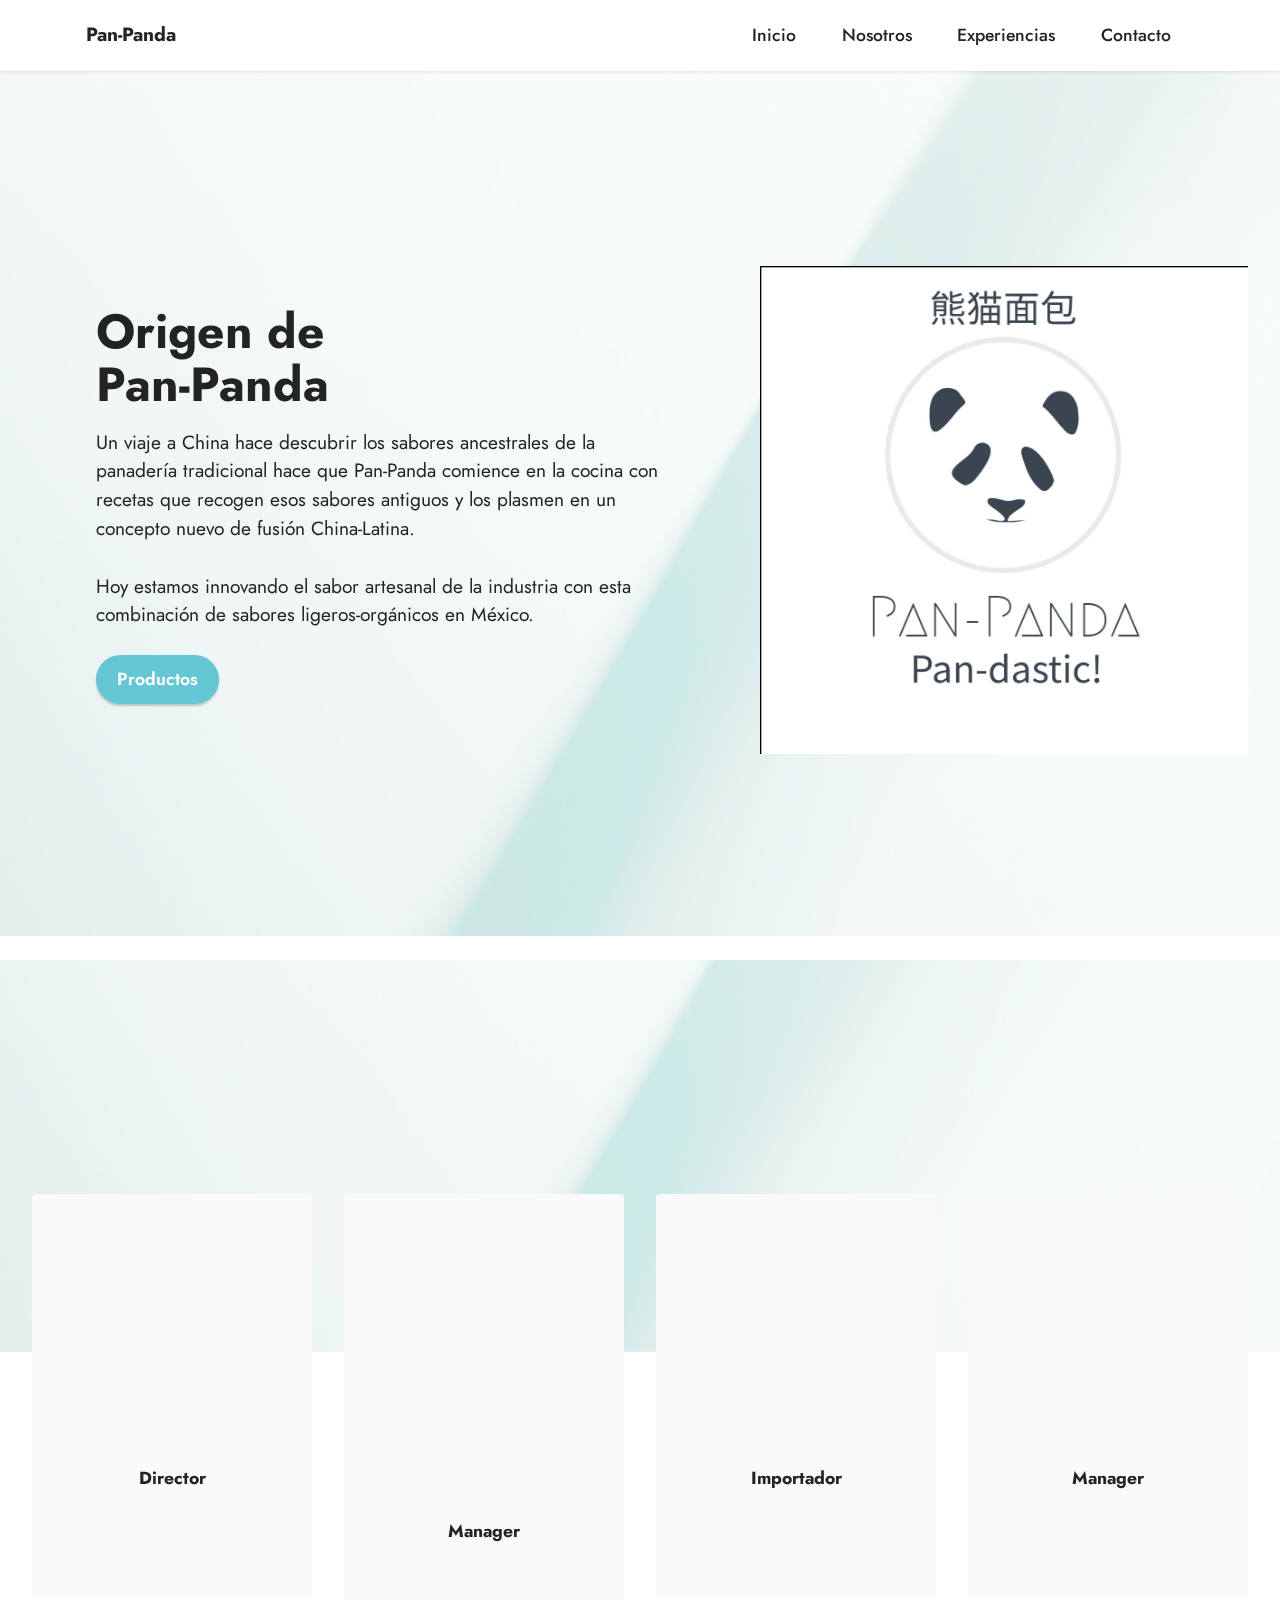
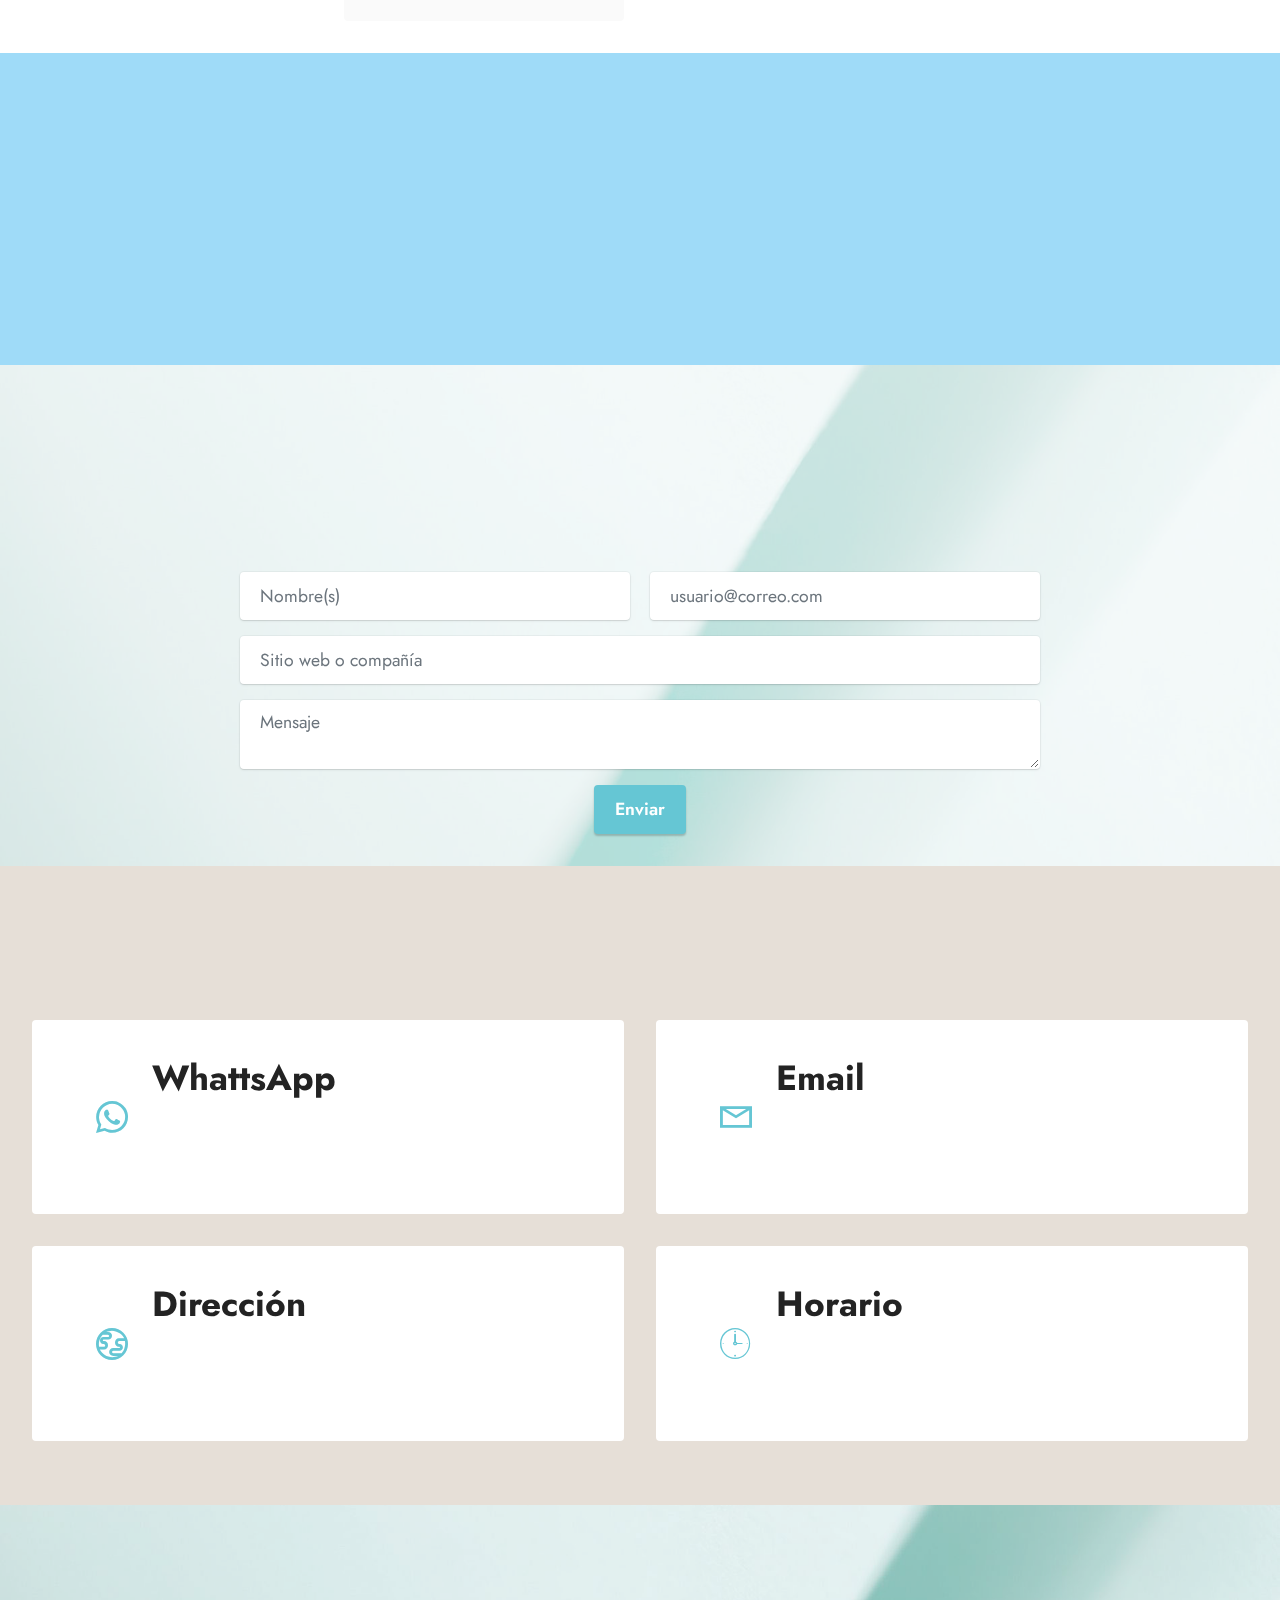
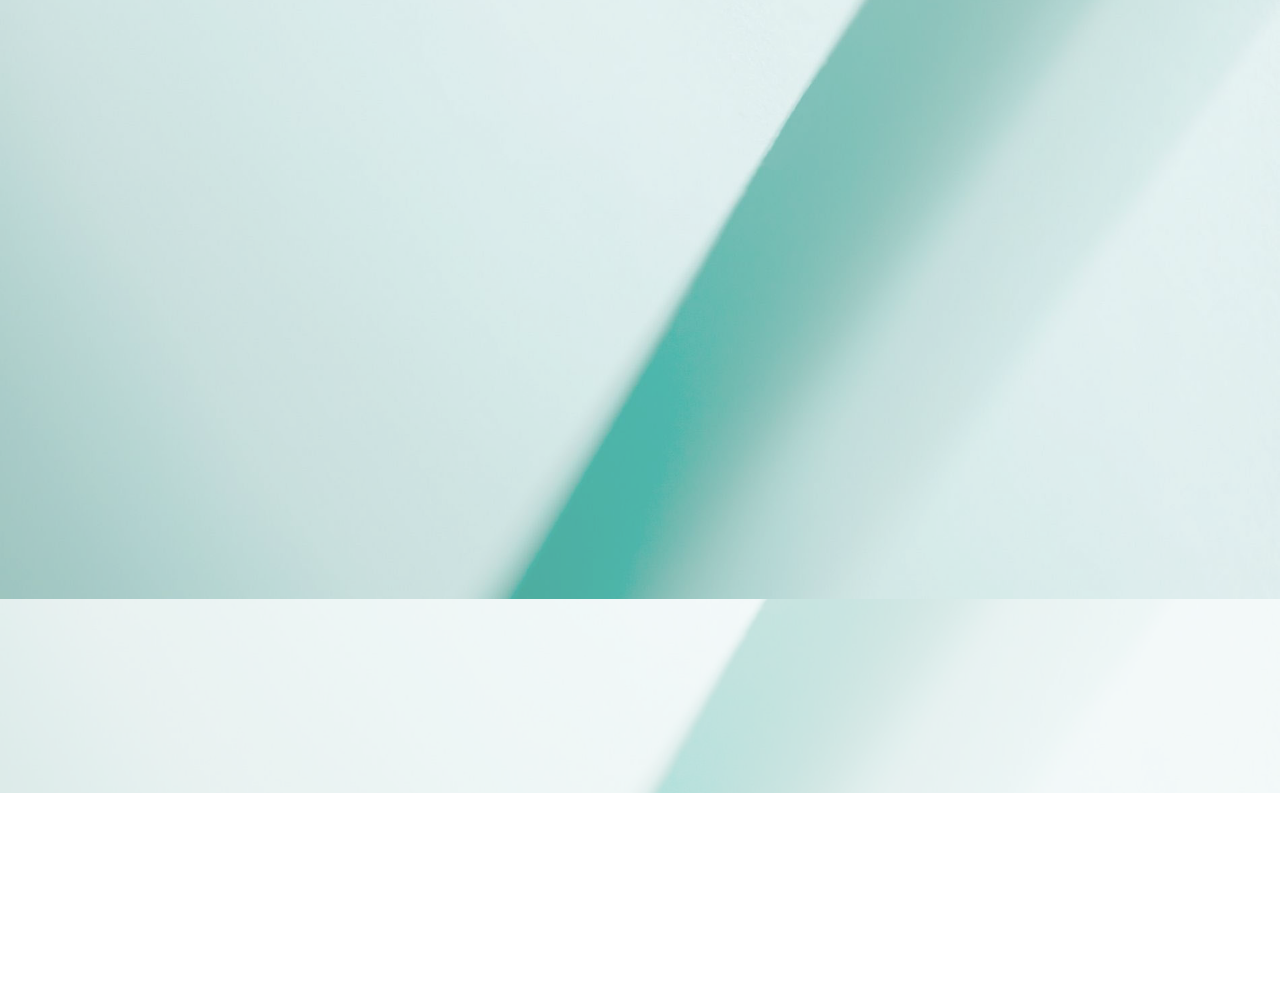
==== acerca-de.html @ 4cb4f4cb "Instalación de los archivos del sitio" ====
<!DOCTYPE html>
<html  >
<head>
  <!-- Site made with Mobirise Website Builder v5.6.3, https://mobirise.com -->
  <meta charset="UTF-8">
  <meta http-equiv="X-UA-Compatible" content="IE=edge">
  <meta name="generator" content="Mobirise v5.6.3, mobirise.com">
  <meta name="twitter:card" content="summary_large_image"/>
  <meta name="twitter:image:src" content="assets/images/acerca-de-meta.jpg">
  <meta property="og:image" content="assets/images/acerca-de-meta.jpg">
  <meta name="twitter:title" content="Acerca de Pan-Panda">
  <meta name="viewport" content="width=device-width, initial-scale=1, minimum-scale=1">
  <link rel="shortcut icon" href="assets/images/pan-panda-es-121x121.jpg" type="image/x-icon">
  <meta name="description" content="Información de la empresa">
  
  
  <title>Acerca de Pan-Panda</title>
  <link rel="stylesheet" href="assets/web/assets/mobirise-icons2/mobirise2.css">
  <link rel="stylesheet" href="assets/web/assets/mobirise-icons/mobirise-icons.css">
  <link rel="stylesheet" href="assets/bootstrap/css/bootstrap.min.css">
  <link rel="stylesheet" href="assets/bootstrap/css/bootstrap-grid.min.css">
  <link rel="stylesheet" href="assets/bootstrap/css/bootstrap-reboot.min.css">
  <link rel="stylesheet" href="assets/parallax/jarallax.css">
  <link rel="stylesheet" href="assets/animatecss/animate.css">
  <link rel="stylesheet" href="assets/dropdown/css/style.css">
  <link rel="stylesheet" href="assets/socicon/css/styles.css">
  <link rel="stylesheet" href="assets/theme/css/style.css">
  <link rel="preload" href="https://fonts.googleapis.com/css?family=Roboto:100,100i,300,300i,400,400i,500,500i,700,700i,900,900i&display=swap" as="style" onload="this.onload=null;this.rel='stylesheet'">
  <noscript><link rel="stylesheet" href="https://fonts.googleapis.com/css?family=Roboto:100,100i,300,300i,400,400i,500,500i,700,700i,900,900i&display=swap"></noscript>
  <link rel="preload" href="https://fonts.googleapis.com/css?family=Jost:100,200,300,400,500,600,700,800,900,100i,200i,300i,400i,500i,600i,700i,800i,900i&display=swap" as="style" onload="this.onload=null;this.rel='stylesheet'">
  <noscript><link rel="stylesheet" href="https://fonts.googleapis.com/css?family=Jost:100,200,300,400,500,600,700,800,900,100i,200i,300i,400i,500i,600i,700i,800i,900i&display=swap"></noscript>
  <link rel="preload" as="style" href="assets/mobirise/css/mbr-additional.css"><link rel="stylesheet" href="assets/mobirise/css/mbr-additional.css" type="text/css">
  
  
  
  
</head>
<body>
  
  <section data-bs-version="5.1" class="menu menu1 cid-sYYBAkRsd4" once="menu" id="menu1-v">
    

    <nav class="navbar navbar-dropdown navbar-fixed-top navbar-expand-lg">
        <div class="container">
            <div class="navbar-brand">
                
                <span class="navbar-caption-wrap"><a class="navbar-caption text-black display-7" href="https://mobiri.se">Pan-Panda</a></span>
            </div>
            <button class="navbar-toggler" type="button" data-toggle="collapse" data-bs-toggle="collapse" data-target="#navbarSupportedContent" data-bs-target="#navbarSupportedContent" aria-controls="navbarNavAltMarkup" aria-expanded="false" aria-label="Toggle navigation">
                <div class="hamburger">
                    <span></span>
                    <span></span>
                    <span></span>
                    <span></span>
                </div>
            </button>
            <div class="collapse navbar-collapse" id="navbarSupportedContent">
                <ul class="navbar-nav nav-dropdown nav-right" data-app-modern-menu="true"><li class="nav-item"><a class="nav-link link text-black text-primary display-4" href="index.html#top">Inicio</a></li><li class="nav-item"><a class="nav-link link text-black text-primary display-4" href="acerca-de.html#team1-1o">Nosotros</a></li>
                    <li class="nav-item"><a class="nav-link link text-black text-primary display-4" href="acerca-de.html#form5-1m">Experiencias</a></li>
                    <li class="nav-item"><a class="nav-link link text-black text-primary display-4" href="acerca-de.html#contacts2-1r">Contacto</a>
                    </li></ul>
                
                
            </div>
        </div>
    </nav>
</section>

<section data-bs-version="5.1" class="header14 cid-sFzz5E692j mbr-fullscreen mbr-parallax-background" id="header14-1j">

    

    <div class="mbr-overlay" style="opacity: 0.8; background-color: rgb(255, 255, 255);"></div>

    <div class="container-fluid">
        <div class="row justify-content-center align-items-center">
            <div class="col-12 col-md-5 image-wrapper">
                <img src="assets/images/pan-panda1-1080x1080.jpg" alt="Pan-Panda imagen">
            </div>
            <div class="col-12 col-md">
                <div class="text-wrapper">
                    <h1 class="mbr-section-title mbr-fonts-style mb-3 display-2">
                        <strong>Origen de </strong><br><strong>Pan-Panda</strong></h1>
                    <p class="mbr-text mbr-fonts-style display-7">Un viaje a China hace descubrir los sabores ancestrales de la panadería tradicional hace que Pan-Panda comience en la cocina con recetas que recogen esos sabores antiguos y los plasmen en un concepto nuevo de fusión China-Latina.<br><br>Hoy estamos innovando el sabor artesanal de la industria con esta combinación de sabores ligeros-orgánicos en México.</p>
                    <div class="mbr-section-btn mt-3"><a class="btn btn-primary display-4" href="https://mobiri.se">Productos</a></div>
                </div>
            </div>
        </div>
    </div>
</section>

<section data-bs-version="5.1" class="team1 cid-sFzErVWEaH mbr-parallax-background" id="team1-1o">
    

    <div class="mbr-overlay" style="opacity: 0.8; background-color: rgb(255, 255, 255);">
    </div>
    <div class="container-fluid">
        <div class="row justify-content-center">
            <div class="col-12">
                <h3 class="mbr-section-title1 mbr-fonts-style align-center mb-5 display-2">
                    <strong>Nosotros</strong></h3>
                <p class="mbr-section-subtitle mbr-fonts-style align-center mb-5 display-5">
                    Conoce a nuestro equipo</p>
            </div>
            <div class="col-sm-6 col-lg-3">
                <div class="card-wrap">
                    <div class="image-wrap">
                        <img src="assets/images/mbr-596x398.jpg" alt="Mobirise Website Builder">
                    </div>
                    <div class="content-wrap">
                        <h5 class="mbr-section-title card-title mbr-fonts-style align-center m-0 display-5">
                            <strong>Alex VD</strong></h5>
                        <h6 class="mbr-role mbr-fonts-style align-center mb-3 display-4">
                            <strong>Director</strong></h6>
                        <p class="card-text mbr-fonts-style align-center display-7">
                            Creador del concepto Pan-Panda</p>
                        
                        
                    </div>
                </div>
            </div>

            <div class="col-sm-6 col-lg-3">
                <div class="card-wrap">
                    <div class="image-wrap">
                        <img src="assets/images/mbr-3-596x397.jpg" alt="Mobirise Website Builder">
                    </div>
                    <div class="content-wrap">
                        <h5 class="mbr-section-title card-title mbr-fonts-style align-center m-0 display-5">
                            <strong>Sarah Palmer</strong>
                        </h5>
                        <h6 class="mbr-role mbr-fonts-style align-center mb-3 display-4">
                            <strong>Manager</strong>
                        </h6>
                        <p class="card-text mbr-fonts-style align-center display-7">
                            Administradora</p>
                        
                        
                    </div>
                </div>
            </div>

            <div class="col-sm-6 col-lg-3">
                <div class="card-wrap">
                    <div class="image-wrap">
                        <img src="assets/images/mbr-2-596x397.jpg" alt="Mobirise Website Builder">
                    </div>
                    <div class="content-wrap">
                        <h5 class="mbr-section-title card-title mbr-fonts-style align-center m-0 display-5">
                            <strong>James Swift</strong>
                        </h5>
                        <h6 class="mbr-role mbr-fonts-style align-center mb-3 display-4">
                            <strong>Importador</strong></h6>
                        <p class="card-text mbr-fonts-style align-center display-7">Compra/envío de insumos chinos</p>
                        
                        
                    </div>
                </div>
            </div>

            <div class="col-sm-6 col-lg-3">
                <div class="card-wrap">
                    <div class="image-wrap">
                        <img src="assets/images/mbr-596x401.jpeg" alt="Mobirise Website Builder">
                    </div>
                    <div class="content-wrap">
                        <h5 class="mbr-section-title card-title mbr-fonts-style align-center m-0 display-5">
                            <strong>Móni</strong></h5>
                        <h6 class="mbr-role mbr-fonts-style align-center mb-3 display-4">
                            <strong>Manager</strong>
                        </h6>
                        <p class="card-text mbr-fonts-style align-center display-7">
                            Nuestro contacto en Wuhan</p>
                        
                        
                    </div>
                </div>
            </div>
        </div>
    </div>
</section>

<section data-bs-version="5.1" class="clients1 cid-sFAw7z51L3" id="clients1-1u">
    
    <div class="images-container container-fluid">
        <div class="mbr-section-head">
            <h3 class="mbr-section-title mbr-fonts-style align-center mb-0 display-2">
                <strong>Nuestros clientes</strong></h3>
            <h4 class="mbr-section-subtitle mbr-fonts-style align-center mb-0 mt-2 display-7">Empresas que comparten nuestra experiencia</h4>
            
        </div>
        <div class="row justify-content-center mt-4">
            <div class="col-md-3 card">
                <img src="assets/images/1.png" alt="Mobirise Website Builder">
            </div>
            <div class="col-md-3 card">
                <img src="assets/images/2.png" alt="Mobirise Website Builder">
            </div>
            <div class="col-md-3 card">
                <img src="assets/images/3.png" alt="Mobirise Website Builder">
            </div>
            <div class="col-md-3 card">
                <img src="assets/images/4.png" alt="Mobirise Website Builder">
            </div>
            <div class="col-md-3 card">
                <img src="assets/images/2.png" alt="Mobirise Website Builder">
            </div>
            
            
            
        </div>
    </div>
</section>

<section data-bs-version="5.1" class="form5 cid-sFzDs3t9EG" id="form5-1m">
    
    <div class="mbr-overlay"></div>
    <div class="container-fluid">
        <div class="mbr-section-head">
            <h3 class="mbr-section-title mbr-fonts-style align-center mb-0 display-2"><strong>¿Cuál es tu experiencia </strong><br><strong>con este sitio?</strong><strong><br></strong></h3>
            <h4 class="mbr-section-subtitle mbr-fonts-style align-center mb-0 mt-2 display-7">Comparte tu experiencia con nosotros</h4>
        </div>
        <div class="row justify-content-center mt-4">
            <div class="col-lg-8 mx-auto mbr-form" data-form-type="formoid">
                <form action="https://mobirise.eu/" method="POST" class="mbr-form form-with-styler" data-form-title="Form Name"><input type="hidden" name="email" data-form-email="true" value="AxUTYttKO9tOGIx/4QWPaEXMwzqAXv4YciByGwdycsHE7aAV+RnFlAauvcOFnjfy2OfSDfA6+nQK8f0YaddNyhXT1cGhI/R91pRq0nZpb+MDAi01MGv2O3y2TduDodj3">
                    <div class="row">
                        <div hidden="hidden" data-form-alert="" class="alert alert-success col-12">Tu correo se envío correctamente. Gracias!</div>
                        <div hidden="hidden" data-form-alert-danger="" class="alert alert-danger col-12">Oops...! some
                            problem!</div>
                    </div>
                    <div class="dragArea row">
                        <div class="col-md col-sm-12 form-group mb-3" data-for="name">
                            <input type="text" name="name" placeholder="Nombre(s)" data-form-field="name" class="form-control" value="" id="name-form5-1m">
                        </div>
                        <div class="col-md col-sm-12 form-group mb-3" data-for="email">
                            <input type="email" name="email" placeholder="usuario@correo.com" data-form-field="email" class="form-control" value="" id="email-form5-1m">
                        </div>
                        <div class="col-12 form-group mb-3" data-for="url">
                            <input type="url" name="url" placeholder="Sitio web o compañía" data-form-field="url" class="form-control" value="" id="url-form5-1m">
                        </div>
                        <div class="col-12 form-group mb-3" data-for="textarea">
                            <textarea name="textarea" placeholder="Mensaje" data-form-field="textarea" class="form-control" id="textarea-form5-1m"></textarea>
                        </div>
                        <div class="col-lg-12 col-md-12 col-sm-12 align-center mbr-section-btn"><button type="submit" class="btn btn-primary display-4">Enviar</button></div>
                    </div>
                </form>
            </div>
        </div>
    </div>
</section>

<section data-bs-version="5.1" class="contacts2 cid-sFzIA7KGYz mbr-parallax-background" id="contacts2-1r">
    <!---->
    
    <div class="mbr-overlay" style="opacity: 0.5; background-color: rgb(206, 191, 175);">
    </div>
    <div class="container-fluid">
        <div class="mbr-section-head">
            <h3 class="mbr-section-title mbr-fonts-style align-center mb-0 display-2"><strong>Información corporativa</strong></h3>
            <h4 class="mbr-section-subtitle mbr-fonts-style align-center mb-0 mt-2 display-7">Ponte en contacto con nosotros</h4>
        </div>
        <div class="row justify-content-center mt-4">
            <div class="card col-12 col-md-6">
                <div class="card-wrapper">
                    <div class="image-wrapper">
                        <span class="mbr-iconfont socicon-whatsapp socicon"></span>
                    </div>
                    <div class="text-wrapper">
                        <h6 class="card-title mbr-fonts-style mb-1 display-5"><strong>WhattsApp</strong></h6>
                        <p class="mbr-text mbr-fonts-style display-7">
                            <a href="https://wa.me/12345678910" class="text-primary">+52 (55) 12 34 56 7</a>8</p>
                    </div>
                </div>
            </div>
            <div class="card col-12 col-md-6">
                <div class="card-wrapper">
                    <div class="image-wrapper">
                        <span class="mbr-iconfont mobi-mbri-letter mobi-mbri"></span>
                    </div>
                    <div class="text-wrapper">
                        <h6 class="card-title mbr-fonts-style mb-1 display-5">
                            <strong>Email</strong>
                        </h6>
                        <p class="mbr-text mbr-fonts-style display-7">
                            <a href="mailto:info@site.com" class="text-primary">clientesPan-Panda</a><br><a href="mailto:info@site.com" class="text-primary">@Pan-Panda.com</a>
                        </p>
                    </div>
                </div>
            </div>
            <div class="card col-12 col-md-6">
                <div class="card-wrapper">
                    <div class="image-wrapper">
                        <span class="mbr-iconfont mobi-mbri-globe mobi-mbri"></span>
                    </div>
                    <div class="text-wrapper">
                        <h6 class="card-title mbr-fonts-style mb-1 display-5">
                            <strong>Dirección</strong></h6>
                        <p class="mbr-text mbr-fonts-style display-7">
                            4100 Ross Street, <br>Okawville, IL
                        </p>
                    </div>
                </div>
            </div>
            <div class="card col-12 col-md-6">
                <div class="card-wrapper">
                    <div class="image-wrapper">
                        <span class="mbr-iconfont mbri-clock"></span>
                    </div>
                    <div class="text-wrapper">
                        <h6 class="card-title mbr-fonts-style mb-1 display-5"><strong>Horario</strong></h6>
                        <p class="mbr-text mbr-fonts-style display-7">Lunes a sábado 9:00 - 18:00
                        </p>
                    </div>
                </div>
            </div>
        </div>
    </div>
</section>

<section data-bs-version="5.1" class="map2 cid-sFAxp7Y5iM" id="map2-1y">
    
    <div class="mbr-overlay" style="opacity: 0.3; background-color: rgb(255, 255, 255);"></div>
    <div>
        <div class="mbr-section-head mb-4">
            <h3 class="mbr-section-title mbr-fonts-style align-center mb-0 display-1">
                <strong>Mapa</strong></h3>
            <h4 class="mbr-section-subtitle mbr-fonts-style align-center mb-0 mt-2 display-7">
                Encuéntranos fácilmente</h4>
        </div>
        <div class="google-map"><iframe frameborder="0" style="border:0" src="https://www.google.com/maps/embed/v1/place?key=AIzaSyDk89J4FSunMF33ruMVWJaJht_Ro0kvoXs&amp;q=350 5th Ave, New York, NY 10118" allowfullscreen=""></iframe></div>
    </div>
</section>

<section data-bs-version="5.1" class="contacts4 cid-sFAyMcKwph" id="contacts4-21">

    

    <div class="mbr-overlay" style="opacity: 0.7; background-color: rgb(255, 255, 255);">
    </div>

    <div class="container">
        <div class="row align-items-center justify-content-center">
            <div class="text-content col-12 col-md-6">
                <h2 class="mbr-section-title mbr-fonts-style display-2">
                    <strong>Redes sociales</strong></h2>
                <p class="mbr-text mbr-fonts-style display-7">Comparte con nosotros tus opiniones y fotos en nuestras redes sociales.<br></p>
            </div>
            <div class="icons d-flex align-items-center col-12 col-md-6 justify-content-end mt-md-0 mt-2 flex-wrap">
                <a href="https://twitter.com/mobirise" target="_blank">
                    <span class="socicon-twitter socicon mbr-iconfont mbr-iconfont-social"></span>
                </a>
                <a href="https://www.facebook.com/pages/Mobirise/1616226671953247" target="_blank">
                    <span class="socicon-facebook socicon mbr-iconfont mbr-iconfont-social"></span>
                </a>
                <a href="https://www.youtube.com/c/mobirise" target="_blank">
                    <span class="socicon-youtube socicon mbr-iconfont mbr-iconfont-social"></span>
                </a>
                <a href="https://instagram.com/mobirise" target="_blank">
                    <span class="socicon-instagram socicon mbr-iconfont mbr-iconfont-social"></span>
                </a>
                
                
                
                
                
                
            </div>
        </div>
    </div>
    
</section>

<section data-bs-version="5.1" class="footer3 cid-sFCygHrmNf mbr-reveal" once="footers" id="footer3-24">

    

    

    <div class="container">
        <div class="row align-center mbr-white">
            <div class="row row-links">
                <ul class="foot-menu">
                    
                    
                    
                    
                    
                <li class="foot-menu-item mbr-fonts-style display-7">Inicio</li><li class="foot-menu-item mbr-fonts-style display-7">Ayuda</li><li class="foot-menu-item mbr-fonts-style display-7">Carrito</li></ul>
            </div>
            
            <div class="row row-copirayt">
                <p class="mbr-text mb-0 mbr-fonts-style mbr-white align-center display-7">
                    © Copyright 2022 Pan-Panda. All Rights Reserved.
                </p>
            </div>
        </div>
    </div>
</section><section class="display-7" style="padding: 0;align-items: center;justify-content: center;flex-wrap: wrap;    align-content: center;display: flex;position: relative;height: 4rem;"><a href="https://mobiri.se/2712859" style="flex: 1 1;height: 4rem;position: absolute;width: 100%;z-index: 1;"><img alt="" style="height: 4rem;" src="[data-uri]"></a><p style="margin: 0;text-align: center;" class="display-7">Built with Mobirise &#8204;</p><a style="z-index:1" href="https://mobirise.com/web-page-maker.html">Web Page Creator</a></section><script src="assets/bootstrap/js/bootstrap.bundle.min.js"></script>  <script src="assets/parallax/jarallax.js"></script>  <script src="assets/smoothscroll/smooth-scroll.js"></script>  <script src="assets/ytplayer/index.js"></script>  <script src="assets/dropdown/js/navbar-dropdown.js"></script>  <script src="assets/sociallikes/social-likes.js"></script>  <script src="assets/theme/js/script.js"></script>  <script src="assets/formoid/formoid.min.js"></script>  
  
  
 <div id="scrollToTop" class="scrollToTop mbr-arrow-up"><a style="text-align: center;"><i class="mbr-arrow-up-icon mbr-arrow-up-icon-cm cm-icon cm-icon-smallarrow-up"></i></a></div>
    <input name="animation" type="hidden">
  </body>
</html>
---- assets/web/assets/mobirise-icons2/mobirise2.css ----
@font-face {
  font-family: 'Moririse2';
  font-display: swap;
  src:  url('mobirise2.eot?f2bix4');
  src:  url('mobirise2.eot?f2bix4#iefix') format('embedded-opentype'),
    url('mobirise2.ttf?f2bix4') format('truetype'),
    url('mobirise2.woff?f2bix4') format('woff'),
    url('mobirise2.svg?f2bix4#mobirise2') format('svg');
  font-weight: normal;
  font-style: normal;
}

[class^="mobi-"], [class*=" mobi-"] {
  /* use !important to prevent issues with browser extensions that change fonts */
  font-family: 'Moririse2' !important;
  speak: none;
  font-style: normal;
  font-weight: normal;
  font-variant: normal;
  text-transform: none;
  line-height: 1;

  /* Better Font Rendering =========== */
  -webkit-font-smoothing: antialiased;
  -moz-osx-font-smoothing: grayscale;
}

.mobi-mbri-add-submenu:before {
  content: "\e900";
}
.mobi-mbri-alert:before {
  content: "\e901";
}
.mobi-mbri-align-center:before {
  content: "\e902";
}
.mobi-mbri-align-justify:before {
  content: "\e903";
}
.mobi-mbri-align-left:before {
  content: "\e904";
}
.mobi-mbri-align-right:before {
  content: "\e905";
}
.mobi-mbri-android:before {
  content: "\e906";
}
.mobi-mbri-apple:before {
  content: "\e907";
}
.mobi-mbri-arrow-down:before {
  content: "\e908";
}
.mobi-mbri-arrow-next:before {
  content: "\e909";
}
.mobi-mbri-arrow-prev:before {
  content: "\e90a";
}
.mobi-mbri-arrow-up:before {
  content: "\e90b";
}
.mobi-mbri-bold:before {
  content: "\e90c";
}
.mobi-mbri-bookmark:before {
  content: "\e90d";
}
.mobi-mbri-bootstrap:before {
  content: "\e90e";
}
.mobi-mbri-briefcase:before {
  content: "\e90f";
}
.mobi-mbri-browse:before {
  content: "\e910";
}
.mobi-mbri-bulleted-list:before {
  content: "\e911";
}
.mobi-mbri-calendar:before {
  content: "\e912";
}
.mobi-mbri-camera:before {
  content: "\e913";
}
.mobi-mbri-cart-add:before {
  content: "\e914";
}
.mobi-mbri-cart-full:before {
  content: "\e915";
}
.mobi-mbri-cash:before {
  content: "\e916";
}
.mobi-mbri-change-style:before {
  content: "\e917";
}
.mobi-mbri-chat:before {
  content: "\e918";
}
.mobi-mbri-clock:before {
  content: "\e919";
}
.mobi-mbri-close:before {
  content: "\e91a";
}
.mobi-mbri-cloud:before {
  content: "\e91b";
}
.mobi-mbri-code:before {
  content: "\e91c";
}
.mobi-mbri-contact-form:before {
  content: "\e91d";
}
.mobi-mbri-credit-card:before {
  content: "\e91e";
}
.mobi-mbri-cursor-click:before {
  content: "\e91f";
}
.mobi-mbri-cust-feedback:before {
  content: "\e920";
}
.mobi-mbri-database:before {
  content: "\e921";
}
.mobi-mbri-delivery:before {
  content: "\e922";
}
.mobi-mbri-desktop:before {
  content: "\e923";
}
.mobi-mbri-devices:before {
  content: "\e924";
}
.mobi-mbri-down:before {
  content: "\e925";
}
.mobi-mbri-download-2:before {
  content: "\e926";
}
.mobi-mbri-download:before {
  content: "\e927";
}
.mobi-mbri-drag-n-drop-2:before {
  content: "\e928";
}
.mobi-mbri-drag-n-drop:before {
  content: "\e929";
}
.mobi-mbri-edit-2:before {
  content: "\e92a";
}
.mobi-mbri-edit:before {
  content: "\e92b";
}
.mobi-mbri-error:before {
  content: "\e92c";
}
.mobi-mbri-extension:before {
  content: "\e92d";
}
.mobi-mbri-features:before {
  content: "\e92e";
}
.mobi-mbri-file:before {
  content: "\e92f";
}
.mobi-mbri-flag:before {
  content: "\e930";
}
.mobi-mbri-folder:before {
  content: "\e931";
}
.mobi-mbri-gift:before {
  content: "\e932";
}
.mobi-mbri-github:before {
  content: "\e933";
}
.mobi-mbri-globe-2:before {
  content: "\e934";
}
.mobi-mbri-globe:before {
  content: "\e935";
}
.mobi-mbri-growing-chart:before {
  content: "\e936";
}
.mobi-mbri-hearth:before {
  content: "\e937";
}
.mobi-mbri-help:before {
  content: "\e938";
}
.mobi-mbri-home:before {
  content: "\e939";
}
.mobi-mbri-hot-cup:before {
  content: "\e93a";
}
.mobi-mbri-idea:before {
  content: "\e93b";
}
.mobi-mbri-image-gallery:before {
  content: "\e93c";
}
.mobi-mbri-image-slider:before {
  content: "\e93d";
}
.mobi-mbri-info:before {
  content: "\e93e";
}
.mobi-mbri-italic:before {
  content: "\e93f";
}
.mobi-mbri-key:before {
  content: "\e940";
}
.mobi-mbri-laptop:before {
  content: "\e941";
}
.mobi-mbri-layers:before {
  content: "\e942";
}
.mobi-mbri-left-right:before {
  content: "\e943";
}
.mobi-mbri-left:before {
  content: "\e944";
}
.mobi-mbri-letter:before {
  content: "\e945";
}
.mobi-mbri-like:before {
  content: "\e946";
}
.mobi-mbri-link:before {
  content: "\e947";
}
.mobi-mbri-lock:before {
  content: "\e948";
}
.mobi-mbri-login:before {
  content: "\e949";
}
.mobi-mbri-logout:before {
  content: "\e94a";
}
.mobi-mbri-magic-stick:before {
  content: "\e94b";
}
.mobi-mbri-map-pin:before {
  content: "\e94c";
}
.mobi-mbri-menu:before {
  content: "\e94d";
}
.mobi-mbri-mobile-2:before {
  content: "\e94e";
}
.mobi-mbri-mobile-horizontal:before {
  content: "\e94f";
}
.mobi-mbri-mobile:before {
  content: "\e950";
}
.mobi-mbri-mobirise:before {
  content: "\e951";
}
.mobi-mbri-more-horizontal:before {
  content: "\e952";
}
.mobi-mbri-more-vertical:before {
  content: "\e953";
}
.mobi-mbri-music:before {
  content: "\e954";
}
.mobi-mbri-new-file:before {
  content: "\e955";
}
.mobi-mbri-numbered-list:before {
  content: "\e956";
}
.mobi-mbri-opened-folder:before {
  content: "\e957";
}
.mobi-mbri-pages:before {
  content: "\e958";
}
.mobi-mbri-paper-plane:before {
  content: "\e959";
}
.mobi-mbri-paperclip:before {
  content: "\e95a";
}
.mobi-mbri-phone:before {
  content: "\e95b";
}
.mobi-mbri-photo:before {
  content: "\e95c";
}
.mobi-mbri-photos:before {
  content: "\e95d";
}
.mobi-mbri-pin:before {
  content: "\e95e";
}
.mobi-mbri-play:before {
  content: "\e95f";
}
.mobi-mbri-plus:before {
  content: "\e960";
}
.mobi-mbri-preview:before {
  content: "\e961";
}
.mobi-mbri-print:before {
  content: "\e962";
}
.mobi-mbri-protect:before {
  content: "\e963";
}
.mobi-mbri-question:before {
  content: "\e964";
}
.mobi-mbri-quote-left:before {
  content: "\e965";
}
.mobi-mbri-quote-right:before {
  content: "\e966";
}
.mobi-mbri-redo:before {
  content: "\e967";
}
.mobi-mbri-refresh:before {
  content: "\e968";
}
.mobi-mbri-responsive-2:before {
  content: "\e969";
}
.mobi-mbri-responsive:before {
  content: "\e96a";
}
.mobi-mbri-right:before {
  content: "\e96b";
}
.mobi-mbri-rocket:before {
  content: "\e96c";
}
.mobi-mbri-sad-face:before {
  content: "\e96d";
}
.mobi-mbri-sale:before {
  content: "\e96e";
}
.mobi-mbri-save:before {
  content: "\e96f";
}
.mobi-mbri-search:before {
  content: "\e970";
}
.mobi-mbri-setting-2:before {
  content: "\e971";
}
.mobi-mbri-setting-3:before {
  content: "\e972";
}
.mobi-mbri-setting:before {
  content: "\e973";
}
.mobi-mbri-share:before {
  content: "\e974";
}
.mobi-mbri-shopping-bag:before {
  content: "\e975";
}
.mobi-mbri-shopping-basket:before {
  content: "\e976";
}
.mobi-mbri-shopping-cart:before {
  content: "\e977";
}
.mobi-mbri-sites:before {
  content: "\e978";
}
.mobi-mbri-smile-face:before {
  content: "\e979";
}
.mobi-mbri-speed:before {
  content: "\e97a";
}
.mobi-mbri-star:before {
  content: "\e97b";
}
.mobi-mbri-success:before {
  content: "\e97c";
}
.mobi-mbri-sun:before {
  content: "\e97d";
}
.mobi-mbri-sun2:before {
  content: "\e97e";
}
.mobi-mbri-tablet-vertical:before {
  content: "\e97f";
}
.mobi-mbri-tablet:before {
  content: "\e980";
}
.mobi-mbri-target:before {
  content: "\e981";
}
.mobi-mbri-timer:before {
  content: "\e982";
}
.mobi-mbri-to-ftp:before {
  content: "\e983";
}
.mobi-mbri-to-local-drive:before {
  content: "\e984";
}
.mobi-mbri-touch-swipe:before {
  content: "\e985";
}
.mobi-mbri-touch:before {
  content: "\e986";
}
.mobi-mbri-trash:before {
  content: "\e987";
}
.mobi-mbri-underline:before {
  content: "\e988";
}
.mobi-mbri-undo:before {
  content: "\e989";
}
.mobi-mbri-unlink:before {
  content: "\e98a";
}
.mobi-mbri-unlock:before {
  content: "\e98b";
}
.mobi-mbri-up-down:before {
  content: "\e98c";
}
.mobi-mbri-up:before {
  content: "\e98d";
}
.mobi-mbri-update:before {
  content: "\e98e";
}
.mobi-mbri-upload-2:before {
  content: "\e98f";
}
.mobi-mbri-upload:before {
  content: "\e990";
}
.mobi-mbri-user-2:before {
  content: "\e991";
}
.mobi-mbri-user:before {
  content: "\e992";
}
.mobi-mbri-users:before {
  content: "\e993";
}
.mobi-mbri-video-play:before {
  content: "\e994";
}
.mobi-mbri-video:before {
  content: "\e995";
}
.mobi-mbri-watch:before {
  content: "\e996";
}
.mobi-mbri-website-theme-2:before {
  content: "\e997";
}
.mobi-mbri-website-theme:before {
  content: "\e998";
}
.mobi-mbri-wifi:before {
  content: "\e999";
}
.mobi-mbri-windows:before {
  content: "\e99a";
}
.mobi-mbri-zoom-in:before {
  content: "\e99b";
}
.mobi-mbri-zoom-out:before {
  content: "\e99c";
}
---- assets/web/assets/mobirise-icons/mobirise-icons.css ----
@font-face {
  font-family: 'MobiriseIcons';
  src:  url('mobirise-icons.eot?spat4u');
  src:  url('mobirise-icons.eot?spat4u#iefix') format('embedded-opentype'),
    url('mobirise-icons.ttf?spat4u') format('truetype'),
    url('mobirise-icons.woff?spat4u') format('woff'),
    url('mobirise-icons.svg?spat4u#MobiriseIcons') format('svg');
  font-weight: normal;
  font-style: normal;
  font-display: swap;
}

[class^="mbri-"], [class*=" mbri-"] {
  /* use !important to prevent issues with browser extensions that change fonts */
  font-family: MobiriseIcons !important;
  speak: none;
  font-style: normal;
  font-weight: normal;
  font-variant: normal;
  text-transform: none;
  line-height: 1;

  /* Better Font Rendering =========== */
  -webkit-font-smoothing: antialiased;
  -moz-osx-font-smoothing: grayscale;
}

.mbri-add-submenu:before {
  content: "\e900";
}
.mbri-alert:before {
  content: "\e901";
}
.mbri-align-center:before {
  content: "\e902";
}
.mbri-align-justify:before {
  content: "\e903";
}
.mbri-align-left:before {
  content: "\e904";
}
.mbri-align-right:before {
  content: "\e905";
}
.mbri-android:before {
  content: "\e906";
}
.mbri-apple:before {
  content: "\e907";
}
.mbri-arrow-down:before {
  content: "\e908";
}
.mbri-arrow-next:before {
  content: "\e909";
}
.mbri-arrow-prev:before {
  content: "\e90a";
}
.mbri-arrow-up:before {
  content: "\e90b";
}
.mbri-bold:before {
  content: "\e90c";
}
.mbri-bookmark:before {
  content: "\e90d";
}
.mbri-bootstrap:before {
  content: "\e90e";
}
.mbri-briefcase:before {
  content: "\e90f";
}
.mbri-browse:before {
  content: "\e910";
}
.mbri-bulleted-list:before {
  content: "\e911";
}
.mbri-calendar:before {
  content: "\e912";
}
.mbri-camera:before {
  content: "\e913";
}
.mbri-cart-add:before {
  content: "\e914";
}
.mbri-cart-full:before {
  content: "\e915";
}
.mbri-cash:before {
  content: "\e916";
}
.mbri-change-style:before {
  content: "\e917";
}
.mbri-chat:before {
  content: "\e918";
}
.mbri-clock:before {
  content: "\e919";
}
.mbri-close:before {
  content: "\e91a";
}
.mbri-cloud:before {
  content: "\e91b";
}
.mbri-code:before {
  content: "\e91c";
}
.mbri-contact-form:before {
  content: "\e91d";
}
.mbri-credit-card:before {
  content: "\e91e";
}
.mbri-cursor-click:before {
  content: "\e91f";
}
.mbri-cust-feedback:before {
  content: "\e920";
}
.mbri-database:before {
  content: "\e921";
}
.mbri-delivery:before {
  content: "\e922";
}
.mbri-desktop:before {
  content: "\e923";
}
.mbri-devices:before {
  content: "\e924";
}
.mbri-down:before {
  content: "\e925";
}
.mbri-download:before {
  content: "\e989";
}
.mbri-drag-n-drop:before {
  content: "\e927";
}
.mbri-drag-n-drop2:before {
  content: "\e928";
}
.mbri-edit:before {
  content: "\e929";
}
.mbri-edit2:before {
  content: "\e92a";
}
.mbri-error:before {
  content: "\e92b";
}
.mbri-extension:before {
  content: "\e92c";
}
.mbri-features:before {
  content: "\e92d";
}
.mbri-file:before {
  content: "\e92e";
}
.mbri-flag:before {
  content: "\e92f";
}
.mbri-folder:before {
  content: "\e930";
}
.mbri-gift:before {
  content: "\e931";
}
.mbri-github:before {
  content: "\e932";
}
.mbri-globe:before {
  content: "\e933";
}
.mbri-globe-2:before {
  content: "\e934";
}
.mbri-growing-chart:before {
  content: "\e935";
}
.mbri-hearth:before {
  content: "\e936";
}
.mbri-help:before {
  content: "\e937";
}
.mbri-home:before {
  content: "\e938";
}
.mbri-hot-cup:before {
  content: "\e939";
}
.mbri-idea:before {
  content: "\e93a";
}
.mbri-image-gallery:before {
  content: "\e93b";
}
.mbri-image-slider:before {
  content: "\e93c";
}
.mbri-info:before {
  content: "\e93d";
}
.mbri-italic:before {
  content: "\e93e";
}
.mbri-key:before {
  content: "\e93f";
}
.mbri-laptop:before {
  content: "\e940";
}
.mbri-layers:before {
  content: "\e941";
}
.mbri-left-right:before {
  content: "\e942";
}
.mbri-left:before {
  content: "\e943";
}
.mbri-letter:before {
  content: "\e944";
}
.mbri-like:before {
  content: "\e945";
}
.mbri-link:before {
  content: "\e946";
}
.mbri-lock:before {
  content: "\e947";
}
.mbri-login:before {
  content: "\e948";
}
.mbri-logout:before {
  content: "\e949";
}
.mbri-magic-stick:before {
  content: "\e94a";
}
.mbri-map-pin:before {
  content: "\e94b";
}
.mbri-menu:before {
  content: "\e94c";
}
.mbri-mobile:before {
  content: "\e94d";
}
.mbri-mobile2:before {
  content: "\e94e";
}
.mbri-mobirise:before {
  content: "\e94f";
}
.mbri-more-horizontal:before {
  content: "\e950";
}
.mbri-more-vertical:before {
  content: "\e951";
}
.mbri-music:before {
  content: "\e952";
}
.mbri-new-file:before {
  content: "\e953";
}
.mbri-numbered-list:before {
  content: "\e954";
}
.mbri-opened-folder:before {
  content: "\e955";
}
.mbri-pages:before {
  content: "\e956";
}
.mbri-paper-plane:before {
  content: "\e957";
}
.mbri-paperclip:before {
  content: "\e958";
}
.mbri-photo:before {
  content: "\e959";
}
.mbri-photos:before {
  content: "\e95a";
}
.mbri-pin:before {
  content: "\e95b";
}
.mbri-play:before {
  content: "\e95c";
}
.mbri-plus:before {
  content: "\e95d";
}
.mbri-preview:before {
  content: "\e95e";
}
.mbri-print:before {
  content: "\e95f";
}
.mbri-protect:before {
  content: "\e960";
}
.mbri-question:before {
  content: "\e961";
}
.mbri-quote-left:before {
  content: "\e962";
}
.mbri-quote-right:before {
  content: "\e963";
}
.mbri-refresh:before {
  content: "\e964";
}
.mbri-responsive:before {
  content: "\e965";
}
.mbri-right:before {
  content: "\e966";
}
.mbri-rocket:before {
  content: "\e967";
}
.mbri-sad-face:before {
  content: "\e968";
}
.mbri-sale:before {
  content: "\e969";
}
.mbri-save:before {
  content: "\e96a";
}
.mbri-search:before {
  content: "\e96b";
}
.mbri-setting:before {
  content: "\e96c";
}
.mbri-setting2:before {
  content: "\e96d";
}
.mbri-setting3:before {
  content: "\e96e";
}
.mbri-share:before {
  content: "\e96f";
}
.mbri-shopping-bag:before {
  content: "\e970";
}
.mbri-shopping-basket:before {
  content: "\e971";
}
.mbri-shopping-cart:before {
  content: "\e972";
}
.mbri-sites:before {
  content: "\e973";
}
.mbri-smile-face:before {
  content: "\e974";
}
.mbri-speed:before {
  content: "\e975";
}
.mbri-star:before {
  content: "\e976";
}
.mbri-success:before {
  content: "\e977";
}
.mbri-sun:before {
  content: "\e978";
}
.mbri-sun2:before {
  content: "\e979";
}
.mbri-tablet:before {
  content: "\e97a";
}
.mbri-tablet-vertical:before {
  content: "\e97b";
}
.mbri-target:before {
  content: "\e97c";
}
.mbri-timer:before {
  content: "\e97d";
}
.mbri-to-ftp:before {
  content: "\e97e";
}
.mbri-to-local-drive:before {
  content: "\e97f";
}
.mbri-touch-swipe:before {
  content: "\e980";
}
.mbri-touch:before {
  content: "\e981";
}
.mbri-trash:before {
  content: "\e982";
}
.mbri-underline:before {
  content: "\e983";
}
.mbri-unlink:before {
  content: "\e984";
}
.mbri-unlock:before {
  content: "\e985";
}
.mbri-up-down:before {
  content: "\e986";
}
.mbri-up:before {
  content: "\e987";
}
.mbri-update:before {
  content: "\e988";
}
.mbri-upload:before {
 content: "\e926"; 
}
.mbri-user:before {
  content: "\e98a";
}
.mbri-user2:before {
  content: "\e98b";
}
.mbri-users:before {
  content: "\e98c";
}
.mbri-video:before {
  content: "\e98d";
}
.mbri-video-play:before {
  content: "\e98e";
}
.mbri-watch:before {
  content: "\e98f";
}
.mbri-website-theme:before {
  content: "\e990";
}
.mbri-wifi:before {
  content: "\e991";
}
.mbri-windows:before {
  content: "\e992";
}
.mbri-zoom-out:before {
  content: "\e993";
}
.mbri-redo:before {
  content: "\e994";
}
.mbri-undo:before {
  content: "\e995";
}
---- assets/parallax/jarallax.css ----
.jarallax {
    position: relative;
    z-index: 0;
}
.jarallax > .jarallax-img {
    position: absolute;
    object-fit: cover;
    /* support for plugin https://github.com/bfred-it/object-fit-images */
    font-family: 'object-fit: cover;';
    top: 0;
    left: 0;
    width: 100%;
    height: 100%;
    z-index: -1;
}
---- assets/dropdown/css/style.css ----
.navbar-dropdown {
  left: 0;
  padding: 0;
  position: absolute;
  right: 0;
  top: 0;
  transition: all 0.45s ease;
  z-index: 1030;
  background: #282828; }
  .navbar-dropdown .navbar-logo {
    margin-right: 0.8rem;
    transition: margin 0.3s ease-in-out;
    vertical-align: middle; }
    .navbar-dropdown .navbar-logo img {
      height: 3.125rem;
      transition: all 0.3s ease-in-out; }
    .navbar-dropdown .navbar-logo.mbr-iconfont {
      font-size: 3.125rem;
      line-height: 3.125rem; }
  .navbar-dropdown .navbar-caption {
    font-weight: 700;
    white-space: normal;
    vertical-align: -4px;
    line-height: 3.125rem !important; }
    .navbar-dropdown .navbar-caption, .navbar-dropdown .navbar-caption:hover {
      color: inherit;
      text-decoration: none; }
  .navbar-dropdown .mbr-iconfont + .navbar-caption {
    vertical-align: -1px; }
  .navbar-dropdown.navbar-fixed-top {
    position: fixed; }
  .navbar-dropdown .navbar-brand span {
    vertical-align: -4px; }
  .navbar-dropdown.bg-color.transparent {
    background: none; }
  .navbar-dropdown.navbar-short .navbar-brand {
    padding: 0.625rem 0; }
    .navbar-dropdown.navbar-short .navbar-brand span {
      vertical-align: -1px; }
  .navbar-dropdown.navbar-short .navbar-caption {
    line-height: 2.375rem !important;
    vertical-align: -2px; }
  .navbar-dropdown.navbar-short .navbar-logo {
    margin-right: 0.5rem; }
    .navbar-dropdown.navbar-short .navbar-logo img {
      height: 2.375rem; }
    .navbar-dropdown.navbar-short .navbar-logo.mbr-iconfont {
      font-size: 2.375rem;
      line-height: 2.375rem; }
  .navbar-dropdown.navbar-short .mbr-table-cell {
    height: 3.625rem; }
  .navbar-dropdown .navbar-close {
    left: 0.6875rem;
    position: fixed;
    top: 0.75rem;
    z-index: 1000; }
  .navbar-dropdown .hamburger-icon {
    content: "";
    display: inline-block;
    vertical-align: middle;
    width: 16px;
    -webkit-box-shadow: 0 -6px 0 1px #282828,0 0 0 1px #282828,0 6px 0 1px #282828;
    -moz-box-shadow: 0 -6px 0 1px #282828,0 0 0 1px #282828,0 6px 0 1px #282828;
    box-shadow: 0 -6px 0 1px #282828,0 0 0 1px #282828,0 6px 0 1px #282828; }

.dropdown-menu .dropdown-toggle[data-toggle="dropdown-submenu"]::after {
  border-bottom: 0.35em solid transparent;
  border-left: 0.35em solid;
  border-right: 0;
  border-top: 0.35em solid transparent;
  margin-left: 0.3rem; }

.dropdown-menu .dropdown-item:focus {
  outline: 0; }

.nav-dropdown {
  font-size: 0.75rem;
  font-weight: 500;
  height: auto !important; }
  .nav-dropdown .nav-btn {
    padding-left: 1rem; }
  .nav-dropdown .link {
    margin: .667em 1.667em;
    font-weight: 500;
    padding: 0;
    transition: color .2s ease-in-out; }
    .nav-dropdown .link.dropdown-toggle {
      margin-right: 2.583em; }
      .nav-dropdown .link.dropdown-toggle::after {
        margin-left: .25rem;
        border-top: 0.35em solid;
        border-right: 0.35em solid transparent;
        border-left: 0.35em solid transparent;
        border-bottom: 0; }
      .nav-dropdown .link.dropdown-toggle[aria-expanded="true"] {
        margin: 0;
        padding: 0.667em 3.263em  0.667em 1.667em; }
  .nav-dropdown .link::after,
  .nav-dropdown .dropdown-item::after {
    color: inherit; }
  .nav-dropdown .btn {
    font-size: 0.75rem;
    font-weight: 700;
    letter-spacing: 0;
    margin-bottom: 0;
    padding-left: 1.25rem;
    padding-right: 1.25rem; }
  .nav-dropdown .dropdown-menu {
    border-radius: 0;
    border: 0;
    left: 0;
    margin: 0;
    padding-bottom: 1.25rem;
    padding-top: 1.25rem;
    position: relative; }
  .nav-dropdown .dropdown-submenu {
    margin-left: 0.125rem;
    top: 0; }
  .nav-dropdown .dropdown-item {
    font-weight: 500;
    line-height: 2;
    padding: 0.3846em 4.615em 0.3846em 1.5385em;
    position: relative;
    transition: color .2s ease-in-out, background-color .2s ease-in-out; }
    .nav-dropdown .dropdown-item::after {
      margin-top: -0.3077em;
      position: absolute;
      right: 1.1538em;
      top: 50%; }
    .nav-dropdown .dropdown-item:focus, .nav-dropdown .dropdown-item:hover {
      background: none; }

@media (max-width: 767px) {
  .nav-dropdown.navbar-toggleable-sm {
    bottom: 0;
    display: none;
    left: 0;
    overflow-x: hidden;
    position: fixed;
    top: 0;
    transform: translateX(-100%);
    -ms-transform: translateX(-100%);
    -webkit-transform: translateX(-100%);
    width: 18.75rem;
    z-index: 999; } }
.nav-dropdown.navbar-toggleable-xl {
  bottom: 0;
  display: none;
  left: 0;
  overflow-x: hidden;
  position: fixed;
  top: 0;
  transform: translateX(-100%);
  -ms-transform: translateX(-100%);
  -webkit-transform: translateX(-100%);
  width: 18.75rem;
  z-index: 999; }

.nav-dropdown-sm {
  display: block !important;
  overflow-x: hidden;
  overflow: auto;
  padding-top: 3.875rem; }
  .nav-dropdown-sm::after {
    content: "";
    display: block;
    height: 3rem;
    width: 100%; }
  .nav-dropdown-sm.collapse.in ~ .navbar-close {
    display: block !important; }
  .nav-dropdown-sm.collapsing, .nav-dropdown-sm.collapse.in {
    transform: translateX(0);
    -ms-transform: translateX(0);
    -webkit-transform: translateX(0);
    transition: all 0.25s ease-out;
    -webkit-transition: all 0.25s ease-out;
    background: #282828; }
  .nav-dropdown-sm.collapsing[aria-expanded="false"] {
    transform: translateX(-100%);
    -ms-transform: translateX(-100%);
    -webkit-transform: translateX(-100%); }
  .nav-dropdown-sm .nav-item {
    display: block;
    margin-left: 0 !important;
    padding-left: 0; }
  .nav-dropdown-sm .link,
  .nav-dropdown-sm .dropdown-item {
    border-top: 1px dotted rgba(255, 255, 255, 0.1);
    font-size: 0.8125rem;
    line-height: 1.6;
    margin: 0 !important;
    padding: 0.875rem 2.4rem 0.875rem 1.5625rem !important;
    position: relative;
    white-space: normal; }
    .nav-dropdown-sm .link:focus, .nav-dropdown-sm .link:hover,
    .nav-dropdown-sm .dropdown-item:focus,
    .nav-dropdown-sm .dropdown-item:hover {
      background: rgba(0, 0, 0, 0.2) !important;
      color: #c0a375; }
  .nav-dropdown-sm .nav-btn {
    position: relative;
    padding: 1.5625rem 1.5625rem 0 1.5625rem; }
    .nav-dropdown-sm .nav-btn::before {
      border-top: 1px dotted rgba(255, 255, 255, 0.1);
      content: "";
      left: 0;
      position: absolute;
      top: 0;
      width: 100%; }
    .nav-dropdown-sm .nav-btn + .nav-btn {
      padding-top: 0.625rem; }
      .nav-dropdown-sm .nav-btn + .nav-btn::before {
        display: none; }
  .nav-dropdown-sm .btn {
    padding: 0.625rem 0; }
  .nav-dropdown-sm .dropdown-toggle[data-toggle="dropdown-submenu"]::after {
    margin-left: .25rem;
    border-top: 0.35em solid;
    border-right: 0.35em solid transparent;
    border-left: 0.35em solid transparent;
    border-bottom: 0; }
  .nav-dropdown-sm .dropdown-toggle[data-toggle="dropdown-submenu"][aria-expanded="true"]::after {
    border-top: 0;
    border-right: 0.35em solid transparent;
    border-left: 0.35em solid transparent;
    border-bottom: 0.35em solid; }
  .nav-dropdown-sm .dropdown-menu {
    margin: 0;
    padding: 0;
    position: relative;
    top: 0;
    left: 0;
    width: 100%;
    border: 0;
    float: none;
    border-radius: 0;
    background: none; }
  .nav-dropdown-sm .dropdown-submenu {
    left: 100%;
    margin-left: 0.125rem;
    margin-top: -1.25rem;
    top: 0; }

.navbar-toggleable-sm .nav-dropdown .dropdown-menu {
  position: absolute; }

.navbar-toggleable-sm .nav-dropdown .dropdown-submenu {
  left: 100%;
  margin-left: 0.125rem;
  margin-top: -1.25rem;
  top: 0; }

.navbar-toggleable-sm.opened .nav-dropdown .dropdown-menu {
  position: relative; }

.navbar-toggleable-sm.opened .nav-dropdown .dropdown-submenu {
  left: 0;
  margin-left: 00rem;
  margin-top: 0rem;
  top: 0; }

.is-builder .nav-dropdown.collapsing {
  transition: none !important; }
---- assets/socicon/css/styles.css ----
@charset "UTF-8";

@font-face {
  font-family: 'Socicon';
  src:  url('../fonts/socicon.eot');
  src:  url('../fonts/socicon.eot?#iefix') format('embedded-opentype'),
    url('../fonts/socicon.woff2') format('woff2'),
    url('../fonts/socicon.ttf') format('truetype'),
    url('../fonts/socicon.woff') format('woff'),
    url('../fonts/socicon.svg#socicon') format('svg');
  font-weight: normal;
  font-style: normal;
  font-display: swap;
}

[data-icon]:before {
  font-family: "socicon" !important;
  content: attr(data-icon);
  font-style: normal !important;
  font-weight: normal !important;
  font-variant: normal !important;
  text-transform: none !important;
  speak: none;
  line-height: 1;
  -webkit-font-smoothing: antialiased;
  -moz-osx-font-smoothing: grayscale;
}

[class^="socicon-"], [class*=" socicon-"] {
  /* use !important to prevent issues with browser extensions that change fonts */
  font-family: 'Socicon' !important;
  speak: none;
  font-style: normal;
  font-weight: normal;
  font-variant: normal;
  text-transform: none;
  line-height: 1;

  /* Better Font Rendering =========== */
  -webkit-font-smoothing: antialiased;
  -moz-osx-font-smoothing: grayscale;
}

.socicon-eitaa:before {
  content: "\e97c";
}
.socicon-soroush:before {
  content: "\e97d";
}
.socicon-bale:before {
  content: "\e97e";
}
.socicon-zazzle:before {
  content: "\e97b";
}
.socicon-society6:before {
  content: "\e97a";
}
.socicon-redbubble:before {
  content: "\e979";
}
.socicon-avvo:before {
  content: "\e978";
}
.socicon-stitcher:before {
  content: "\e977";
}
.socicon-googlehangouts:before {
  content: "\e974";
}
.socicon-dlive:before {
  content: "\e975";
}
.socicon-vsco:before {
  content: "\e976";
}
.socicon-flipboard:before {
  content: "\e973";
}
.socicon-ubuntu:before {
  content: "\e958";
}
.socicon-artstation:before {
  content: "\e959";
}
.socicon-invision:before {
  content: "\e95a";
}
.socicon-torial:before {
  content: "\e95b";
}
.socicon-collectorz:before {
  content: "\e95c";
}
.socicon-seenthis:before {
  content: "\e95d";
}
.socicon-googleplaymusic:before {
  content: "\e95e";
}
.socicon-debian:before {
  content: "\e95f";
}
.socicon-filmfreeway:before {
  content: "\e960";
}
.socicon-gnome:before {
  content: "\e961";
}
.socicon-itchio:before {
  content: "\e962";
}
.socicon-jamendo:before {
  content: "\e963";
}
.socicon-mix:before {
  content: "\e964";
}
.socicon-sharepoint:before {
  content: "\e965";
}
.socicon-tinder:before {
  content: "\e966";
}
.socicon-windguru:before {
  content: "\e967";
}
.socicon-cdbaby:before {
  content: "\e968";
}
.socicon-elementaryos:before {
  content: "\e969";
}
.socicon-stage32:before {
  content: "\e96a";
}
.socicon-tiktok:before {
  content: "\e96b";
}
.socicon-gitter:before {
  content: "\e96c";
}
.socicon-letterboxd:before {
  content: "\e96d";
}
.socicon-threema:before {
  content: "\e96e";
}
.socicon-splice:before {
  content: "\e96f";
}
.socicon-metapop:before {
  content: "\e970";
}
.socicon-naver:before {
  content: "\e971";
}
.socicon-remote:before {
  content: "\e972";
}
.socicon-internet:before {
  content: "\e957";
}
.socicon-moddb:before {
  content: "\e94b";
}
.socicon-indiedb:before {
  content: "\e94c";
}
.socicon-traxsource:before {
  content: "\e94d";
}
.socicon-gamefor:before {
  content: "\e94e";
}
.socicon-pixiv:before {
  content: "\e94f";
}
.socicon-myanimelist:before {
  content: "\e950";
}
.socicon-blackberry:before {
  content: "\e951";
}
.socicon-wickr:before {
  content: "\e952";
}
.socicon-spip:before {
  content: "\e953";
}
.socicon-napster:before {
  content: "\e954";
}
.socicon-beatport:before {
  content: "\e955";
}
.socicon-hackerone:before {
  content: "\e956";
}
.socicon-hackernews:before {
  content: "\e946";
}
.socicon-smashwords:before {
  content: "\e947";
}
.socicon-kobo:before {
  content: "\e948";
}
.socicon-bookbub:before {
  content: "\e949";
}
.socicon-mailru:before {
  content: "\e94a";
}
.socicon-gitlab:before {
  content: "\e945";
}
.socicon-instructables:before {
  content: "\e944";
}
.socicon-portfolio:before {
  content: "\e943";
}
.socicon-codered:before {
  content: "\e940";
}
.socicon-origin:before {
  content: "\e941";
}
.socicon-nextdoor:before {
  content: "\e942";
}
.socicon-udemy:before {
  content: "\e93f";
}
.socicon-livemaster:before {
  content: "\e93e";
}
.socicon-crunchbase:before {
  content: "\e93b";
}
.socicon-homefy:before {
  content: "\e93c";
}
.socicon-calendly:before {
  content: "\e93d";
}
.socicon-realtor:before {
  content: "\e90f";
}
.socicon-tidal:before {
  content: "\e910";
}
.socicon-qobuz:before {
  content: "\e911";
}
.socicon-natgeo:before {
  content: "\e912";
}
.socicon-mastodon:before {
  content: "\e913";
}
.socicon-unsplash:before {
  content: "\e914";
}
.socicon-homeadvisor:before {
  content: "\e915";
}
.socicon-angieslist:before {
  content: "\e916";
}
.socicon-codepen:before {
  content: "\e917";
}
.socicon-slack:before {
  content: "\e918";
}
.socicon-openaigym:before {
  content: "\e919";
}
.socicon-logmein:before {
  content: "\e91a";
}
.socicon-fiverr:before {
  content: "\e91b";
}
.socicon-gotomeeting:before {
  content: "\e91c";
}
.socicon-aliexpress:before {
  content: "\e91d";
}
.socicon-guru:before {
  content: "\e91e";
}
.socicon-appstore:before {
  content: "\e91f";
}
.socicon-homes:before {
  content: "\e920";
}
.socicon-zoom:before {
  content: "\e921";
}
.socicon-alibaba:before {
  content: "\e922";
}
.socicon-craigslist:before {
  content: "\e923";
}
.socicon-wix:before {
  content: "\e924";
}
.socicon-redfin:before {
  content: "\e925";
}
.socicon-googlecalendar:before {
  content: "\e926";
}
.socicon-shopify:before {
  content: "\e927";
}
.socicon-freelancer:before {
  content: "\e928";
}
.socicon-seedrs:before {
  content: "\e929";
}
.socicon-bing:before {
  content: "\e92a";
}
.socicon-doodle:before {
  content: "\e92b";
}
.socicon-bonanza:before {
  content: "\e92c";
}
.socicon-squarespace:before {
  content: "\e92d";
}
.socicon-toptal:before {
  content: "\e92e";
}
.socicon-gust:before {
  content: "\e92f";
}
.socicon-ask:before {
  content: "\e930";
}
.socicon-trulia:before {
  content: "\e931";
}
.socicon-loomly:before {
  content: "\e932";
}
.socicon-ghost:before {
  content: "\e933";
}
.socicon-upwork:before {
  content: "\e934";
}
.socicon-fundable:before {
  content: "\e935";
}
.socicon-booking:before {
  content: "\e936";
}
.socicon-googlemaps:before {
  content: "\e937";
}
.socicon-zillow:before {
  content: "\e938";
}
.socicon-niconico:before {
  content: "\e939";
}
.socicon-toneden:before {
  content: "\e93a";
}
.socicon-augment:before {
  content: "\e908";
}
.socicon-bitbucket:before {
  content: "\e909";
}
.socicon-fyuse:before {
  content: "\e90a";
}
.socicon-yt-gaming:before {
  content: "\e90b";
}
.socicon-sketchfab:before {
  content: "\e90c";
}
.socicon-mobcrush:before {
  content: "\e90d";
}
.socicon-microsoft:before {
  content: "\e90e";
}
.socicon-pandora:before {
  content: "\e907";
}
.socicon-messenger:before {
  content: "\e906";
}
.socicon-gamewisp:before {
  content: "\e905";
}
.socicon-bloglovin:before {
  content: "\e904";
}
.socicon-tunein:before {
  content: "\e903";
}
.socicon-gamejolt:before {
  content: "\e901";
}
.socicon-trello:before {
  content: "\e902";
}
.socicon-spreadshirt:before {
  content: "\e900";
}
.socicon-500px:before {
  content: "\e000";
}
.socicon-8tracks:before {
  content: "\e001";
}
.socicon-airbnb:before {
  content: "\e002";
}
.socicon-alliance:before {
  content: "\e003";
}
.socicon-amazon:before {
  content: "\e004";
}
.socicon-amplement:before {
  content: "\e005";
}
.socicon-android:before {
  content: "\e006";
}
.socicon-angellist:before {
  content: "\e007";
}
.socicon-apple:before {
  content: "\e008";
}
.socicon-appnet:before {
  content: "\e009";
}
.socicon-baidu:before {
  content: "\e00a";
}
.socicon-bandcamp:before {
  content: "\e00b";
}
.socicon-battlenet:before {
  content: "\e00c";
}
.socicon-mixer:before {
  content: "\e00d";
}
.socicon-bebee:before {
  content: "\e00e";
}
.socicon-bebo:before {
  content: "\e00f";
}
.socicon-behance:before {
  content: "\e010";
}
.socicon-blizzard:before {
  content: "\e011";
}
.socicon-blogger:before {
  content: "\e012";
}
.socicon-buffer:before {
  content: "\e013";
}
.socicon-chrome:before {
  content: "\e014";
}
.socicon-coderwall:before {
  content: "\e015";
}
.socicon-curse:before {
  content: "\e016";
}
.socicon-dailymotion:before {
  content: "\e017";
}
.socicon-deezer:before {
  content: "\e018";
}
.socicon-delicious:before {
  content: "\e019";
}
.socicon-deviantart:before {
  content: "\e01a";
}
.socicon-diablo:before {
  content: "\e01b";
}
.socicon-digg:before {
  content: "\e01c";
}
.socicon-discord:before {
  content: "\e01d";
}
.socicon-disqus:before {
  content: "\e01e";
}
.socicon-douban:before {
  content: "\e01f";
}
.socicon-draugiem:before {
  content: "\e020";
}
.socicon-dribbble:before {
  content: "\e021";
}
.socicon-drupal:before {
  content: "\e022";
}
.socicon-ebay:before {
  content: "\e023";
}
.socicon-ello:before {
  content: "\e024";
}
.socicon-endomodo:before {
  content: "\e025";
}
.socicon-envato:before {
  content: "\e026";
}
.socicon-etsy:before {
  content: "\e027";
}
.socicon-facebook:before {
  content: "\e028";
}
.socicon-feedburner:before {
  content: "\e029";
}
.socicon-filmweb:before {
  content: "\e02a";
}
.socicon-firefox:before {
  content: "\e02b";
}
.socicon-flattr:before {
  content: "\e02c";
}
.socicon-flickr:before {
  content: "\e02d";
}
.socicon-formulr:before {
  content: "\e02e";
}
.socicon-forrst:before {
  content: "\e02f";
}
.socicon-foursquare:before {
  content: "\e030";
}
.socicon-friendfeed:before {
  content: "\e031";
}
.socicon-github:before {
  content: "\e032";
}
.socicon-goodreads:before {
  content: "\e033";
}
.socicon-google:before {
  content: "\e034";
}
.socicon-googlescholar:before {
  content: "\e035";
}
.socicon-googlegroups:before {
  content: "\e036";
}
.socicon-googlephotos:before {
  content: "\e037";
}
.socicon-googleplus:before {
  content: "\e038";
}
.socicon-grooveshark:before {
  content: "\e039";
}
.socicon-hackerrank:before {
  content: "\e03a";
}
.socicon-hearthstone:before {
  content: "\e03b";
}
.socicon-hellocoton:before {
  content: "\e03c";
}
.socicon-heroes:before {
  content: "\e03d";
}
.socicon-smashcast:before {
  content: "\e03e";
}
.socicon-horde:before {
  content: "\e03f";
}
.socicon-houzz:before {
  content: "\e040";
}
.socicon-icq:before {
  content: "\e041";
}
.socicon-identica:before {
  content: "\e042";
}
.socicon-imdb:before {
  content: "\e043";
}
.socicon-instagram:before {
  content: "\e044";
}
.socicon-issuu:before {
  content: "\e045";
}
.socicon-istock:before {
  content: "\e046";
}
.socicon-itunes:before {
  content: "\e047";
}
.socicon-keybase:before {
  content: "\e048";
}
.socicon-lanyrd:before {
  content: "\e049";
}
.socicon-lastfm:before {
  content: "\e04a";
}
.socicon-line:before {
  content: "\e04b";
}
.socicon-linkedin:before {
  content: "\e04c";
}
.socicon-livejournal:before {
  content: "\e04d";
}
.socicon-lyft:before {
  content: "\e04e";
}
.socicon-macos:before {
  content: "\e04f";
}
.socicon-mail:before {
  content: "\e050";
}
.socicon-medium:before {
  content: "\e051";
}
.socicon-meetup:before {
  content: "\e052";
}
.socicon-mixcloud:before {
  content: "\e053";
}
.socicon-modelmayhem:before {
  content: "\e054";
}
.socicon-mumble:before {
  content: "\e055";
}
.socicon-myspace:before {
  content: "\e056";
}
.socicon-newsvine:before {
  content: "\e057";
}
.socicon-nintendo:before {
  content: "\e058";
}
.socicon-npm:before {
  content: "\e059";
}
.socicon-odnoklassniki:before {
  content: "\e05a";
}
.socicon-openid:before {
  content: "\e05b";
}
.socicon-opera:before {
  content: "\e05c";
}
.socicon-outlook:before {
  content: "\e05d";
}
.socicon-overwatch:before {
  content: "\e05e";
}
.socicon-patreon:before {
  content: "\e05f";
}
.socicon-paypal:before {
  content: "\e060";
}
.socicon-periscope:before {
  content: "\e061";
}
.socicon-persona:before {
  content: "\e062";
}
.socicon-pinterest:before {
  content: "\e063";
}
.socicon-play:before {
  content: "\e064";
}
.socicon-player:before {
  content: "\e065";
}
.socicon-playstation:before {
  content: "\e066";
}
.socicon-pocket:before {
  content: "\e067";
}
.socicon-qq:before {
  content: "\e068";
}
.socicon-quora:before {
  content: "\e069";
}
.socicon-raidcall:before {
  content: "\e06a";
}
.socicon-ravelry:before {
  content: "\e06b";
}
.socicon-reddit:before {
  content: "\e06c";
}
.socicon-renren:before {
  content: "\e06d";
}
.socicon-researchgate:before {
  content: "\e06e";
}
.socicon-residentadvisor:before {
  content: "\e06f";
}
.socicon-reverbnation:before {
  content: "\e070";
}
.socicon-rss:before {
  content: "\e071";
}
.socicon-sharethis:before {
  content: "\e072";
}
.socicon-skype:before {
  content: "\e073";
}
.socicon-slideshare:before {
  content: "\e074";
}
.socicon-smugmug:before {
  content: "\e075";
}
.socicon-snapchat:before {
  content: "\e076";
}
.socicon-songkick:before {
  content: "\e077";
}
.socicon-soundcloud:before {
  content: "\e078";
}
.socicon-spotify:before {
  content: "\e079";
}
.socicon-stackexchange:before {
  content: "\e07a";
}
.socicon-stackoverflow:before {
  content: "\e07b";
}
.socicon-starcraft:before {
  content: "\e07c";
}
.socicon-stayfriends:before {
  content: "\e07d";
}
.socicon-steam:before {
  content: "\e07e";
}
.socicon-storehouse:before {
  content: "\e07f";
}
.socicon-strava:before {
  content: "\e080";
}
.socicon-streamjar:before {
  content: "\e081";
}
.socicon-stumbleupon:before {
  content: "\e082";
}
.socicon-swarm:before {
  content: "\e083";
}
.socicon-teamspeak:before {
  content: "\e084";
}
.socicon-teamviewer:before {
  content: "\e085";
}
.socicon-technorati:before {
  content: "\e086";
}
.socicon-telegram:before {
  content: "\e087";
}
.socicon-tripadvisor:before {
  content: "\e088";
}
.socicon-tripit:before {
  content: "\e089";
}
.socicon-triplej:before {
  content: "\e08a";
}
.socicon-tumblr:before {
  content: "\e08b";
}
.socicon-twitch:before {
  content: "\e08c";
}
.socicon-twitter:before {
  content: "\e08d";
}
.socicon-uber:before {
  content: "\e08e";
}
.socicon-ventrilo:before {
  content: "\e08f";
}
.socicon-viadeo:before {
  content: "\e090";
}
.socicon-viber:before {
  content: "\e091";
}
.socicon-viewbug:before {
  content: "\e092";
}
.socicon-vimeo:before {
  content: "\e093";
}
.socicon-vine:before {
  content: "\e094";
}
.socicon-vkontakte:before {
  content: "\e095";
}
.socicon-warcraft:before {
  content: "\e096";
}
.socicon-wechat:before {
  content: "\e097";
}
.socicon-weibo:before {
  content: "\e098";
}
.socicon-whatsapp:before {
  content: "\e099";
}
.socicon-wikipedia:before {
  content: "\e09a";
}
.socicon-windows:before {
  content: "\e09b";
}
.socicon-wordpress:before {
  content: "\e09c";
}
.socicon-wykop:before {
  content: "\e09d";
}
.socicon-xbox:before {
  content: "\e09e";
}
.socicon-xing:before {
  content: "\e09f";
}
.socicon-yahoo:before {
  content: "\e0a0";
}
.socicon-yammer:before {
  content: "\e0a1";
}
.socicon-yandex:before {
  content: "\e0a2";
}
.socicon-yelp:before {
  content: "\e0a3";
}
.socicon-younow:before {
  content: "\e0a4";
}
.socicon-youtube:before {
  content: "\e0a5";
}
.socicon-zapier:before {
  content: "\e0a6";
}
.socicon-zerply:before {
  content: "\e0a7";
}
.socicon-zomato:before {
  content: "\e0a8";
}
.socicon-zynga:before {
  content: "\e0a9";
}
---- assets/theme/css/style.css ----
@charset "UTF-8";
section {
  background-color: #ffffff;
}

body {
  font-style: normal;
  line-height: 1.5;
  font-weight: 400;
  color: #232323;
  position: relative;
}

button {
  background-color: transparent;
  border-color: transparent;
}

section,
.container,
.container-fluid {
  position: relative;
  word-wrap: break-word;
}

a.mbr-iconfont:hover {
  text-decoration: none;
}

.article .lead p,
.article .lead ul,
.article .lead ol,
.article .lead pre,
.article .lead blockquote {
  margin-bottom: 0;
}

a {
  font-style: normal;
  font-weight: 400;
  cursor: pointer;
}
a, a:hover {
  text-decoration: none;
}

.mbr-section-title {
  font-style: normal;
  line-height: 1.3;
}

.mbr-section-subtitle {
  line-height: 1.3;
}

.mbr-text {
  font-style: normal;
  line-height: 1.7;
}

h1,
h2,
h3,
h4,
h5,
h6,
.display-1,
.display-2,
.display-4,
.display-5,
.display-7,
span,
p,
a {
  line-height: 1;
  word-break: break-word;
  word-wrap: break-word;
  font-weight: 400;
}

b,
strong {
  font-weight: bold;
}

input:-webkit-autofill, input:-webkit-autofill:hover, input:-webkit-autofill:focus, input:-webkit-autofill:active {
  transition-delay: 9999s;
  -webkit-transition-property: background-color, color;
  transition-property: background-color, color;
}

textarea[type=hidden] {
  display: none;
}

section {
  background-position: 50% 50%;
  background-repeat: no-repeat;
  background-size: cover;
}
section .mbr-background-video,
section .mbr-background-video-preview {
  position: absolute;
  bottom: 0;
  left: 0;
  right: 0;
  top: 0;
}

.hidden {
  visibility: hidden;
}

.mbr-z-index20 {
  z-index: 20;
}

/*! Base colors */
.mbr-white {
  color: #ffffff;
}

.mbr-black {
  color: #111111;
}

.mbr-bg-white {
  background-color: #ffffff;
}

.mbr-bg-black {
  background-color: #000000;
}

/*! Text-aligns */
.align-left {
  text-align: left;
}

.align-center {
  text-align: center;
}

.align-right {
  text-align: right;
}

/*! Font-weight  */
.mbr-light {
  font-weight: 300;
}

.mbr-regular {
  font-weight: 400;
}

.mbr-semibold {
  font-weight: 500;
}

.mbr-bold {
  font-weight: 700;
}

/*! Media  */
.media-content {
  flex-basis: 100%;
}

.media-container-row {
  display: flex;
  flex-direction: row;
  flex-wrap: wrap;
  justify-content: center;
  align-content: center;
  align-items: start;
}
.media-container-row .media-size-item {
  width: 400px;
}

.media-container-column {
  display: flex;
  flex-direction: column;
  flex-wrap: wrap;
  justify-content: center;
  align-content: center;
  align-items: stretch;
}
.media-container-column > * {
  width: 100%;
}

@media (min-width: 992px) {
  .media-container-row {
    flex-wrap: nowrap;
  }
}
figure {
  margin-bottom: 0;
  overflow: hidden;
}

figure[mbr-media-size] {
  transition: width 0.1s;
}

img,
iframe {
  display: block;
  width: 100%;
}

.card {
  background-color: transparent;
  border: none;
}

.card-box {
  width: 100%;
}

.card-img {
  text-align: center;
  flex-shrink: 0;
  -webkit-flex-shrink: 0;
}

.media {
  max-width: 100%;
  margin: 0 auto;
}

.mbr-figure {
  align-self: center;
}

.media-container > div {
  max-width: 100%;
}

.mbr-figure img,
.card-img img {
  width: 100%;
}

@media (max-width: 991px) {
  .media-size-item {
    width: auto !important;
  }

  .media {
    width: auto;
  }

  .mbr-figure {
    width: 100% !important;
  }
}
/*! Buttons */
.mbr-section-btn {
  margin-left: -0.6rem;
  margin-right: -0.6rem;
  font-size: 0;
}

.btn {
  font-weight: 600;
  border-width: 1px;
  font-style: normal;
  margin: 0.6rem 0.6rem;
  white-space: normal;
  transition: all 0.2s ease-in-out;
  display: inline-flex;
  align-items: center;
  justify-content: center;
  word-break: break-word;
}

.btn-sm {
  font-weight: 600;
  letter-spacing: 0px;
  transition: all 0.3s ease-in-out;
}

.btn-md {
  font-weight: 600;
  letter-spacing: 0px;
  transition: all 0.3s ease-in-out;
}

.btn-lg {
  font-weight: 600;
  letter-spacing: 0px;
  transition: all 0.3s ease-in-out;
}

.btn-form {
  margin: 0;
}
.btn-form:hover {
  cursor: pointer;
}

nav .mbr-section-btn {
  margin-left: 0rem;
  margin-right: 0rem;
}

/*! Btn icon margin */
.btn .mbr-iconfont,
.btn.btn-sm .mbr-iconfont {
  order: 1;
  cursor: pointer;
  margin-left: 0.5rem;
  vertical-align: sub;
}

.btn.btn-md .mbr-iconfont,
.btn.btn-md .mbr-iconfont {
  margin-left: 0.8rem;
}

.mbr-regular {
  font-weight: 400;
}

.mbr-semibold {
  font-weight: 500;
}

.mbr-bold {
  font-weight: 700;
}

[type=submit] {
  -webkit-appearance: none;
}

/*! Full-screen */
.mbr-fullscreen .mbr-overlay {
  min-height: 100vh;
}

.mbr-fullscreen {
  display: flex;
  display: -moz-flex;
  display: -ms-flex;
  display: -o-flex;
  align-items: center;
  min-height: 100vh;
  padding-top: 3rem;
  padding-bottom: 3rem;
}

/*! Map */
.map {
  height: 25rem;
  position: relative;
}
.map iframe {
  width: 100%;
  height: 100%;
}

/*! Scroll to top arrow */
.mbr-arrow-up {
  bottom: 25px;
  right: 90px;
  position: fixed;
  text-align: right;
  z-index: 5000;
  color: #ffffff;
  font-size: 22px;
}

.mbr-arrow-up a {
  background: rgba(0, 0, 0, 0.2);
  border-radius: 50%;
  color: #fff;
  display: inline-block;
  height: 60px;
  width: 60px;
  border: 2px solid #fff;
  outline-style: none !important;
  position: relative;
  text-decoration: none;
  transition: all 0.3s ease-in-out;
  cursor: pointer;
  text-align: center;
}
.mbr-arrow-up a:hover {
  background-color: rgba(0, 0, 0, 0.4);
}
.mbr-arrow-up a i {
  line-height: 60px;
}

.mbr-arrow-up-icon {
  display: block;
  color: #fff;
}

.mbr-arrow-up-icon::before {
  content: "›";
  display: inline-block;
  font-family: serif;
  font-size: 22px;
  line-height: 1;
  font-style: normal;
  position: relative;
  top: 6px;
  left: -4px;
  transform: rotate(-90deg);
}

/*! Arrow Down */
.mbr-arrow {
  position: absolute;
  bottom: 45px;
  left: 50%;
  width: 60px;
  height: 60px;
  cursor: pointer;
  background-color: rgba(80, 80, 80, 0.5);
  border-radius: 50%;
  transform: translateX(-50%);
}
@media (max-width: 767px) {
  .mbr-arrow {
    display: none;
  }
}
.mbr-arrow > a {
  display: inline-block;
  text-decoration: none;
  outline-style: none;
  -webkit-animation: arrowdown 1.7s ease-in-out infinite;
          animation: arrowdown 1.7s ease-in-out infinite;
  color: #ffffff;
}
.mbr-arrow > a > i {
  position: absolute;
  top: -2px;
  left: 15px;
  font-size: 2rem;
}

#scrollToTop a i::before {
  content: "";
  position: absolute;
  display: block;
  border-bottom: 2.5px solid #fff;
  border-left: 2.5px solid #fff;
  width: 27.8%;
  height: 27.8%;
  left: 50%;
  top: 51%;
  transform: translateY(-30%) translateX(-50%) rotate(135deg);
}

@keyframes arrowdown {
  0% {
    transform: translateY(0px);
  }
  50% {
    transform: translateY(-5px);
  }
  100% {
    transform: translateY(0px);
  }
}
@-webkit-keyframes arrowdown {
  0% {
    transform: translateY(0px);
  }
  50% {
    transform: translateY(-5px);
  }
  100% {
    transform: translateY(0px);
  }
}
@media (max-width: 500px) {
  .mbr-arrow-up {
    left: 0;
    right: 0;
    text-align: center;
  }
}
/*Gradients animation*/
@keyframes gradient-animation {
  from {
    background-position: 0% 100%;
    -webkit-animation-timing-function: ease-in-out;
            animation-timing-function: ease-in-out;
  }
  to {
    background-position: 100% 0%;
    -webkit-animation-timing-function: ease-in-out;
            animation-timing-function: ease-in-out;
  }
}
@-webkit-keyframes gradient-animation {
  from {
    background-position: 0% 100%;
    -webkit-animation-timing-function: ease-in-out;
            animation-timing-function: ease-in-out;
  }
  to {
    background-position: 100% 0%;
    -webkit-animation-timing-function: ease-in-out;
            animation-timing-function: ease-in-out;
  }
}
.bg-gradient {
  background-size: 200% 200%;
  animation: gradient-animation 5s infinite alternate;
  -webkit-animation: gradient-animation 5s infinite alternate;
}

.menu .navbar-brand {
  display: -webkit-flex;
}
.menu .navbar-brand span {
  display: flex;
  display: -webkit-flex;
}
.menu .navbar-brand .navbar-caption-wrap {
  display: -webkit-flex;
}
.menu .navbar-brand .navbar-logo img {
  display: -webkit-flex;
  width: auto;
}
@media (min-width: 768px) and (max-width: 991px) {
  .menu .navbar-toggleable-sm .navbar-nav {
    display: -ms-flexbox;
  }
}
@media (max-width: 991px) {
  .menu .navbar-collapse {
    max-height: 93.5vh;
  }
  .menu .navbar-collapse.show {
    overflow: auto;
  }
}
@media (min-width: 992px) {
  .menu .navbar-nav.nav-dropdown {
    display: -webkit-flex;
  }
  .menu .navbar-toggleable-sm .navbar-collapse {
    display: -webkit-flex !important;
  }
  .menu .collapsed .navbar-collapse {
    max-height: 93.5vh;
  }
  .menu .collapsed .navbar-collapse.show {
    overflow: auto;
  }
}
@media (max-width: 767px) {
  .menu .navbar-collapse {
    max-height: 80vh;
  }
}

.nav-link .mbr-iconfont {
  margin-right: 0.5rem;
}

.navbar {
  display: -webkit-flex;
  -webkit-flex-wrap: wrap;
  -webkit-align-items: center;
  -webkit-justify-content: space-between;
}

.navbar-collapse {
  -webkit-flex-basis: 100%;
  -webkit-flex-grow: 1;
  -webkit-align-items: center;
}

.nav-dropdown .link {
  padding: 0.667em 1.667em !important;
  margin: 0 !important;
}

.nav {
  display: -webkit-flex;
  -webkit-flex-wrap: wrap;
}

.row {
  display: -webkit-flex;
  -webkit-flex-wrap: wrap;
}

.justify-content-center {
  -webkit-justify-content: center;
}

.form-inline {
  display: -webkit-flex;
}

.card-wrapper {
  -webkit-flex: 1;
}

.carousel-control {
  z-index: 10;
  display: -webkit-flex;
}

.carousel-controls {
  display: -webkit-flex;
}

.media {
  display: -webkit-flex;
}

.form-group:focus {
  outline: none;
}

.jq-selectbox__select {
  padding: 7px 0;
  position: relative;
}

.jq-selectbox__dropdown {
  overflow: hidden;
  border-radius: 10px;
  position: absolute;
  top: 100%;
  left: 0 !important;
  width: 100% !important;
}

.jq-selectbox__trigger-arrow {
  right: 0;
  transform: translateY(-50%);
}

.jq-selectbox li {
  padding: 1.07em 0.5em;
}

input[type=range] {
  padding-left: 0 !important;
  padding-right: 0 !important;
}

.modal-dialog,
.modal-content {
  height: 100%;
}

.modal-dialog .carousel-inner {
  height: calc(100vh - 1.75rem);
}
@media (max-width: 575px) {
  .modal-dialog .carousel-inner {
    height: calc(100vh - 1rem);
  }
}

.carousel-item {
  text-align: center;
}

.carousel-item img {
  margin: auto;
}

.navbar-toggler {
  align-self: flex-start;
  padding: 0.25rem 0.75rem;
  font-size: 1.25rem;
  line-height: 1;
  background: transparent;
  border: 1px solid transparent;
  border-radius: 0.25rem;
}

.navbar-toggler:focus,
.navbar-toggler:hover {
  text-decoration: none;
  box-shadow: none;
}

.navbar-toggler-icon {
  display: inline-block;
  width: 1.5em;
  height: 1.5em;
  vertical-align: middle;
  content: "";
  background: no-repeat center center;
  background-size: 100% 100%;
}

.navbar-toggler-left {
  position: absolute;
  left: 1rem;
}

.navbar-toggler-right {
  position: absolute;
  right: 1rem;
}

.card-img {
  width: auto;
}

.menu .navbar.collapsed:not(.beta-menu) {
  flex-direction: column;
}

.carousel-item.active,
.carousel-item-next,
.carousel-item-prev {
  display: flex;
}

.note-air-layout .dropup .dropdown-menu,
.note-air-layout .navbar-fixed-bottom .dropdown .dropdown-menu {
  bottom: initial !important;
}

html,
body {
  height: auto;
  min-height: 100vh;
}

.dropup .dropdown-toggle::after {
  display: none;
}

.form-asterisk {
  font-family: initial;
  position: absolute;
  top: -2px;
  font-weight: normal;
}

.form-control-label {
  position: relative;
  cursor: pointer;
  margin-bottom: 0.357em;
  padding: 0;
}

.alert {
  color: #ffffff;
  border-radius: 0;
  border: 0;
  font-size: 1.1rem;
  line-height: 1.5;
  margin-bottom: 1.875rem;
  padding: 1.25rem;
  position: relative;
  text-align: center;
}
.alert.alert-form::after {
  background-color: inherit;
  bottom: -7px;
  content: "";
  display: block;
  height: 14px;
  left: 50%;
  margin-left: -7px;
  position: absolute;
  transform: rotate(45deg);
  width: 14px;
}

.form-control {
  background-color: #ffffff;
  background-clip: border-box;
  color: #232323;
  line-height: 1rem !important;
  height: auto;
  padding: 0.6rem 1.2rem;
  transition: border-color 0.25s ease 0s;
  border: 1px solid transparent !important;
  border-radius: 4px;
  box-shadow: rgba(0, 0, 0, 0.07) 0px 1px 1px 0px, rgba(0, 0, 0, 0.07) 0px 1px 3px 0px, rgba(0, 0, 0, 0.03) 0px 0px 0px 1px;
}
.form-active .form-control:invalid {
  border-color: red;
}

form .row {
  margin-left: -0.6rem;
  margin-right: -0.6rem;
}
form .row [class*=col] {
  padding-left: 0.6rem;
  padding-right: 0.6rem;
}

form .mbr-section-btn {
  margin: 0;
  padding-left: 0.6rem;
  padding-right: 0.6rem;
}

form .btn {
  display: flex;
  padding: 0.6rem 1.2rem;
  margin: 0;
}

form .form-check-input {
  margin-top: 0.5;
}

textarea.form-control {
  line-height: 1.5rem !important;
}

.form-group {
  margin-bottom: 1.2rem;
}

.form-control,
form .btn {
  min-height: 48px;
}

.gdpr-block label span.textGDPR input[name=gdpr] {
  top: 7px;
}

.form-control:focus {
  box-shadow: none;
}

:focus {
  outline: none;
}

.mbr-overlay {
  background-color: #000;
  bottom: 0;
  left: 0;
  opacity: 0.5;
  position: absolute;
  right: 0;
  top: 0;
  z-index: 0;
  pointer-events: none;
}

blockquote {
  font-style: italic;
  padding: 3rem;
  font-size: 1.09rem;
  position: relative;
  border-left: 3px solid;
}

ul,
ol,
pre,
blockquote {
  margin-bottom: 2.3125rem;
}

.mt-4 {
  margin-top: 2rem !important;
}

.mb-4 {
  margin-bottom: 2rem !important;
}

@media (min-width: 992px) {
  .container {
    padding-left: 16px;
    padding-right: 16px;
  }

  .row {
    margin-left: -16px;
    margin-right: -16px;
  }
  .row > [class*=col] {
    padding-left: 16px;
    padding-right: 16px;
  }
}
@media (min-width: 768px) {
  .container-fluid {
    padding-left: 32px;
    padding-right: 32px;
  }
}
@media (min-width: 768px) and (max-width: 991px) {
  .mbr-container {
    padding-left: 32px;
    padding-right: 32px;
  }
}
@media (max-width: 767px) {
  .mbr-container {
    padding-left: 16px;
    padding-right: 16px;
  }
}
.card-wrapper,
.item-wrapper {
  overflow: hidden;
}

.app-video-wrapper > img {
  opacity: 1;
}

.item {
  position: relative;
}

.dropdown-menu .dropdown-menu {
  left: 100%;
}

.dropdown-item + .dropdown-menu {
  display: none;
}

.dropdown-item:hover + .dropdown-menu,
.dropdown-menu:hover {
  display: block;
}

@media (min-aspect-ratio: 16/9) {
  .mbr-video-foreground {
    height: 300% !important;
    top: -100% !important;
  }
}
@media (max-aspect-ratio: 16/9) {
  .mbr-video-foreground {
    width: 300% !important;
    left: -100% !important;
  }
}.engine {
	position: absolute;
	text-indent: -2400px;
	text-align: center;
	padding: 0;
	top: 0;
	left: -2400px;
}
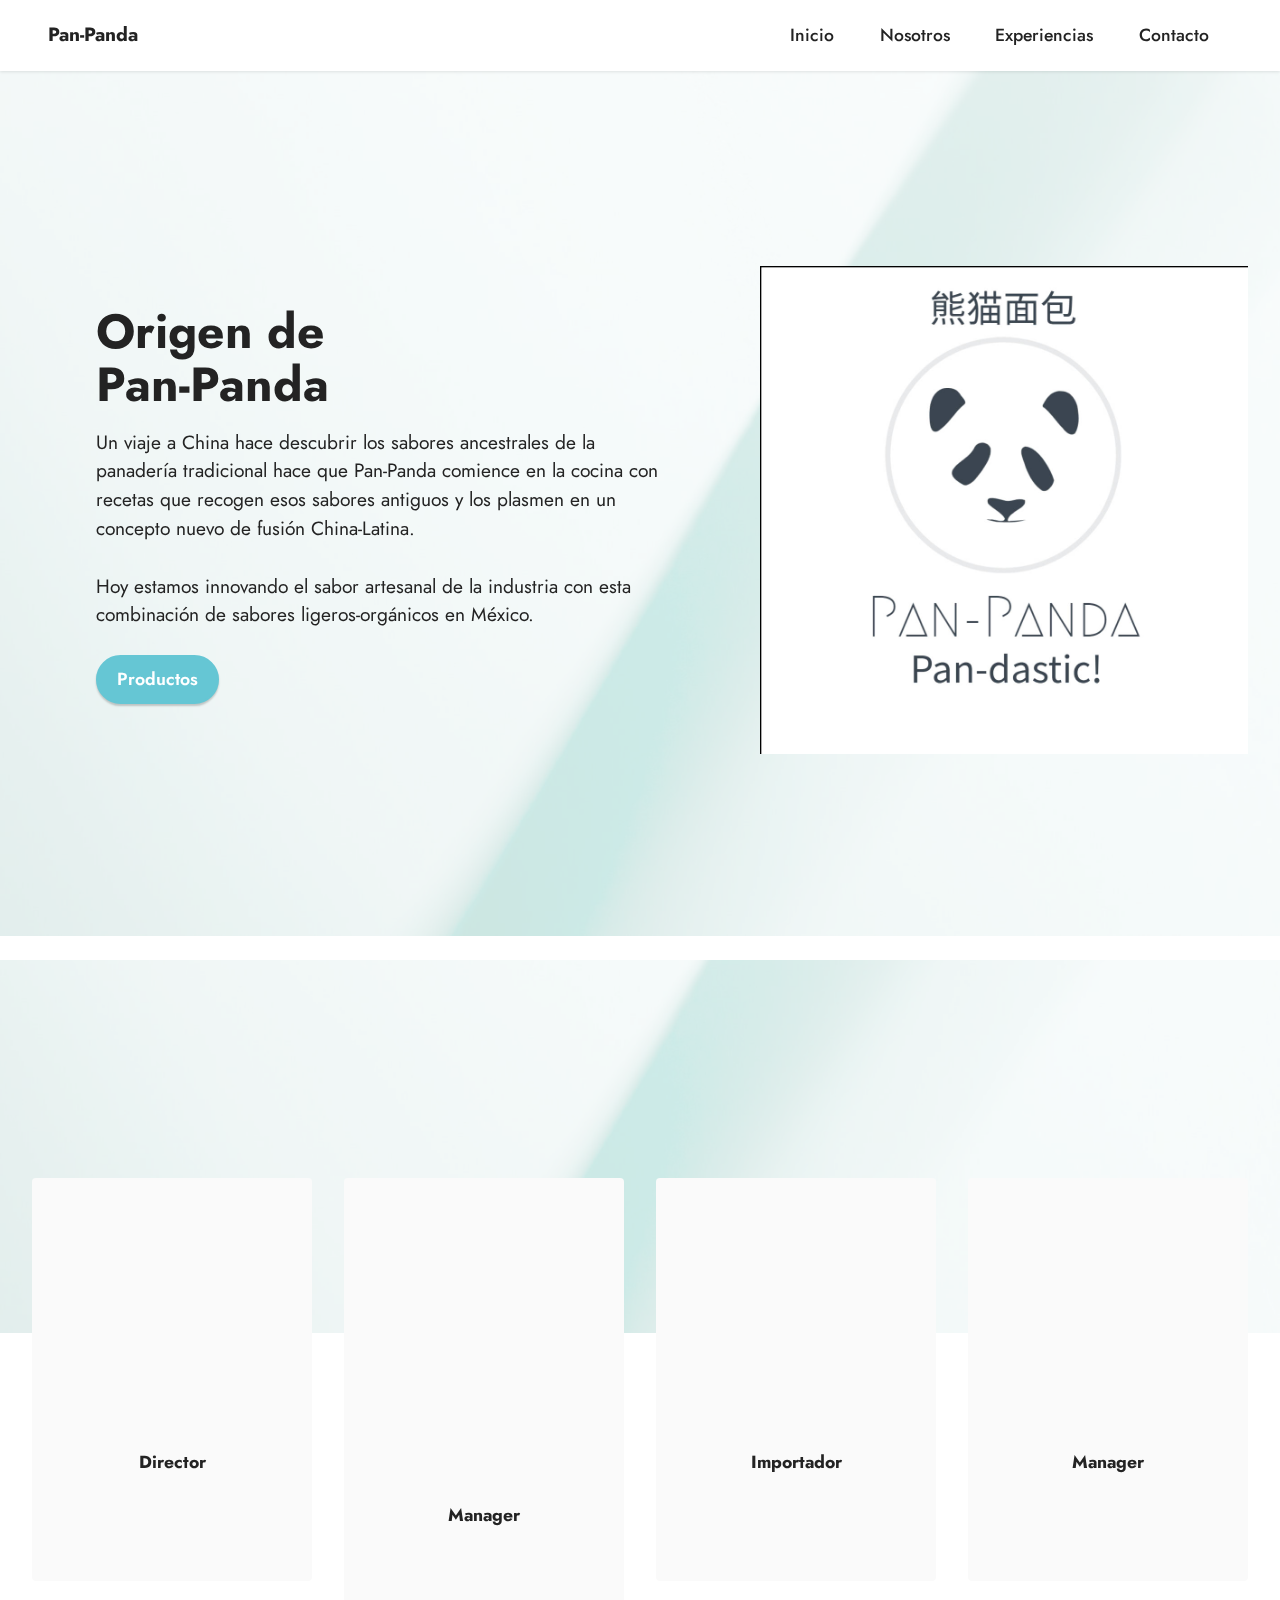
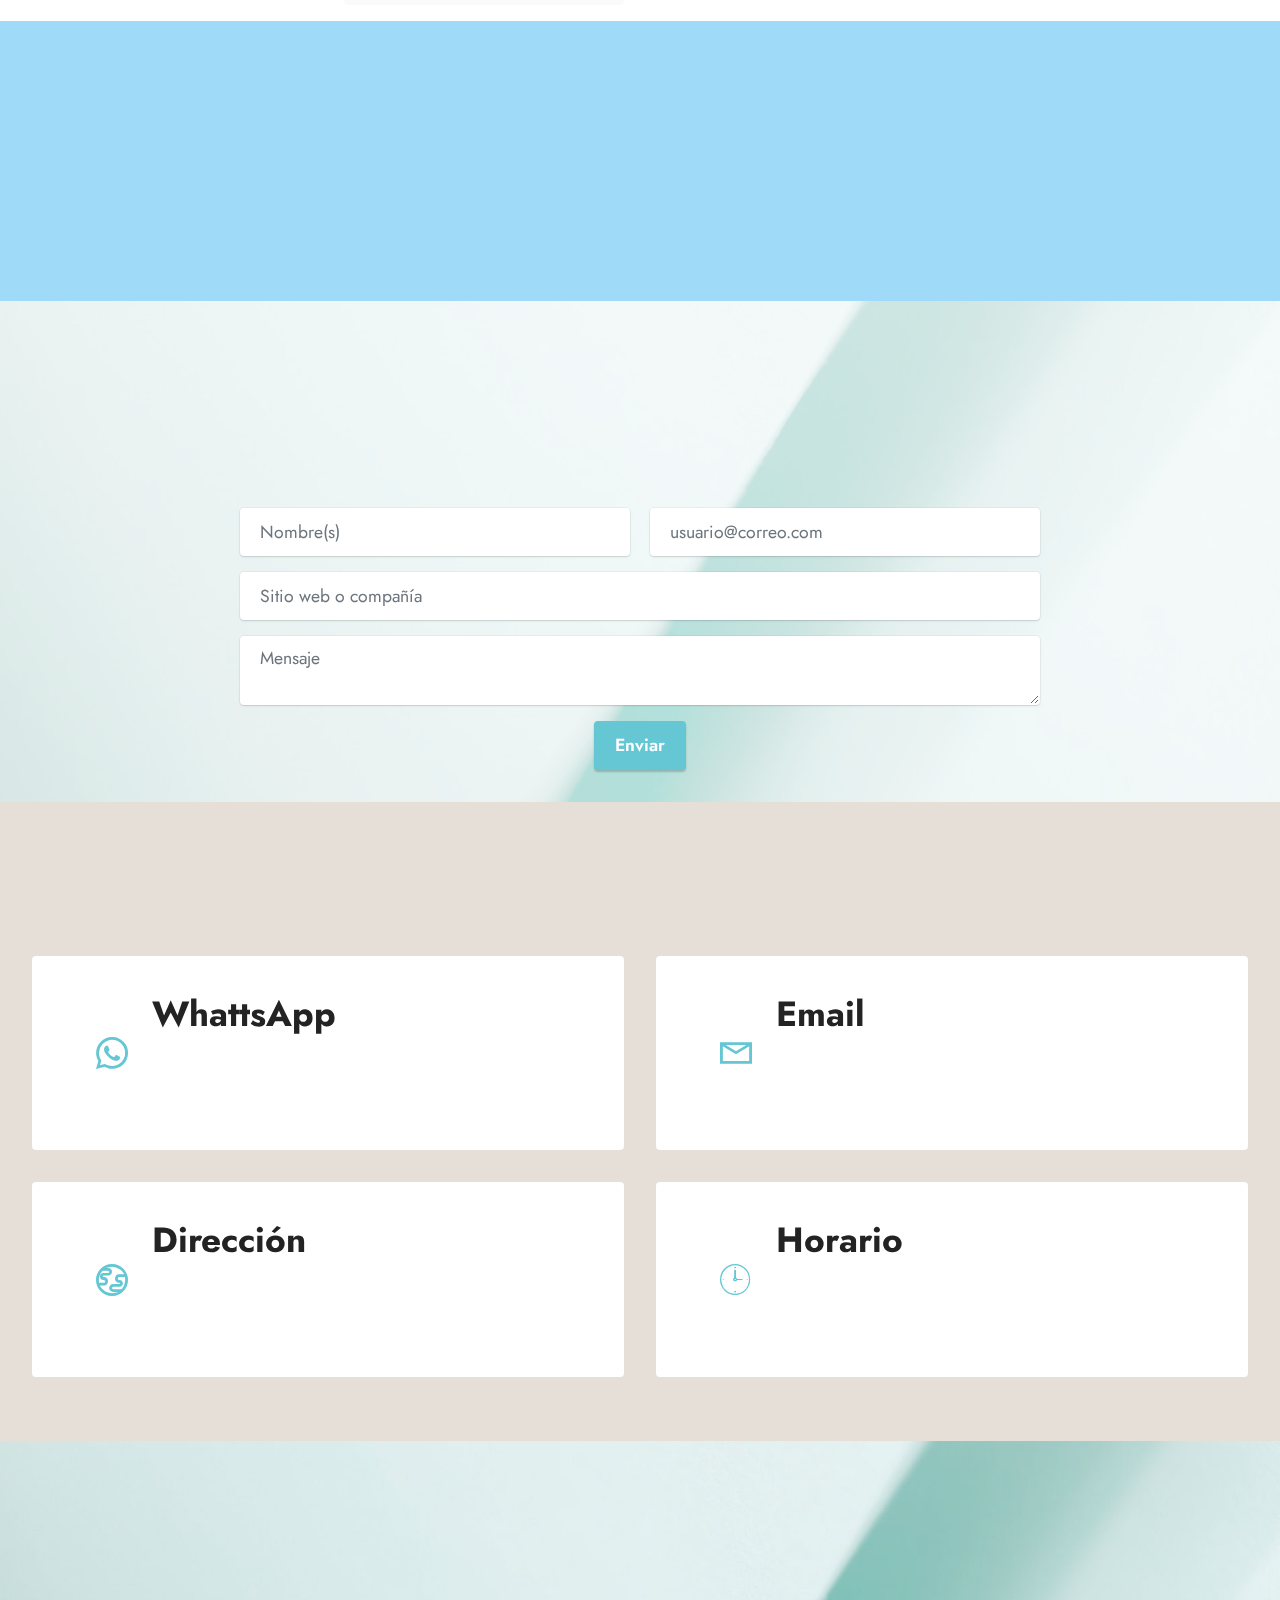
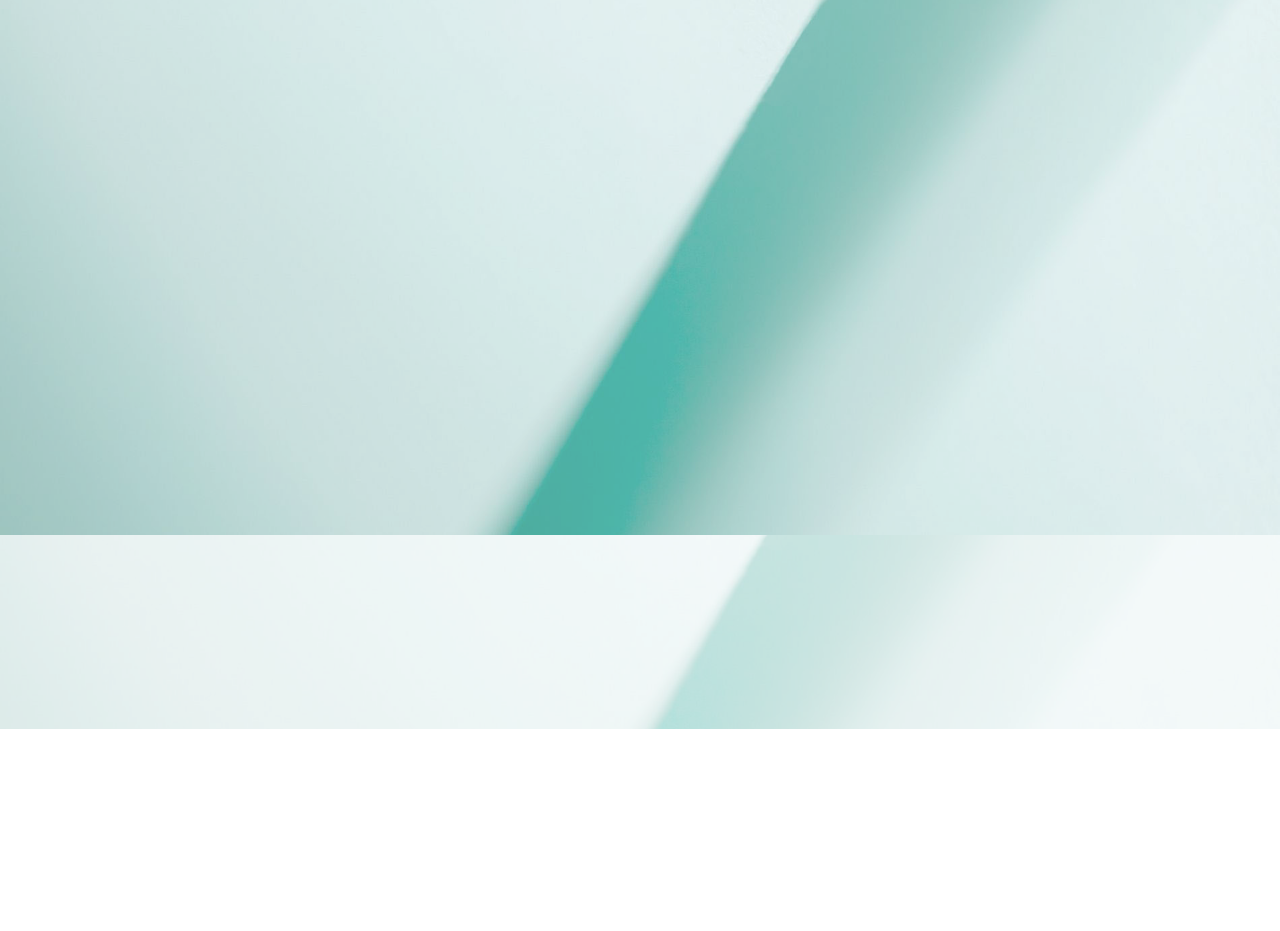
==== commit 7863b57b: "Actualización de ligas y de la página Ayuda" ====
--- a/acerca-de.html
+++ b/acerca-de.html
@@ -41,10 +41,10 @@
     
 
     <nav class="navbar navbar-dropdown navbar-fixed-top navbar-expand-lg">
-        <div class="container">
+        <div class="container-fluid">
             <div class="navbar-brand">
                 
-                <span class="navbar-caption-wrap"><a class="navbar-caption text-black display-7" href="https://mobiri.se">Pan-Panda</a></span>
+                <span class="navbar-caption-wrap"><a class="navbar-caption text-black text-primary display-7" href="index.html#top">Pan-Panda</a></span>
             </div>
             <button class="navbar-toggler" type="button" data-toggle="collapse" data-bs-toggle="collapse" data-target="#navbarSupportedContent" data-bs-target="#navbarSupportedContent" aria-controls="navbarNavAltMarkup" aria-expanded="false" aria-label="Toggle navigation">
                 <div class="hamburger">
@@ -55,9 +55,9 @@
                 </div>
             </button>
             <div class="collapse navbar-collapse" id="navbarSupportedContent">
-                <ul class="navbar-nav nav-dropdown nav-right" data-app-modern-menu="true"><li class="nav-item"><a class="nav-link link text-black text-primary display-4" href="index.html#top">Inicio</a></li><li class="nav-item"><a class="nav-link link text-black text-primary display-4" href="acerca-de.html#team1-1o">Nosotros</a></li>
-                    <li class="nav-item"><a class="nav-link link text-black text-primary display-4" href="acerca-de.html#form5-1m">Experiencias</a></li>
-                    <li class="nav-item"><a class="nav-link link text-black text-primary display-4" href="acerca-de.html#contacts2-1r">Contacto</a>
+                <ul class="navbar-nav nav-dropdown nav-right" data-app-modern-menu="true"><li class="nav-item"><a class="nav-link link text-black display-4" href="index.html#top">Inicio</a></li><li class="nav-item"><a class="nav-link link text-black display-4" href="acerca-de.html#team1-1o">Nosotros</a></li>
+                    <li class="nav-item"><a class="nav-link link text-black display-4" href="acerca-de.html#form5-1m">Experiencias</a></li>
+                    <li class="nav-item"><a class="nav-link link text-black display-4" href="acerca-de.html#contacts2-1r">Contacto</a>
                     </li></ul>
                 
                 
@@ -82,7 +82,7 @@
                     <h1 class="mbr-section-title mbr-fonts-style mb-3 display-2">
                         <strong>Origen de </strong><br><strong>Pan-Panda</strong></h1>
                     <p class="mbr-text mbr-fonts-style display-7">Un viaje a China hace descubrir los sabores ancestrales de la panadería tradicional hace que Pan-Panda comience en la cocina con recetas que recogen esos sabores antiguos y los plasmen en un concepto nuevo de fusión China-Latina.<br><br>Hoy estamos innovando el sabor artesanal de la industria con esta combinación de sabores ligeros-orgánicos en México.</p>
-                    <div class="mbr-section-btn mt-3"><a class="btn btn-primary display-4" href="https://mobiri.se">Productos</a></div>
+                    <div class="mbr-section-btn mt-3"><a class="btn btn-primary display-4" href="index.html#content1-8">Productos</a></div>
                 </div>
             </div>
         </div>
@@ -113,7 +113,7 @@
                         <h6 class="mbr-role mbr-fonts-style align-center mb-3 display-4">
                             <strong>Director</strong></h6>
                         <p class="card-text mbr-fonts-style align-center display-7">
-                            Creador del concepto Pan-Panda</p>
+                            Creador del concepto <br>Pan-Panda</p>
                         
                         
                     </div>
@@ -222,7 +222,7 @@
         </div>
         <div class="row justify-content-center mt-4">
             <div class="col-lg-8 mx-auto mbr-form" data-form-type="formoid">
-                <form action="https://mobirise.eu/" method="POST" class="mbr-form form-with-styler" data-form-title="Form Name"><input type="hidden" name="email" data-form-email="true" value="AxUTYttKO9tOGIx/4QWPaEXMwzqAXv4YciByGwdycsHE7aAV+RnFlAauvcOFnjfy2OfSDfA6+nQK8f0YaddNyhXT1cGhI/R91pRq0nZpb+MDAi01MGv2O3y2TduDodj3">
+                <form action="https://mobirise.eu/" method="POST" class="mbr-form form-with-styler" data-form-title="Form Name"><input type="hidden" name="email" data-form-email="true" value="qVdTzIIM/VDmpJEqN0jPe7SSrZKIQJPAhxHIjuxMm6AOxpk0rIhVUKfCssJctdN6R5nqOrvEsGxPS9v01Q3PTO5NF6ft8VyuLJoJx37M8CJ34Jlr8UUMUlGpDP+RRZoQ">
                     <div class="row">
                         <div hidden="hidden" data-form-alert="" class="alert alert-success col-12">Tu correo se envío correctamente. Gracias!</div>
                         <div hidden="hidden" data-form-alert-danger="" class="alert alert-danger col-12">Oops...! some
@@ -327,7 +327,7 @@
             <h4 class="mbr-section-subtitle mbr-fonts-style align-center mb-0 mt-2 display-7">
                 Encuéntranos fácilmente</h4>
         </div>
-        <div class="google-map"><iframe frameborder="0" style="border:0" src="https://www.google.com/maps/embed/v1/place?key=AIzaSyDk89J4FSunMF33ruMVWJaJht_Ro0kvoXs&amp;q=350 5th Ave, New York, NY 10118" allowfullscreen=""></iframe></div>
+        <div class="google-map"><iframe frameborder="0" style="border:0" src="https://www.google.com/maps/embed/v1/place?key=AIzaSyCZI5F_k6S1k46ujh0SNrapM89f7mJxd30&amp;q=350 5th Ave, New York, NY 10118" allowfullscreen=""></iframe></div>
     </div>
 </section>
 
@@ -346,17 +346,17 @@
                 <p class="mbr-text mbr-fonts-style display-7">Comparte con nosotros tus opiniones y fotos en nuestras redes sociales.<br></p>
             </div>
             <div class="icons d-flex align-items-center col-12 col-md-6 justify-content-end mt-md-0 mt-2 flex-wrap">
-                <a href="https://twitter.com/mobirise" target="_blank">
-                    <span class="socicon-twitter socicon mbr-iconfont mbr-iconfont-social"></span>
+                <a href="https://twitter.com/pan-panda" target="_blank">
+                    <span class="mbr-iconfont mbr-iconfont-social socicon-twitter socicon"></span>
                 </a>
-                <a href="https://www.facebook.com/pages/Mobirise/1616226671953247" target="_blank">
-                    <span class="socicon-facebook socicon mbr-iconfont mbr-iconfont-social"></span>
+                <a href="https://www.facebook.com/pages/pan-panda" target="_blank">
+                    <span class="mbr-iconfont mbr-iconfont-social socicon-facebook socicon"></span>
                 </a>
-                <a href="https://www.youtube.com/c/mobirise" target="_blank">
-                    <span class="socicon-youtube socicon mbr-iconfont mbr-iconfont-social"></span>
+                <a href="https://www.youtube.com/c/pan-panda" target="_blank">
+                    <span class="mbr-iconfont mbr-iconfont-social socicon-youtube socicon"></span>
                 </a>
-                <a href="https://instagram.com/mobirise" target="_blank">
-                    <span class="socicon-instagram socicon mbr-iconfont mbr-iconfont-social"></span>
+                <a href="https://instagram.com/pan-panda" target="_blank">
+                    <span class="mbr-iconfont mbr-iconfont-social socicon-instagram socicon"></span>
                 </a>
                 
                 
@@ -385,7 +385,7 @@
                     
                     
                     
-                <li class="foot-menu-item mbr-fonts-style display-7">Inicio</li><li class="foot-menu-item mbr-fonts-style display-7">Ayuda</li><li class="foot-menu-item mbr-fonts-style display-7">Carrito</li></ul>
+                <li class="foot-menu-item mbr-fonts-style display-7"><a href="index.html#top" class="text-primary">Inicio</a></li><li class="foot-menu-item mbr-fonts-style display-7"><a href="acerca-de.html#top" class="text-primary">Acerca de Pan-Panda</a></li><li class="foot-menu-item mbr-fonts-style display-7"><a href="carrito.html#top" class="text-primary">Carrito</a></li></ul>
             </div>
             
             <div class="row row-copirayt">
@@ -395,7 +395,7 @@
             </div>
         </div>
     </div>
-</section><section class="display-7" style="padding: 0;align-items: center;justify-content: center;flex-wrap: wrap;    align-content: center;display: flex;position: relative;height: 4rem;"><a href="https://mobiri.se/2712859" style="flex: 1 1;height: 4rem;position: absolute;width: 100%;z-index: 1;"><img alt="" style="height: 4rem;" src="[data-uri]"></a><p style="margin: 0;text-align: center;" class="display-7">Built with Mobirise &#8204;</p><a style="z-index:1" href="https://mobirise.com/web-page-maker.html">Web Page Creator</a></section><script src="assets/bootstrap/js/bootstrap.bundle.min.js"></script>  <script src="assets/parallax/jarallax.js"></script>  <script src="assets/smoothscroll/smooth-scroll.js"></script>  <script src="assets/ytplayer/index.js"></script>  <script src="assets/dropdown/js/navbar-dropdown.js"></script>  <script src="assets/sociallikes/social-likes.js"></script>  <script src="assets/theme/js/script.js"></script>  <script src="assets/formoid/formoid.min.js"></script>  
+</section><section class="display-7" style="padding: 0;align-items: center;justify-content: center;flex-wrap: wrap;    align-content: center;display: flex;position: relative;height: 4rem;"><a href="https://mobiri.se/2712859" style="flex: 1 1;height: 4rem;position: absolute;width: 100%;z-index: 1;"><img alt="" style="height: 4rem;" src="[data-uri]"></a><p style="margin: 0;text-align: center;" class="display-7">Made with Mobirise &#8204;</p><a style="z-index:1" href="https://mobirise.com/web-page-maker.html">Free Web Page Maker</a></section><script src="assets/bootstrap/js/bootstrap.bundle.min.js"></script>  <script src="assets/parallax/jarallax.js"></script>  <script src="assets/smoothscroll/smooth-scroll.js"></script>  <script src="assets/ytplayer/index.js"></script>  <script src="assets/dropdown/js/navbar-dropdown.js"></script>  <script src="assets/sociallikes/social-likes.js"></script>  <script src="assets/theme/js/script.js"></script>  <script src="assets/formoid/formoid.min.js"></script>  
   
   
  <div id="scrollToTop" class="scrollToTop mbr-arrow-up"><a style="text-align: center;"><i class="mbr-arrow-up-icon mbr-arrow-up-icon-cm cm-icon cm-icon-smallarrow-up"></i></a></div>
--- a/assets/mobirise/css/mbr-additional.css
+++ b/assets/mobirise/css/mbr-additional.css
@@ -708,7 +708,7 @@
   transition: color 0.6s;
 }
 .cid-s48udlf8KU {
-  padding-top: 6rem;
+  padding-top: 2rem;
   padding-bottom: 0rem;
   background-image: url("../../../assets/images/background3.jpg");
 }
@@ -743,7 +743,7 @@
 }
 .cid-sYHE9ESlsL .mbr-overlay {
   background: #fafafa;
-  opacity: 0.3;
+  opacity: 0.5;
 }
 .cid-sYHE9ESlsL img,
 .cid-sYHE9ESlsL .item-img {
@@ -1277,6 +1277,9 @@
 .cid-s48P1Icc8J .media-container-row .row-copirayt p {
   width: 100%;
 }
+.cid-s48P1Icc8J foot-menu-item {
+  color: #6ec7f2;
+}
 .cid-s48OLK6784 {
   z-index: 1000;
   width: 100%;
@@ -1748,6 +1751,9 @@
 .cid-s48P1Icc8J .media-container-row .row-copirayt p {
   width: 100%;
 }
+.cid-s48P1Icc8J foot-menu-item {
+  color: #6ec7f2;
+}
 .cid-sYYBAkRsd4 {
   z-index: 1000;
   width: 100%;
@@ -2130,8 +2136,8 @@
   }
 }
 .cid-sFzErVWEaH {
-  padding-top: 2rem;
-  padding-bottom: 2rem;
+  padding-top: 1rem;
+  padding-bottom: 1rem;
   background-image: url("../../../assets/images/background7.jpg");
 }
 .cid-sFzErVWEaH .team-card {
@@ -2198,7 +2204,7 @@
 }
 .cid-sFAw7z51L3 {
   padding-top: 2rem;
-  padding-bottom: 2rem;
+  padding-bottom: 0rem;
   background-color: #9fdbf8;
 }
 .cid-sFAw7z51L3 img {
@@ -2431,700 +2437,6 @@
   width: 100%;
 }
 .cid-sFCygHrmNf .row .row-copirayt p {
-  width: 100%;
-}
-.cid-sFADQxFnEn {
-  padding-top: 7rem;
-  padding-bottom: 0rem;
-  background-image: url("../../../assets/images/background3.jpg");
-}
-.cid-sFADQxFnEn .mbr-section-title {
-  color: #05386b;
-}
-.cid-sFADQxFnEn .mbr-section-subtitle {
-  color: #05386b;
-}
-.cid-sFACYYm0AQ {
-  padding-top: 2rem;
-  padding-bottom: 10rem;
-  background-image: url("../../../assets/images/background3.jpg");
-}
-.cid-sFACYYm0AQ .card-box {
-  padding: 2rem;
-  width: 58.33%;
-}
-.cid-sFACYYm0AQ .img-wrapper {
-  width: 41.66%;
-  display: flex;
-  justify-content: center;
-  align-items: center;
-}
-.cid-sFACYYm0AQ .img1 {
-  background: #05386b;
-}
-.cid-sFACYYm0AQ .img2 {
-  background: #05386b;
-}
-.cid-sFACYYm0AQ .mbr-iconfont {
-  display: block;
-  font-size: 8rem;
-  color: #ffffff;
-  margin-bottom: 2rem;
-}
-.cid-sFACYYm0AQ .card {
-  margin: auto;
-  min-height: 280px;
-  transition: all 0.3s;
-}
-.cid-sFACYYm0AQ .card-wrapper {
-  background: #ffffff;
-  border-radius: 4px;
-  display: flex;
-  overflow: hidden;
-  justify-content: space-between;
-}
-@media (max-width: 992px) {
-  .cid-sFACYYm0AQ .card-wrapper {
-    margin-bottom: 2rem;
-  }
-}
-@media (max-width: 767px) {
-  .cid-sFACYYm0AQ .card-wrapper {
-    flex-direction: column;
-  }
-  .cid-sFACYYm0AQ .card-box {
-    padding: 1rem;
-  }
-  .cid-sFACYYm0AQ .card-box,
-  .cid-sFACYYm0AQ .img-wrapper {
-    width: 100%;
-  }
-  .cid-sFACYYm0AQ .img-wrapper {
-    padding: 4rem 1rem;
-  }
-  .cid-sFACYYm0AQ .mbr-flex {
-    flex-direction: column-reverse;
-  }
-}
-.cid-sFACYYm0AQ .card-subtitle {
-  color: #05386b;
-}
-.cid-sFACYYm0AQ .mbr-text,
-.cid-sFACYYm0AQ .link-wrap {
-  color: #555555;
-}
-.cid-sFACYYm0AQ .card-title,
-.cid-sFACYYm0AQ .card-box {
-  color: #05386b;
-}
-.cid-sFACYYm0AQ .mbr-text,
-.cid-sFACYYm0AQ .mbr-section-btn {
-  color: #555555;
-}
-.cid-sFADQQfNeA {
-  padding-top: 7rem;
-  padding-bottom: 0rem;
-  background-color: #ffffff;
-}
-.cid-sFADQQfNeA .mbr-section-title {
-  color: #05386b;
-}
-.cid-sFADQQfNeA .mbr-section-subtitle {
-  color: #05386b;
-}
-.cid-sFADMOwrhN {
-  padding-top: 1rem;
-  padding-bottom: 8rem;
-  background-color: #ffffff;
-}
-@media (max-width: 767px) {
-  .cid-sFADMOwrhN .card-box {
-    padding: 1rem;
-  }
-}
-@media (min-width: 768px) {
-  .cid-sFADMOwrhN .card-box {
-    padding-right: 2rem;
-  }
-}
-@media (min-width: 992px) {
-  .cid-sFADMOwrhN .card-box {
-    padding-left: 2rem;
-    padding-right: 4rem;
-  }
-}
-.cid-sFADMOwrhN .card-wrapper {
-  border-radius: 4px;
-  background-color: #edf5e1;
-}
-.cid-sFADMOwrhN .image-wrapper img {
-  width: 100%;
-  object-fit: cover;
-}
-.cid-sFADMOwrhN .card:not(:nth-last-child(1)) {
-  margin-bottom: 2rem;
-}
-.cid-sFADMOwrhN .mbr-text {
-  color: #05386b;
-}
-.cid-sFADMOwrhN .card-title {
-  color: #05386b;
-}
-.cid-sFADMOwrhN .price {
-  color: #05386b;
-  text-align: center;
-}
-.cid-sFANq99njx {
-  padding-top: 9rem;
-  padding-bottom: 8rem;
-  background-color: #edf5e1;
-}
-.cid-sFANq99njx .content-wrapper {
-  background: #ffffff;
-}
-@media (max-width: 991px) {
-  .cid-sFANq99njx .content-wrapper .row {
-    flex-direction: column-reverse;
-  }
-  .cid-sFANq99njx .content-wrapper .image-wrapper {
-    margin-bottom: 2rem;
-  }
-}
-@media (max-width: 767px) {
-  .cid-sFANq99njx .content-wrapper {
-    padding: 1rem;
-  }
-}
-@media (min-width: 768px) and (max-width: 991px) {
-  .cid-sFANq99njx .content-wrapper {
-    padding: 2rem;
-  }
-}
-@media (min-width: 992px) {
-  .cid-sFANq99njx .content-wrapper {
-    padding: 5rem 3rem;
-  }
-  .cid-sFANq99njx .content-wrapper .text-wrapper {
-    padding-right: 2rem;
-  }
-}
-.cid-sFANq99njx .image-wrapper img {
-  width: 100%;
-  object-fit: cover;
-}
-.cid-sFANq99njx .card-title {
-  color: #05386b;
-}
-.cid-sFANq99njx .mbr-text,
-.cid-sFANq99njx .mbr-section-btn {
-  color: #05386b;
-}
-.cid-sFAOw5Fdod {
-  padding-top: 6rem;
-  padding-bottom: 6rem;
-  background-image: url("../../../assets/images/background3.jpg");
-}
-.cid-sFAOw5Fdod .mbr-overlay {
-  background: #fafafa;
-  opacity: 0.6;
-}
-.cid-sFAOw5Fdod img,
-.cid-sFAOw5Fdod .item-img {
-  height: 100%;
-  height: 300px;
-  object-fit: cover;
-}
-.cid-sFAOw5Fdod .item:focus,
-.cid-sFAOw5Fdod span:focus {
-  outline: none;
-}
-.cid-sFAOw5Fdod .item {
-  cursor: pointer;
-  margin-bottom: 2rem;
-}
-.cid-sFAOw5Fdod .item-wrapper {
-  position: relative;
-  border-radius: 4px;
-  background: #ffffff;
-  height: 100%;
-  display: flex;
-  flex-flow: column nowrap;
-}
-@media (min-width: 992px) {
-  .cid-sFAOw5Fdod .item-wrapper .item-content {
-    padding: 2rem 2rem 0;
-  }
-  .cid-sFAOw5Fdod .item-wrapper .item-footer {
-    padding: 0 2rem 2rem;
-  }
-}
-@media (max-width: 991px) {
-  .cid-sFAOw5Fdod .item-wrapper .item-content {
-    padding: 1rem 1rem 0;
-  }
-  .cid-sFAOw5Fdod .item-wrapper .item-footer {
-    padding: 0 1rem 1rem;
-  }
-}
-.cid-sFAOw5Fdod .mbr-section-btn {
-  margin-top: auto !important;
-}
-.cid-sFAOw5Fdod .mbr-section-title {
-  color: #05386b;
-}
-.cid-sFAOw5Fdod .mbr-text,
-.cid-sFAOw5Fdod .mbr-section-btn {
-  text-align: left;
-}
-.cid-sFAOw5Fdod .item-title {
-  text-align: left;
-  color: #05386b;
-}
-.cid-sFAOw5Fdod .item-subtitle {
-  text-align: left;
-  color: #232323;
-}
-.cid-sFAOw5Fdod .mbr-section-subtitle {
-  color: #05386b;
-}
-.cid-sFAO03Bfrt {
-  padding-top: 6rem;
-  padding-bottom: 6rem;
-  background-color: #ffffff;
-}
-.cid-sFAO03Bfrt .image-wrapper {
-  width: 50px;
-  height: 50px;
-  border-radius: 50%;
-  margin-top: 5px;
-  margin-right: 1rem;
-  overflow: hidden;
-}
-.cid-sFAO03Bfrt .image-wrapper img {
-  height: 100%;
-  width: 100%;
-  object-fit: cover;
-}
-.cid-sFAO03Bfrt .mbr-section-title {
-  color: #05386b;
-}
-.cid-sFAO03Bfrt .mbr-text {
-  color: #05386b;
-}
-.cid-sFAO03Bfrt .name {
-  color: #05386b;
-}
-.cid-sFAO03Bfrt .position {
-  color: #05386b;
-}
-.cid-sFAQAQGsOD {
-  padding-top: 9rem;
-  padding-bottom: 10rem;
-  background-color: #edf5e1;
-}
-.cid-sFAQAQGsOD .row {
-  margin-left: 0;
-  margin-right: 0;
-}
-.cid-sFAQAQGsOD .item {
-  padding-left: 0;
-  padding-right: 0;
-}
-.cid-sFAQAQGsOD .item-wrapper {
-  height: 100%;
-  position: relative;
-}
-.cid-sFAQAQGsOD .item-wrapper img {
-  height: 100%;
-  object-fit: cover;
-}
-.cid-sFAQAQGsOD .item-wrapper .icon-wrapper {
-  pointer-events: none;
-  position: absolute;
-  width: 60px;
-  height: 60px;
-  font-size: 22px;
-  left: 50%;
-  top: 50%;
-  display: flex;
-  align-items: center;
-  justify-content: center;
-  border: 2px solid #ffffff;
-  border-radius: 50%;
-  opacity: 0;
-  color: #ffffff;
-  transform: translateX(-50%) translateY(-50%);
-  background-color: #1b1b1b;
-  transition: 0.2s;
-}
-.cid-sFAQAQGsOD .item-wrapper:hover .icon-wrapper {
-  opacity: 0.7;
-}
-.cid-sFAQAQGsOD .carousel-control,
-.cid-sFAQAQGsOD .close {
-  background: #1b1b1b;
-}
-.cid-sFAQAQGsOD .carousel-control-prev {
-  margin-left: 2.5rem;
-}
-.cid-sFAQAQGsOD .carousel-control-prev span {
-  margin-right: 5px;
-}
-.cid-sFAQAQGsOD .carousel-control-next {
-  margin-right: 2.5rem;
-}
-.cid-sFAQAQGsOD .carousel-control-next span {
-  margin-left: 5px;
-}
-.cid-sFAQAQGsOD .close {
-  position: fixed;
-  opacity: 0.5;
-  font-size: 22px;
-  font-weight: 300;
-  width: 60px;
-  height: 60px;
-  border-radius: 50%;
-  color: #fff;
-  top: 2.5rem;
-  right: 2.5rem;
-  border: 2px solid #fff;
-  text-shadow: none;
-  z-index: 5;
-  transition: opacity 0.3s ease;
-  font-family: 'Moririse2';
-  align-items: center;
-  justify-content: center;
-  display: flex;
-}
-.cid-sFAQAQGsOD .close::before {
-  content: '\e91a';
-}
-.cid-sFAQAQGsOD .close:hover {
-  opacity: 1;
-  background: #000;
-  color: #fff;
-}
-.cid-sFAQAQGsOD .carousel-control {
-  display: flex;
-  top: 50%;
-  width: 60px;
-  height: 60px;
-  margin-top: -1.5rem;
-  font-size: 22px;
-  background-color: rgba(0, 0, 0, 0.5);
-  border: 2px solid #fff;
-  border-radius: 50%;
-  transition: all 0.3s;
-}
-.cid-sFAQAQGsOD .carousel-control.carousel-control-prev {
-  left: 0;
-  margin-left: 2.5rem;
-}
-.cid-sFAQAQGsOD .carousel-control.carousel-control-next {
-  right: 0;
-  margin-right: 2.5rem;
-}
-@media (max-width: 767px) {
-  .cid-sFAQAQGsOD .carousel-control {
-    top: auto;
-    bottom: 1rem;
-  }
-}
-.cid-sFAQAQGsOD .carousel-indicators {
-  position: absolute;
-  bottom: 0;
-  margin-bottom: 3px;
-}
-.cid-sFAQAQGsOD .carousel-indicators li {
-  max-width: 15px;
-  height: 15px;
-  width: 15px;
-  max-height: 15px;
-  margin: 3px;
-  background-color: rgba(0, 0, 0, 0.5);
-  border: 2px solid #fff;
-  border-radius: 50%;
-  opacity: 0.5;
-  transition: all 0.3s;
-}
-.cid-sFAQAQGsOD .carousel-indicators li.active,
-.cid-sFAQAQGsOD .carousel-indicators li:hover {
-  opacity: 0.9;
-}
-.cid-sFAQAQGsOD .carousel-indicators li::after,
-.cid-sFAQAQGsOD .carousel-indicators li::before {
-  content: none;
-}
-.cid-sFAQAQGsOD .carousel-indicators.ie-fix {
-  left: 50%;
-  display: block;
-  width: 60%;
-  margin-left: -30%;
-  text-align: center;
-}
-@media (max-width: 768px) {
-  .cid-sFAQAQGsOD .carousel-indicators {
-    display: none !important;
-  }
-}
-@media (max-width: 991px) {
-  .cid-sFAQAQGsOD .carousel-indicators {
-    margin-bottom: 3.625rem !important;
-    padding-left: 2.5rem;
-    padding-right: 2.5rem;
-  }
-}
-@media (max-width: 767px) {
-  .cid-sFAQAQGsOD .carousel-indicators {
-    display: none;
-  }
-}
-.cid-sFAQAQGsOD .carousel-inner {
-  display: flex;
-  align-items: center;
-}
-.cid-sFAQAQGsOD .carousel-inner > .active {
-  display: block;
-}
-.cid-sFAQAQGsOD .carousel-control.left {
-  left: 0;
-  margin-left: 2.5rem;
-}
-.cid-sFAQAQGsOD .carousel-control.right {
-  right: 0;
-  margin-right: 2.5rem;
-}
-.cid-sFAQAQGsOD .carousel-control:hover {
-  background: #1b1b1b;
-  color: #fff;
-  opacity: 1;
-}
-@media (max-width: 768px) {
-  .cid-sFAQAQGsOD .carousel-control,
-  .cid-sFAQAQGsOD .carousel-indicators,
-  .cid-sFAQAQGsOD .modal .close {
-    position: fixed;
-  }
-}
-@media (max-width: 767px) {
-  .cid-sFAQAQGsOD .mbr-slider .carousel-control {
-    top: auto;
-    bottom: 20px;
-  }
-  .cid-sFAQAQGsOD .mbr-slider > .container .carousel-control {
-    margin-bottom: 0;
-  }
-}
-.cid-sFAQAQGsOD .carousel-indicators .active,
-.cid-sFAQAQGsOD .carousel-indicators li {
-  width: 7px;
-  height: 7px;
-  margin: 3px;
-  background: #000000;
-  opacity: 0.5;
-  border: 4px solid #000000;
-}
-.cid-sFAQAQGsOD .carousel-indicators .active {
-  background: #fff;
-}
-.cid-sFAQAQGsOD .carousel-indicators li {
-  max-width: 15px;
-  max-height: 15px;
-  border-radius: 50%;
-}
-.cid-sFAQAQGsOD .modal {
-  padding-left: 0 !important;
-  position: fixed;
-  overflow: hidden;
-  padding-right: 0 !important;
-}
-.cid-sFAQAQGsOD .modal-dialog {
-  margin: 0 auto;
-  max-width: 100%;
-  padding-left: 1rem;
-  padding-right: 1rem;
-}
-.cid-sFAQAQGsOD .modal-content {
-  border-radius: 0;
-  border: none;
-  background: transparent;
-}
-.cid-sFAQAQGsOD .modal-body {
-  padding: 0;
-  display: flex;
-  align-items: center;
-}
-.cid-sFAQAQGsOD .modal-body img {
-  width: 100%;
-  object-fit: contain;
-  max-height: calc(100vh - 1.75rem);
-}
-.cid-sFAQAQGsOD .carousel {
-  width: 100%;
-}
-.cid-sFAQAQGsOD .modal-backdrop.in {
-  opacity: 0.8;
-}
-.cid-sFAQAQGsOD .modal.fade .modal-dialog {
-  transition: margin-top 0.3s ease-out;
-}
-.cid-sFAQAQGsOD .modal.fade .modal-dialog,
-.cid-sFAQAQGsOD .modal.in .modal-dialog {
-  transform: none;
-}
-.cid-sFAQAQGsOD .mbr-gallery .item-wrapper {
-  cursor: pointer;
-}
-.cid-sFAQAQGsOD H6 {
-  text-align: center;
-}
-.cid-sFAQAQGsOD H3 {
-  color: #05386b;
-}
-.cid-sFAOgbarYq {
-  padding-top: 5rem;
-  padding-bottom: 7rem;
-  background: #fafafa;
-}
-@media (max-width: 767px) {
-  .cid-sFAOgbarYq .row {
-    flex-direction: column-reverse;
-  }
-  .cid-sFAOgbarYq .row .map-wrapper {
-    margin-bottom: 2rem;
-  }
-}
-.cid-sFAOgbarYq .google-map {
-  height: 100%;
-  position: relative;
-}
-.cid-sFAOgbarYq .google-map iframe {
-  height: 100%;
-  width: 100%;
-}
-.cid-sFAOgbarYq .google-map [data-state-details] {
-  color: #6b6763;
-  height: 1.5em;
-  margin-top: -0.75em;
-  padding-left: 1.25rem;
-  padding-right: 1.25rem;
-  position: absolute;
-  text-align: center;
-  top: 50%;
-  width: 100%;
-}
-.cid-sFAOgbarYq .google-map[data-state] {
-  background: #e9e5dc;
-}
-.cid-sFAOgbarYq .google-map[data-state="loading"] [data-state-details] {
-  display: none;
-}
-.cid-sFAOgbarYq .image-wrapper {
-  display: flex;
-  align-items: center;
-}
-.cid-sFAOgbarYq .card-wrapper {
-  display: flex;
-  border-radius: 4px;
-  background: #edf5e1;
-}
-.cid-sFAOgbarYq .card-wrapper:not(:nth-last-child(1)) {
-  margin-bottom: 2rem;
-}
-@media (max-width: 991px) {
-  .cid-sFAOgbarYq .card-wrapper {
-    padding: 1rem 2rem;
-  }
-}
-@media (min-width: 992px) {
-  .cid-sFAOgbarYq .card-wrapper {
-    padding: 2rem 4rem;
-  }
-}
-.cid-sFAOgbarYq .mbr-iconfont {
-  font-size: 2rem;
-  padding-right: 1.5rem;
-  color: #65c6d4;
-}
-.cid-sFAOgbarYq .mbr-section-title {
-  color: #05386b;
-}
-.cid-sFAOgbarYq .mbr-section-subtitle {
-  color: #05386b;
-}
-.cid-sFAOgbarYq .card-title {
-  color: #05386b;
-}
-.cid-sFAOgbarYq P {
-  color: #05386b;
-}
-.cid-sFAOjz8nX7 {
-  padding-top: 2rem;
-  padding-bottom: 2rem;
-  background-color: #232323;
-}
-.cid-sFAOjz8nX7 .row-links {
-  width: 100%;
-  justify-content: center;
-}
-.cid-sFAOjz8nX7 .social-row {
-  width: 100%;
-  justify-content: center;
-}
-.cid-sFAOjz8nX7 .media-container-row {
-  flex-direction: column;
-  justify-content: center;
-  align-items: center;
-}
-.cid-sFAOjz8nX7 .media-container-row .foot-menu {
-  list-style: none;
-  display: flex;
-  justify-content: center;
-  flex-wrap: wrap;
-  padding: 0;
-  margin-bottom: 0;
-}
-.cid-sFAOjz8nX7 .media-container-row .foot-menu li {
-  padding: 0 1rem 1rem 1rem;
-}
-.cid-sFAOjz8nX7 .media-container-row .foot-menu li p {
-  margin: 0;
-}
-.cid-sFAOjz8nX7 .media-container-row .social-list {
-  width: auto;
-  padding-left: 0;
-  margin-bottom: 0;
-  list-style: none;
-  display: flex;
-  flex-wrap: wrap;
-  justify-content: flex-end;
-}
-.cid-sFAOjz8nX7 .media-container-row .social-list .mbr-iconfont-social {
-  font-size: 1.5rem;
-  color: #ffffff;
-}
-.cid-sFAOjz8nX7 .media-container-row .social-list .soc-item {
-  margin: 0 .5rem;
-}
-.cid-sFAOjz8nX7 .media-container-row .social-list a {
-  margin: 0;
-  opacity: .5;
-  transition: .2s linear;
-}
-.cid-sFAOjz8nX7 .media-container-row .social-list a:hover {
-  opacity: 1;
-}
-@media (max-width: 767px) {
-  .cid-sFAOjz8nX7 .media-container-row .social-list {
-    -webkit-justify-content: center;
-    justify-content: center;
-  }
-}
-.cid-sFAOjz8nX7 .media-container-row .row-copirayt {
-  word-break: break-word;
-  width: 100%;
-}
-.cid-sFAOjz8nX7 .media-container-row .row-copirayt p {
   width: 100%;
 }
 .cid-sYYuYLda3f {
@@ -3608,3 +2920,295 @@
 .cid-sYYuYPoj7V .media-container-row .row-copirayt p {
   width: 100%;
 }
+.cid-sYYuYPoj7V foot-menu-item {
+  color: #6ec7f2;
+}
+.cid-sFADQxFnEn {
+  padding-top: 2rem;
+  padding-bottom: 1rem;
+  background-image: url("../../../assets/images/background8.jpg");
+}
+.cid-sFADQxFnEn .mbr-section-title {
+  color: #05386b;
+}
+.cid-sFADQxFnEn .mbr-section-subtitle {
+  color: #05386b;
+}
+.cid-sFADQQfNeA {
+  padding-top: 1rem;
+  padding-bottom: 0rem;
+  background-image: url("../../../assets/images/background8.jpg");
+}
+.cid-sFADQQfNeA .mbr-section-title {
+  color: #05386b;
+}
+.cid-sFADQQfNeA .mbr-section-subtitle {
+  color: #05386b;
+}
+.cid-sFADMOwrhN {
+  padding-top: 2rem;
+  padding-bottom: 2rem;
+  background-image: url("../../../assets/images/background8.jpg");
+}
+@media (max-width: 767px) {
+  .cid-sFADMOwrhN .card-box {
+    padding: 1rem;
+  }
+}
+@media (min-width: 768px) {
+  .cid-sFADMOwrhN .card-box {
+    padding-right: 2rem;
+  }
+}
+@media (min-width: 992px) {
+  .cid-sFADMOwrhN .card-box {
+    padding-left: 2rem;
+    padding-right: 4rem;
+  }
+}
+.cid-sFADMOwrhN .card-wrapper {
+  border-radius: 4px;
+  background-color: #d8f1fd;
+  background-color: transparent;
+}
+.cid-sFADMOwrhN .image-wrapper img {
+  width: 100%;
+  object-fit: cover;
+}
+.cid-sFADMOwrhN .card:not(:nth-last-child(1)) {
+  margin-bottom: 2rem;
+}
+.cid-sFADMOwrhN .mbr-text {
+  color: #05386b;
+}
+.cid-sFADMOwrhN .card-title {
+  color: #05386b;
+}
+.cid-sFADMOwrhN .price {
+  color: #05386b;
+  text-align: center;
+}
+.cid-sFACYYm0AQ {
+  padding-top: 2rem;
+  padding-bottom: 2rem;
+  background-image: url("../../../assets/images/background3.jpg");
+}
+.cid-sFACYYm0AQ .card-box {
+  padding: 2rem;
+  width: 58.33%;
+}
+.cid-sFACYYm0AQ .img-wrapper {
+  width: 41.66%;
+  display: flex;
+  justify-content: center;
+  align-items: center;
+}
+.cid-sFACYYm0AQ .img1 {
+  background: #05386b;
+}
+.cid-sFACYYm0AQ .img2 {
+  background: #05386b;
+}
+.cid-sFACYYm0AQ .mbr-iconfont {
+  display: block;
+  font-size: 8rem;
+  color: #ffffff;
+  margin-bottom: 2rem;
+}
+.cid-sFACYYm0AQ .card {
+  margin: auto;
+  min-height: 280px;
+  transition: all 0.3s;
+}
+.cid-sFACYYm0AQ .card-wrapper {
+  background: #9fdbf8;
+  border-radius: 4px;
+  display: flex;
+  overflow: hidden;
+  justify-content: space-between;
+}
+@media (max-width: 992px) {
+  .cid-sFACYYm0AQ .card-wrapper {
+    margin-bottom: 2rem;
+  }
+}
+@media (max-width: 767px) {
+  .cid-sFACYYm0AQ .card-wrapper {
+    flex-direction: column;
+  }
+  .cid-sFACYYm0AQ .card-box {
+    padding: 1rem;
+  }
+  .cid-sFACYYm0AQ .card-box,
+  .cid-sFACYYm0AQ .img-wrapper {
+    width: 100%;
+  }
+  .cid-sFACYYm0AQ .img-wrapper {
+    padding: 4rem 1rem;
+  }
+  .cid-sFACYYm0AQ .mbr-flex {
+    flex-direction: column-reverse;
+  }
+}
+.cid-sFACYYm0AQ .card-subtitle {
+  color: #05386b;
+}
+.cid-sFACYYm0AQ .mbr-text,
+.cid-sFACYYm0AQ .link-wrap {
+  color: #555555;
+}
+.cid-sFACYYm0AQ .card-title,
+.cid-sFACYYm0AQ .card-box {
+  color: #05386b;
+  text-align: center;
+}
+.cid-sFACYYm0AQ .mbr-text,
+.cid-sFACYYm0AQ .mbr-section-btn {
+  color: #555555;
+}
+.cid-sFAOgbarYq {
+  padding-top: 2rem;
+  padding-bottom: 3rem;
+  background-image: url("../../../assets/images/background8.jpg");
+}
+@media (max-width: 767px) {
+  .cid-sFAOgbarYq .row {
+    flex-direction: column-reverse;
+  }
+  .cid-sFAOgbarYq .row .map-wrapper {
+    margin-bottom: 2rem;
+  }
+}
+.cid-sFAOgbarYq .google-map {
+  height: 100%;
+  position: relative;
+}
+.cid-sFAOgbarYq .google-map iframe {
+  height: 100%;
+  width: 100%;
+}
+.cid-sFAOgbarYq .google-map [data-state-details] {
+  color: #6b6763;
+  height: 1.5em;
+  margin-top: -0.75em;
+  padding-left: 1.25rem;
+  padding-right: 1.25rem;
+  position: absolute;
+  text-align: center;
+  top: 50%;
+  width: 100%;
+}
+.cid-sFAOgbarYq .google-map[data-state] {
+  background: #e9e5dc;
+}
+.cid-sFAOgbarYq .google-map[data-state="loading"] [data-state-details] {
+  display: none;
+}
+.cid-sFAOgbarYq .image-wrapper {
+  display: flex;
+  align-items: center;
+}
+.cid-sFAOgbarYq .card-wrapper {
+  display: flex;
+  border-radius: 4px;
+  background: #9fdbf8;
+}
+.cid-sFAOgbarYq .card-wrapper:not(:nth-last-child(1)) {
+  margin-bottom: 2rem;
+}
+@media (max-width: 991px) {
+  .cid-sFAOgbarYq .card-wrapper {
+    padding: 1rem 2rem;
+  }
+}
+@media (min-width: 992px) {
+  .cid-sFAOgbarYq .card-wrapper {
+    padding: 2rem 4rem;
+  }
+}
+.cid-sFAOgbarYq .mbr-iconfont {
+  font-size: 2rem;
+  padding-right: 1.5rem;
+  color: #65c6d4;
+}
+.cid-sFAOgbarYq .mbr-section-title {
+  color: #05386b;
+}
+.cid-sFAOgbarYq .mbr-section-subtitle {
+  color: #05386b;
+}
+.cid-sFAOgbarYq .card-title {
+  color: #05386b;
+}
+.cid-sFAOgbarYq P {
+  color: #05386b;
+}
+.cid-sFAOjz8nX7 {
+  padding-top: 2rem;
+  padding-bottom: 2rem;
+  background-color: #232323;
+}
+.cid-sFAOjz8nX7 .row-links {
+  width: 100%;
+  justify-content: center;
+}
+.cid-sFAOjz8nX7 .social-row {
+  width: 100%;
+  justify-content: center;
+}
+.cid-sFAOjz8nX7 .media-container-row {
+  flex-direction: column;
+  justify-content: center;
+  align-items: center;
+}
+.cid-sFAOjz8nX7 .media-container-row .foot-menu {
+  list-style: none;
+  display: flex;
+  justify-content: center;
+  flex-wrap: wrap;
+  padding: 0;
+  margin-bottom: 0;
+}
+.cid-sFAOjz8nX7 .media-container-row .foot-menu li {
+  padding: 0 1rem 1rem 1rem;
+}
+.cid-sFAOjz8nX7 .media-container-row .foot-menu li p {
+  margin: 0;
+}
+.cid-sFAOjz8nX7 .media-container-row .social-list {
+  width: auto;
+  padding-left: 0;
+  margin-bottom: 0;
+  list-style: none;
+  display: flex;
+  flex-wrap: wrap;
+  justify-content: flex-end;
+}
+.cid-sFAOjz8nX7 .media-container-row .social-list .mbr-iconfont-social {
+  font-size: 1.5rem;
+  color: #ffffff;
+}
+.cid-sFAOjz8nX7 .media-container-row .social-list .soc-item {
+  margin: 0 .5rem;
+}
+.cid-sFAOjz8nX7 .media-container-row .social-list a {
+  margin: 0;
+  opacity: .5;
+  transition: .2s linear;
+}
+.cid-sFAOjz8nX7 .media-container-row .social-list a:hover {
+  opacity: 1;
+}
+@media (max-width: 767px) {
+  .cid-sFAOjz8nX7 .media-container-row .social-list {
+    -webkit-justify-content: center;
+    justify-content: center;
+  }
+}
+.cid-sFAOjz8nX7 .media-container-row .row-copirayt {
+  word-break: break-word;
+  width: 100%;
+}
+.cid-sFAOjz8nX7 .media-container-row .row-copirayt p {
+  width: 100%;
+}
--- a/assets/mobirise/css/mbr-additional.css
+++ b/assets/mobirise/css/mbr-additional.css
@@ -708,7 +708,7 @@
   transition: color 0.6s;
 }
 .cid-s48udlf8KU {
-  padding-top: 6rem;
+  padding-top: 2rem;
   padding-bottom: 0rem;
   background-image: url("../../../assets/images/background3.jpg");
 }
@@ -743,7 +743,7 @@
 }
 .cid-sYHE9ESlsL .mbr-overlay {
   background: #fafafa;
-  opacity: 0.3;
+  opacity: 0.5;
 }
 .cid-sYHE9ESlsL img,
 .cid-sYHE9ESlsL .item-img {
@@ -1277,6 +1277,9 @@
 .cid-s48P1Icc8J .media-container-row .row-copirayt p {
   width: 100%;
 }
+.cid-s48P1Icc8J foot-menu-item {
+  color: #6ec7f2;
+}
 .cid-s48OLK6784 {
   z-index: 1000;
   width: 100%;
@@ -1748,6 +1751,9 @@
 .cid-s48P1Icc8J .media-container-row .row-copirayt p {
   width: 100%;
 }
+.cid-s48P1Icc8J foot-menu-item {
+  color: #6ec7f2;
+}
 .cid-sYYBAkRsd4 {
   z-index: 1000;
   width: 100%;
@@ -2130,8 +2136,8 @@
   }
 }
 .cid-sFzErVWEaH {
-  padding-top: 2rem;
-  padding-bottom: 2rem;
+  padding-top: 1rem;
+  padding-bottom: 1rem;
   background-image: url("../../../assets/images/background7.jpg");
 }
 .cid-sFzErVWEaH .team-card {
@@ -2198,7 +2204,7 @@
 }
 .cid-sFAw7z51L3 {
   padding-top: 2rem;
-  padding-bottom: 2rem;
+  padding-bottom: 0rem;
   background-color: #9fdbf8;
 }
 .cid-sFAw7z51L3 img {
@@ -2431,700 +2437,6 @@
   width: 100%;
 }
 .cid-sFCygHrmNf .row .row-copirayt p {
-  width: 100%;
-}
-.cid-sFADQxFnEn {
-  padding-top: 7rem;
-  padding-bottom: 0rem;
-  background-image: url("../../../assets/images/background3.jpg");
-}
-.cid-sFADQxFnEn .mbr-section-title {
-  color: #05386b;
-}
-.cid-sFADQxFnEn .mbr-section-subtitle {
-  color: #05386b;
-}
-.cid-sFACYYm0AQ {
-  padding-top: 2rem;
-  padding-bottom: 10rem;
-  background-image: url("../../../assets/images/background3.jpg");
-}
-.cid-sFACYYm0AQ .card-box {
-  padding: 2rem;
-  width: 58.33%;
-}
-.cid-sFACYYm0AQ .img-wrapper {
-  width: 41.66%;
-  display: flex;
-  justify-content: center;
-  align-items: center;
-}
-.cid-sFACYYm0AQ .img1 {
-  background: #05386b;
-}
-.cid-sFACYYm0AQ .img2 {
-  background: #05386b;
-}
-.cid-sFACYYm0AQ .mbr-iconfont {
-  display: block;
-  font-size: 8rem;
-  color: #ffffff;
-  margin-bottom: 2rem;
-}
-.cid-sFACYYm0AQ .card {
-  margin: auto;
-  min-height: 280px;
-  transition: all 0.3s;
-}
-.cid-sFACYYm0AQ .card-wrapper {
-  background: #ffffff;
-  border-radius: 4px;
-  display: flex;
-  overflow: hidden;
-  justify-content: space-between;
-}
-@media (max-width: 992px) {
-  .cid-sFACYYm0AQ .card-wrapper {
-    margin-bottom: 2rem;
-  }
-}
-@media (max-width: 767px) {
-  .cid-sFACYYm0AQ .card-wrapper {
-    flex-direction: column;
-  }
-  .cid-sFACYYm0AQ .card-box {
-    padding: 1rem;
-  }
-  .cid-sFACYYm0AQ .card-box,
-  .cid-sFACYYm0AQ .img-wrapper {
-    width: 100%;
-  }
-  .cid-sFACYYm0AQ .img-wrapper {
-    padding: 4rem 1rem;
-  }
-  .cid-sFACYYm0AQ .mbr-flex {
-    flex-direction: column-reverse;
-  }
-}
-.cid-sFACYYm0AQ .card-subtitle {
-  color: #05386b;
-}
-.cid-sFACYYm0AQ .mbr-text,
-.cid-sFACYYm0AQ .link-wrap {
-  color: #555555;
-}
-.cid-sFACYYm0AQ .card-title,
-.cid-sFACYYm0AQ .card-box {
-  color: #05386b;
-}
-.cid-sFACYYm0AQ .mbr-text,
-.cid-sFACYYm0AQ .mbr-section-btn {
-  color: #555555;
-}
-.cid-sFADQQfNeA {
-  padding-top: 7rem;
-  padding-bottom: 0rem;
-  background-color: #ffffff;
-}
-.cid-sFADQQfNeA .mbr-section-title {
-  color: #05386b;
-}
-.cid-sFADQQfNeA .mbr-section-subtitle {
-  color: #05386b;
-}
-.cid-sFADMOwrhN {
-  padding-top: 1rem;
-  padding-bottom: 8rem;
-  background-color: #ffffff;
-}
-@media (max-width: 767px) {
-  .cid-sFADMOwrhN .card-box {
-    padding: 1rem;
-  }
-}
-@media (min-width: 768px) {
-  .cid-sFADMOwrhN .card-box {
-    padding-right: 2rem;
-  }
-}
-@media (min-width: 992px) {
-  .cid-sFADMOwrhN .card-box {
-    padding-left: 2rem;
-    padding-right: 4rem;
-  }
-}
-.cid-sFADMOwrhN .card-wrapper {
-  border-radius: 4px;
-  background-color: #edf5e1;
-}
-.cid-sFADMOwrhN .image-wrapper img {
-  width: 100%;
-  object-fit: cover;
-}
-.cid-sFADMOwrhN .card:not(:nth-last-child(1)) {
-  margin-bottom: 2rem;
-}
-.cid-sFADMOwrhN .mbr-text {
-  color: #05386b;
-}
-.cid-sFADMOwrhN .card-title {
-  color: #05386b;
-}
-.cid-sFADMOwrhN .price {
-  color: #05386b;
-  text-align: center;
-}
-.cid-sFANq99njx {
-  padding-top: 9rem;
-  padding-bottom: 8rem;
-  background-color: #edf5e1;
-}
-.cid-sFANq99njx .content-wrapper {
-  background: #ffffff;
-}
-@media (max-width: 991px) {
-  .cid-sFANq99njx .content-wrapper .row {
-    flex-direction: column-reverse;
-  }
-  .cid-sFANq99njx .content-wrapper .image-wrapper {
-    margin-bottom: 2rem;
-  }
-}
-@media (max-width: 767px) {
-  .cid-sFANq99njx .content-wrapper {
-    padding: 1rem;
-  }
-}
-@media (min-width: 768px) and (max-width: 991px) {
-  .cid-sFANq99njx .content-wrapper {
-    padding: 2rem;
-  }
-}
-@media (min-width: 992px) {
-  .cid-sFANq99njx .content-wrapper {
-    padding: 5rem 3rem;
-  }
-  .cid-sFANq99njx .content-wrapper .text-wrapper {
-    padding-right: 2rem;
-  }
-}
-.cid-sFANq99njx .image-wrapper img {
-  width: 100%;
-  object-fit: cover;
-}
-.cid-sFANq99njx .card-title {
-  color: #05386b;
-}
-.cid-sFANq99njx .mbr-text,
-.cid-sFANq99njx .mbr-section-btn {
-  color: #05386b;
-}
-.cid-sFAOw5Fdod {
-  padding-top: 6rem;
-  padding-bottom: 6rem;
-  background-image: url("../../../assets/images/background3.jpg");
-}
-.cid-sFAOw5Fdod .mbr-overlay {
-  background: #fafafa;
-  opacity: 0.6;
-}
-.cid-sFAOw5Fdod img,
-.cid-sFAOw5Fdod .item-img {
-  height: 100%;
-  height: 300px;
-  object-fit: cover;
-}
-.cid-sFAOw5Fdod .item:focus,
-.cid-sFAOw5Fdod span:focus {
-  outline: none;
-}
-.cid-sFAOw5Fdod .item {
-  cursor: pointer;
-  margin-bottom: 2rem;
-}
-.cid-sFAOw5Fdod .item-wrapper {
-  position: relative;
-  border-radius: 4px;
-  background: #ffffff;
-  height: 100%;
-  display: flex;
-  flex-flow: column nowrap;
-}
-@media (min-width: 992px) {
-  .cid-sFAOw5Fdod .item-wrapper .item-content {
-    padding: 2rem 2rem 0;
-  }
-  .cid-sFAOw5Fdod .item-wrapper .item-footer {
-    padding: 0 2rem 2rem;
-  }
-}
-@media (max-width: 991px) {
-  .cid-sFAOw5Fdod .item-wrapper .item-content {
-    padding: 1rem 1rem 0;
-  }
-  .cid-sFAOw5Fdod .item-wrapper .item-footer {
-    padding: 0 1rem 1rem;
-  }
-}
-.cid-sFAOw5Fdod .mbr-section-btn {
-  margin-top: auto !important;
-}
-.cid-sFAOw5Fdod .mbr-section-title {
-  color: #05386b;
-}
-.cid-sFAOw5Fdod .mbr-text,
-.cid-sFAOw5Fdod .mbr-section-btn {
-  text-align: left;
-}
-.cid-sFAOw5Fdod .item-title {
-  text-align: left;
-  color: #05386b;
-}
-.cid-sFAOw5Fdod .item-subtitle {
-  text-align: left;
-  color: #232323;
-}
-.cid-sFAOw5Fdod .mbr-section-subtitle {
-  color: #05386b;
-}
-.cid-sFAO03Bfrt {
-  padding-top: 6rem;
-  padding-bottom: 6rem;
-  background-color: #ffffff;
-}
-.cid-sFAO03Bfrt .image-wrapper {
-  width: 50px;
-  height: 50px;
-  border-radius: 50%;
-  margin-top: 5px;
-  margin-right: 1rem;
-  overflow: hidden;
-}
-.cid-sFAO03Bfrt .image-wrapper img {
-  height: 100%;
-  width: 100%;
-  object-fit: cover;
-}
-.cid-sFAO03Bfrt .mbr-section-title {
-  color: #05386b;
-}
-.cid-sFAO03Bfrt .mbr-text {
-  color: #05386b;
-}
-.cid-sFAO03Bfrt .name {
-  color: #05386b;
-}
-.cid-sFAO03Bfrt .position {
-  color: #05386b;
-}
-.cid-sFAQAQGsOD {
-  padding-top: 9rem;
-  padding-bottom: 10rem;
-  background-color: #edf5e1;
-}
-.cid-sFAQAQGsOD .row {
-  margin-left: 0;
-  margin-right: 0;
-}
-.cid-sFAQAQGsOD .item {
-  padding-left: 0;
-  padding-right: 0;
-}
-.cid-sFAQAQGsOD .item-wrapper {
-  height: 100%;
-  position: relative;
-}
-.cid-sFAQAQGsOD .item-wrapper img {
-  height: 100%;
-  object-fit: cover;
-}
-.cid-sFAQAQGsOD .item-wrapper .icon-wrapper {
-  pointer-events: none;
-  position: absolute;
-  width: 60px;
-  height: 60px;
-  font-size: 22px;
-  left: 50%;
-  top: 50%;
-  display: flex;
-  align-items: center;
-  justify-content: center;
-  border: 2px solid #ffffff;
-  border-radius: 50%;
-  opacity: 0;
-  color: #ffffff;
-  transform: translateX(-50%) translateY(-50%);
-  background-color: #1b1b1b;
-  transition: 0.2s;
-}
-.cid-sFAQAQGsOD .item-wrapper:hover .icon-wrapper {
-  opacity: 0.7;
-}
-.cid-sFAQAQGsOD .carousel-control,
-.cid-sFAQAQGsOD .close {
-  background: #1b1b1b;
-}
-.cid-sFAQAQGsOD .carousel-control-prev {
-  margin-left: 2.5rem;
-}
-.cid-sFAQAQGsOD .carousel-control-prev span {
-  margin-right: 5px;
-}
-.cid-sFAQAQGsOD .carousel-control-next {
-  margin-right: 2.5rem;
-}
-.cid-sFAQAQGsOD .carousel-control-next span {
-  margin-left: 5px;
-}
-.cid-sFAQAQGsOD .close {
-  position: fixed;
-  opacity: 0.5;
-  font-size: 22px;
-  font-weight: 300;
-  width: 60px;
-  height: 60px;
-  border-radius: 50%;
-  color: #fff;
-  top: 2.5rem;
-  right: 2.5rem;
-  border: 2px solid #fff;
-  text-shadow: none;
-  z-index: 5;
-  transition: opacity 0.3s ease;
-  font-family: 'Moririse2';
-  align-items: center;
-  justify-content: center;
-  display: flex;
-}
-.cid-sFAQAQGsOD .close::before {
-  content: '\e91a';
-}
-.cid-sFAQAQGsOD .close:hover {
-  opacity: 1;
-  background: #000;
-  color: #fff;
-}
-.cid-sFAQAQGsOD .carousel-control {
-  display: flex;
-  top: 50%;
-  width: 60px;
-  height: 60px;
-  margin-top: -1.5rem;
-  font-size: 22px;
-  background-color: rgba(0, 0, 0, 0.5);
-  border: 2px solid #fff;
-  border-radius: 50%;
-  transition: all 0.3s;
-}
-.cid-sFAQAQGsOD .carousel-control.carousel-control-prev {
-  left: 0;
-  margin-left: 2.5rem;
-}
-.cid-sFAQAQGsOD .carousel-control.carousel-control-next {
-  right: 0;
-  margin-right: 2.5rem;
-}
-@media (max-width: 767px) {
-  .cid-sFAQAQGsOD .carousel-control {
-    top: auto;
-    bottom: 1rem;
-  }
-}
-.cid-sFAQAQGsOD .carousel-indicators {
-  position: absolute;
-  bottom: 0;
-  margin-bottom: 3px;
-}
-.cid-sFAQAQGsOD .carousel-indicators li {
-  max-width: 15px;
-  height: 15px;
-  width: 15px;
-  max-height: 15px;
-  margin: 3px;
-  background-color: rgba(0, 0, 0, 0.5);
-  border: 2px solid #fff;
-  border-radius: 50%;
-  opacity: 0.5;
-  transition: all 0.3s;
-}
-.cid-sFAQAQGsOD .carousel-indicators li.active,
-.cid-sFAQAQGsOD .carousel-indicators li:hover {
-  opacity: 0.9;
-}
-.cid-sFAQAQGsOD .carousel-indicators li::after,
-.cid-sFAQAQGsOD .carousel-indicators li::before {
-  content: none;
-}
-.cid-sFAQAQGsOD .carousel-indicators.ie-fix {
-  left: 50%;
-  display: block;
-  width: 60%;
-  margin-left: -30%;
-  text-align: center;
-}
-@media (max-width: 768px) {
-  .cid-sFAQAQGsOD .carousel-indicators {
-    display: none !important;
-  }
-}
-@media (max-width: 991px) {
-  .cid-sFAQAQGsOD .carousel-indicators {
-    margin-bottom: 3.625rem !important;
-    padding-left: 2.5rem;
-    padding-right: 2.5rem;
-  }
-}
-@media (max-width: 767px) {
-  .cid-sFAQAQGsOD .carousel-indicators {
-    display: none;
-  }
-}
-.cid-sFAQAQGsOD .carousel-inner {
-  display: flex;
-  align-items: center;
-}
-.cid-sFAQAQGsOD .carousel-inner > .active {
-  display: block;
-}
-.cid-sFAQAQGsOD .carousel-control.left {
-  left: 0;
-  margin-left: 2.5rem;
-}
-.cid-sFAQAQGsOD .carousel-control.right {
-  right: 0;
-  margin-right: 2.5rem;
-}
-.cid-sFAQAQGsOD .carousel-control:hover {
-  background: #1b1b1b;
-  color: #fff;
-  opacity: 1;
-}
-@media (max-width: 768px) {
-  .cid-sFAQAQGsOD .carousel-control,
-  .cid-sFAQAQGsOD .carousel-indicators,
-  .cid-sFAQAQGsOD .modal .close {
-    position: fixed;
-  }
-}
-@media (max-width: 767px) {
-  .cid-sFAQAQGsOD .mbr-slider .carousel-control {
-    top: auto;
-    bottom: 20px;
-  }
-  .cid-sFAQAQGsOD .mbr-slider > .container .carousel-control {
-    margin-bottom: 0;
-  }
-}
-.cid-sFAQAQGsOD .carousel-indicators .active,
-.cid-sFAQAQGsOD .carousel-indicators li {
-  width: 7px;
-  height: 7px;
-  margin: 3px;
-  background: #000000;
-  opacity: 0.5;
-  border: 4px solid #000000;
-}
-.cid-sFAQAQGsOD .carousel-indicators .active {
-  background: #fff;
-}
-.cid-sFAQAQGsOD .carousel-indicators li {
-  max-width: 15px;
-  max-height: 15px;
-  border-radius: 50%;
-}
-.cid-sFAQAQGsOD .modal {
-  padding-left: 0 !important;
-  position: fixed;
-  overflow: hidden;
-  padding-right: 0 !important;
-}
-.cid-sFAQAQGsOD .modal-dialog {
-  margin: 0 auto;
-  max-width: 100%;
-  padding-left: 1rem;
-  padding-right: 1rem;
-}
-.cid-sFAQAQGsOD .modal-content {
-  border-radius: 0;
-  border: none;
-  background: transparent;
-}
-.cid-sFAQAQGsOD .modal-body {
-  padding: 0;
-  display: flex;
-  align-items: center;
-}
-.cid-sFAQAQGsOD .modal-body img {
-  width: 100%;
-  object-fit: contain;
-  max-height: calc(100vh - 1.75rem);
-}
-.cid-sFAQAQGsOD .carousel {
-  width: 100%;
-}
-.cid-sFAQAQGsOD .modal-backdrop.in {
-  opacity: 0.8;
-}
-.cid-sFAQAQGsOD .modal.fade .modal-dialog {
-  transition: margin-top 0.3s ease-out;
-}
-.cid-sFAQAQGsOD .modal.fade .modal-dialog,
-.cid-sFAQAQGsOD .modal.in .modal-dialog {
-  transform: none;
-}
-.cid-sFAQAQGsOD .mbr-gallery .item-wrapper {
-  cursor: pointer;
-}
-.cid-sFAQAQGsOD H6 {
-  text-align: center;
-}
-.cid-sFAQAQGsOD H3 {
-  color: #05386b;
-}
-.cid-sFAOgbarYq {
-  padding-top: 5rem;
-  padding-bottom: 7rem;
-  background: #fafafa;
-}
-@media (max-width: 767px) {
-  .cid-sFAOgbarYq .row {
-    flex-direction: column-reverse;
-  }
-  .cid-sFAOgbarYq .row .map-wrapper {
-    margin-bottom: 2rem;
-  }
-}
-.cid-sFAOgbarYq .google-map {
-  height: 100%;
-  position: relative;
-}
-.cid-sFAOgbarYq .google-map iframe {
-  height: 100%;
-  width: 100%;
-}
-.cid-sFAOgbarYq .google-map [data-state-details] {
-  color: #6b6763;
-  height: 1.5em;
-  margin-top: -0.75em;
-  padding-left: 1.25rem;
-  padding-right: 1.25rem;
-  position: absolute;
-  text-align: center;
-  top: 50%;
-  width: 100%;
-}
-.cid-sFAOgbarYq .google-map[data-state] {
-  background: #e9e5dc;
-}
-.cid-sFAOgbarYq .google-map[data-state="loading"] [data-state-details] {
-  display: none;
-}
-.cid-sFAOgbarYq .image-wrapper {
-  display: flex;
-  align-items: center;
-}
-.cid-sFAOgbarYq .card-wrapper {
-  display: flex;
-  border-radius: 4px;
-  background: #edf5e1;
-}
-.cid-sFAOgbarYq .card-wrapper:not(:nth-last-child(1)) {
-  margin-bottom: 2rem;
-}
-@media (max-width: 991px) {
-  .cid-sFAOgbarYq .card-wrapper {
-    padding: 1rem 2rem;
-  }
-}
-@media (min-width: 992px) {
-  .cid-sFAOgbarYq .card-wrapper {
-    padding: 2rem 4rem;
-  }
-}
-.cid-sFAOgbarYq .mbr-iconfont {
-  font-size: 2rem;
-  padding-right: 1.5rem;
-  color: #65c6d4;
-}
-.cid-sFAOgbarYq .mbr-section-title {
-  color: #05386b;
-}
-.cid-sFAOgbarYq .mbr-section-subtitle {
-  color: #05386b;
-}
-.cid-sFAOgbarYq .card-title {
-  color: #05386b;
-}
-.cid-sFAOgbarYq P {
-  color: #05386b;
-}
-.cid-sFAOjz8nX7 {
-  padding-top: 2rem;
-  padding-bottom: 2rem;
-  background-color: #232323;
-}
-.cid-sFAOjz8nX7 .row-links {
-  width: 100%;
-  justify-content: center;
-}
-.cid-sFAOjz8nX7 .social-row {
-  width: 100%;
-  justify-content: center;
-}
-.cid-sFAOjz8nX7 .media-container-row {
-  flex-direction: column;
-  justify-content: center;
-  align-items: center;
-}
-.cid-sFAOjz8nX7 .media-container-row .foot-menu {
-  list-style: none;
-  display: flex;
-  justify-content: center;
-  flex-wrap: wrap;
-  padding: 0;
-  margin-bottom: 0;
-}
-.cid-sFAOjz8nX7 .media-container-row .foot-menu li {
-  padding: 0 1rem 1rem 1rem;
-}
-.cid-sFAOjz8nX7 .media-container-row .foot-menu li p {
-  margin: 0;
-}
-.cid-sFAOjz8nX7 .media-container-row .social-list {
-  width: auto;
-  padding-left: 0;
-  margin-bottom: 0;
-  list-style: none;
-  display: flex;
-  flex-wrap: wrap;
-  justify-content: flex-end;
-}
-.cid-sFAOjz8nX7 .media-container-row .social-list .mbr-iconfont-social {
-  font-size: 1.5rem;
-  color: #ffffff;
-}
-.cid-sFAOjz8nX7 .media-container-row .social-list .soc-item {
-  margin: 0 .5rem;
-}
-.cid-sFAOjz8nX7 .media-container-row .social-list a {
-  margin: 0;
-  opacity: .5;
-  transition: .2s linear;
-}
-.cid-sFAOjz8nX7 .media-container-row .social-list a:hover {
-  opacity: 1;
-}
-@media (max-width: 767px) {
-  .cid-sFAOjz8nX7 .media-container-row .social-list {
-    -webkit-justify-content: center;
-    justify-content: center;
-  }
-}
-.cid-sFAOjz8nX7 .media-container-row .row-copirayt {
-  word-break: break-word;
-  width: 100%;
-}
-.cid-sFAOjz8nX7 .media-container-row .row-copirayt p {
   width: 100%;
 }
 .cid-sYYuYLda3f {
@@ -3608,3 +2920,295 @@
 .cid-sYYuYPoj7V .media-container-row .row-copirayt p {
   width: 100%;
 }
+.cid-sYYuYPoj7V foot-menu-item {
+  color: #6ec7f2;
+}
+.cid-sFADQxFnEn {
+  padding-top: 2rem;
+  padding-bottom: 1rem;
+  background-image: url("../../../assets/images/background8.jpg");
+}
+.cid-sFADQxFnEn .mbr-section-title {
+  color: #05386b;
+}
+.cid-sFADQxFnEn .mbr-section-subtitle {
+  color: #05386b;
+}
+.cid-sFADQQfNeA {
+  padding-top: 1rem;
+  padding-bottom: 0rem;
+  background-image: url("../../../assets/images/background8.jpg");
+}
+.cid-sFADQQfNeA .mbr-section-title {
+  color: #05386b;
+}
+.cid-sFADQQfNeA .mbr-section-subtitle {
+  color: #05386b;
+}
+.cid-sFADMOwrhN {
+  padding-top: 2rem;
+  padding-bottom: 2rem;
+  background-image: url("../../../assets/images/background8.jpg");
+}
+@media (max-width: 767px) {
+  .cid-sFADMOwrhN .card-box {
+    padding: 1rem;
+  }
+}
+@media (min-width: 768px) {
+  .cid-sFADMOwrhN .card-box {
+    padding-right: 2rem;
+  }
+}
+@media (min-width: 992px) {
+  .cid-sFADMOwrhN .card-box {
+    padding-left: 2rem;
+    padding-right: 4rem;
+  }
+}
+.cid-sFADMOwrhN .card-wrapper {
+  border-radius: 4px;
+  background-color: #d8f1fd;
+  background-color: transparent;
+}
+.cid-sFADMOwrhN .image-wrapper img {
+  width: 100%;
+  object-fit: cover;
+}
+.cid-sFADMOwrhN .card:not(:nth-last-child(1)) {
+  margin-bottom: 2rem;
+}
+.cid-sFADMOwrhN .mbr-text {
+  color: #05386b;
+}
+.cid-sFADMOwrhN .card-title {
+  color: #05386b;
+}
+.cid-sFADMOwrhN .price {
+  color: #05386b;
+  text-align: center;
+}
+.cid-sFACYYm0AQ {
+  padding-top: 2rem;
+  padding-bottom: 2rem;
+  background-image: url("../../../assets/images/background3.jpg");
+}
+.cid-sFACYYm0AQ .card-box {
+  padding: 2rem;
+  width: 58.33%;
+}
+.cid-sFACYYm0AQ .img-wrapper {
+  width: 41.66%;
+  display: flex;
+  justify-content: center;
+  align-items: center;
+}
+.cid-sFACYYm0AQ .img1 {
+  background: #05386b;
+}
+.cid-sFACYYm0AQ .img2 {
+  background: #05386b;
+}
+.cid-sFACYYm0AQ .mbr-iconfont {
+  display: block;
+  font-size: 8rem;
+  color: #ffffff;
+  margin-bottom: 2rem;
+}
+.cid-sFACYYm0AQ .card {
+  margin: auto;
+  min-height: 280px;
+  transition: all 0.3s;
+}
+.cid-sFACYYm0AQ .card-wrapper {
+  background: #9fdbf8;
+  border-radius: 4px;
+  display: flex;
+  overflow: hidden;
+  justify-content: space-between;
+}
+@media (max-width: 992px) {
+  .cid-sFACYYm0AQ .card-wrapper {
+    margin-bottom: 2rem;
+  }
+}
+@media (max-width: 767px) {
+  .cid-sFACYYm0AQ .card-wrapper {
+    flex-direction: column;
+  }
+  .cid-sFACYYm0AQ .card-box {
+    padding: 1rem;
+  }
+  .cid-sFACYYm0AQ .card-box,
+  .cid-sFACYYm0AQ .img-wrapper {
+    width: 100%;
+  }
+  .cid-sFACYYm0AQ .img-wrapper {
+    padding: 4rem 1rem;
+  }
+  .cid-sFACYYm0AQ .mbr-flex {
+    flex-direction: column-reverse;
+  }
+}
+.cid-sFACYYm0AQ .card-subtitle {
+  color: #05386b;
+}
+.cid-sFACYYm0AQ .mbr-text,
+.cid-sFACYYm0AQ .link-wrap {
+  color: #555555;
+}
+.cid-sFACYYm0AQ .card-title,
+.cid-sFACYYm0AQ .card-box {
+  color: #05386b;
+  text-align: center;
+}
+.cid-sFACYYm0AQ .mbr-text,
+.cid-sFACYYm0AQ .mbr-section-btn {
+  color: #555555;
+}
+.cid-sFAOgbarYq {
+  padding-top: 2rem;
+  padding-bottom: 3rem;
+  background-image: url("../../../assets/images/background8.jpg");
+}
+@media (max-width: 767px) {
+  .cid-sFAOgbarYq .row {
+    flex-direction: column-reverse;
+  }
+  .cid-sFAOgbarYq .row .map-wrapper {
+    margin-bottom: 2rem;
+  }
+}
+.cid-sFAOgbarYq .google-map {
+  height: 100%;
+  position: relative;
+}
+.cid-sFAOgbarYq .google-map iframe {
+  height: 100%;
+  width: 100%;
+}
+.cid-sFAOgbarYq .google-map [data-state-details] {
+  color: #6b6763;
+  height: 1.5em;
+  margin-top: -0.75em;
+  padding-left: 1.25rem;
+  padding-right: 1.25rem;
+  position: absolute;
+  text-align: center;
+  top: 50%;
+  width: 100%;
+}
+.cid-sFAOgbarYq .google-map[data-state] {
+  background: #e9e5dc;
+}
+.cid-sFAOgbarYq .google-map[data-state="loading"] [data-state-details] {
+  display: none;
+}
+.cid-sFAOgbarYq .image-wrapper {
+  display: flex;
+  align-items: center;
+}
+.cid-sFAOgbarYq .card-wrapper {
+  display: flex;
+  border-radius: 4px;
+  background: #9fdbf8;
+}
+.cid-sFAOgbarYq .card-wrapper:not(:nth-last-child(1)) {
+  margin-bottom: 2rem;
+}
+@media (max-width: 991px) {
+  .cid-sFAOgbarYq .card-wrapper {
+    padding: 1rem 2rem;
+  }
+}
+@media (min-width: 992px) {
+  .cid-sFAOgbarYq .card-wrapper {
+    padding: 2rem 4rem;
+  }
+}
+.cid-sFAOgbarYq .mbr-iconfont {
+  font-size: 2rem;
+  padding-right: 1.5rem;
+  color: #65c6d4;
+}
+.cid-sFAOgbarYq .mbr-section-title {
+  color: #05386b;
+}
+.cid-sFAOgbarYq .mbr-section-subtitle {
+  color: #05386b;
+}
+.cid-sFAOgbarYq .card-title {
+  color: #05386b;
+}
+.cid-sFAOgbarYq P {
+  color: #05386b;
+}
+.cid-sFAOjz8nX7 {
+  padding-top: 2rem;
+  padding-bottom: 2rem;
+  background-color: #232323;
+}
+.cid-sFAOjz8nX7 .row-links {
+  width: 100%;
+  justify-content: center;
+}
+.cid-sFAOjz8nX7 .social-row {
+  width: 100%;
+  justify-content: center;
+}
+.cid-sFAOjz8nX7 .media-container-row {
+  flex-direction: column;
+  justify-content: center;
+  align-items: center;
+}
+.cid-sFAOjz8nX7 .media-container-row .foot-menu {
+  list-style: none;
+  display: flex;
+  justify-content: center;
+  flex-wrap: wrap;
+  padding: 0;
+  margin-bottom: 0;
+}
+.cid-sFAOjz8nX7 .media-container-row .foot-menu li {
+  padding: 0 1rem 1rem 1rem;
+}
+.cid-sFAOjz8nX7 .media-container-row .foot-menu li p {
+  margin: 0;
+}
+.cid-sFAOjz8nX7 .media-container-row .social-list {
+  width: auto;
+  padding-left: 0;
+  margin-bottom: 0;
+  list-style: none;
+  display: flex;
+  flex-wrap: wrap;
+  justify-content: flex-end;
+}
+.cid-sFAOjz8nX7 .media-container-row .social-list .mbr-iconfont-social {
+  font-size: 1.5rem;
+  color: #ffffff;
+}
+.cid-sFAOjz8nX7 .media-container-row .social-list .soc-item {
+  margin: 0 .5rem;
+}
+.cid-sFAOjz8nX7 .media-container-row .social-list a {
+  margin: 0;
+  opacity: .5;
+  transition: .2s linear;
+}
+.cid-sFAOjz8nX7 .media-container-row .social-list a:hover {
+  opacity: 1;
+}
+@media (max-width: 767px) {
+  .cid-sFAOjz8nX7 .media-container-row .social-list {
+    -webkit-justify-content: center;
+    justify-content: center;
+  }
+}
+.cid-sFAOjz8nX7 .media-container-row .row-copirayt {
+  word-break: break-word;
+  width: 100%;
+}
+.cid-sFAOjz8nX7 .media-container-row .row-copirayt p {
+  width: 100%;
+}
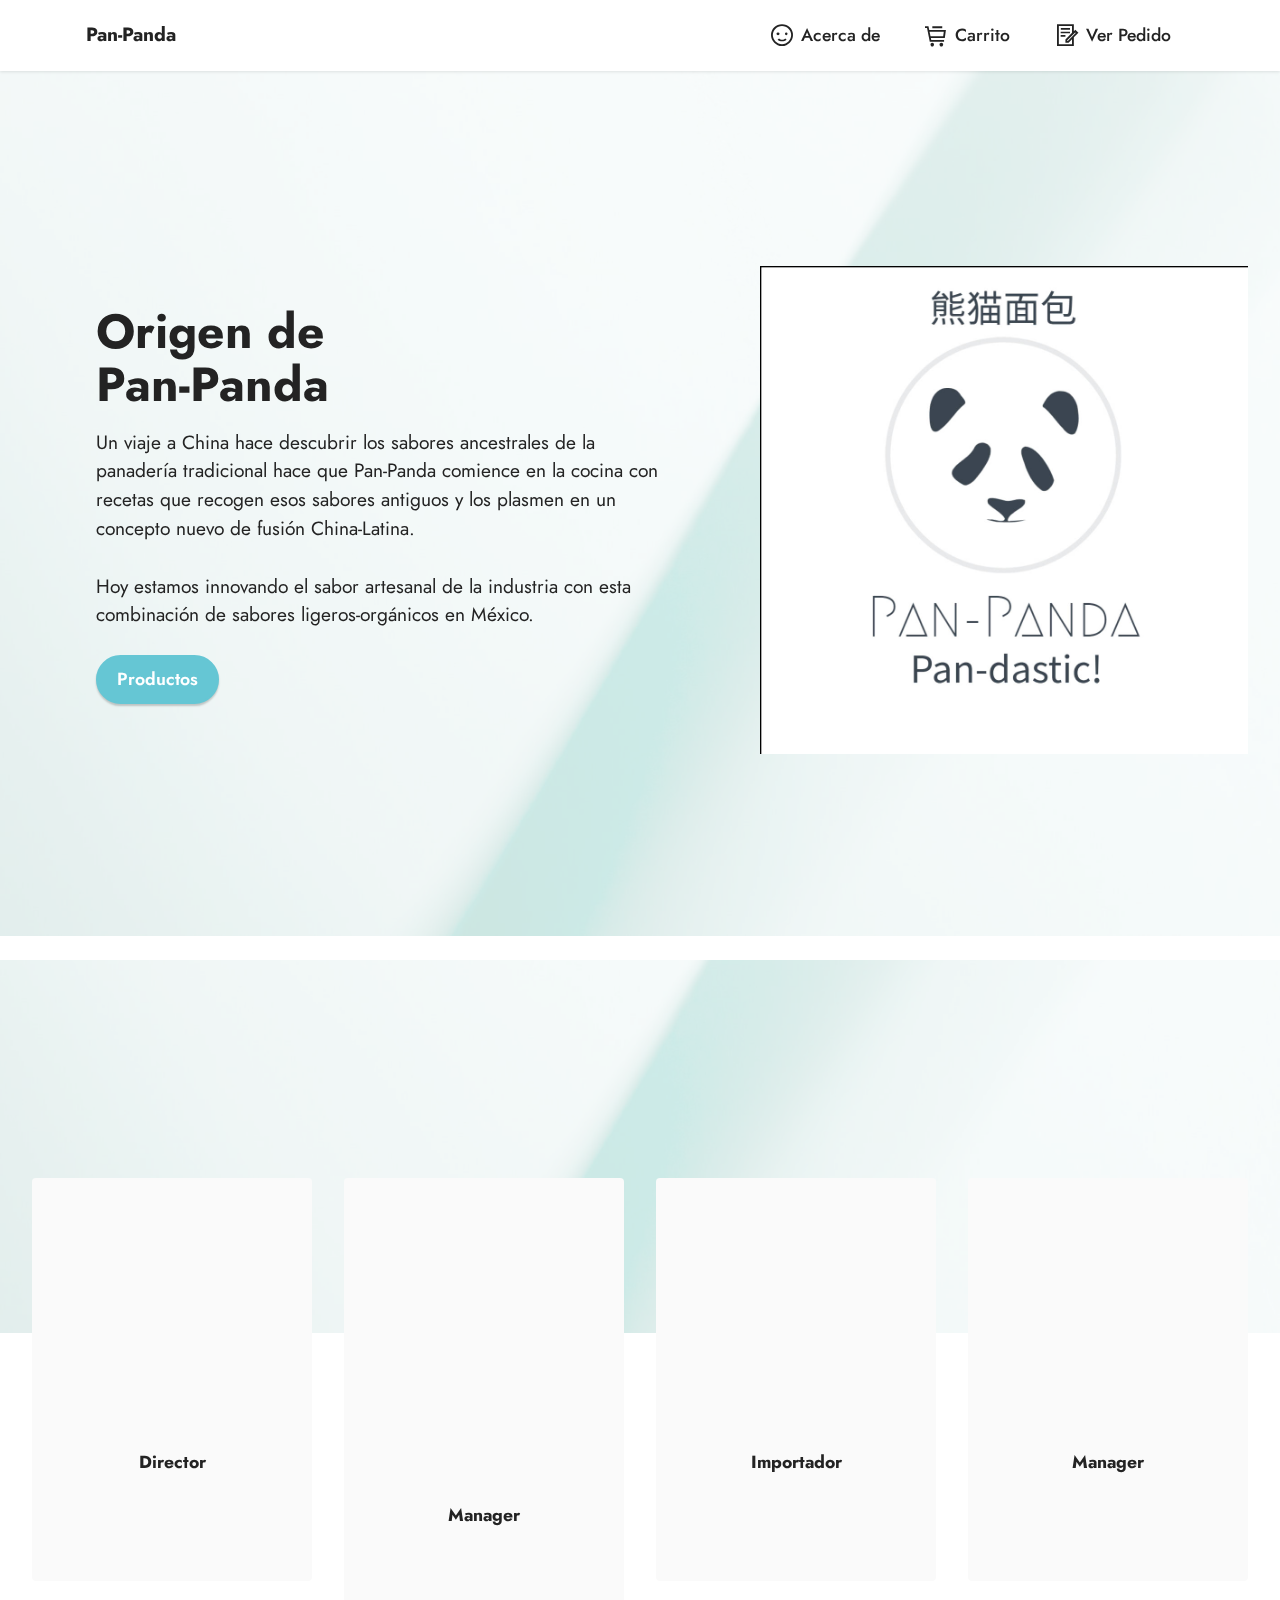
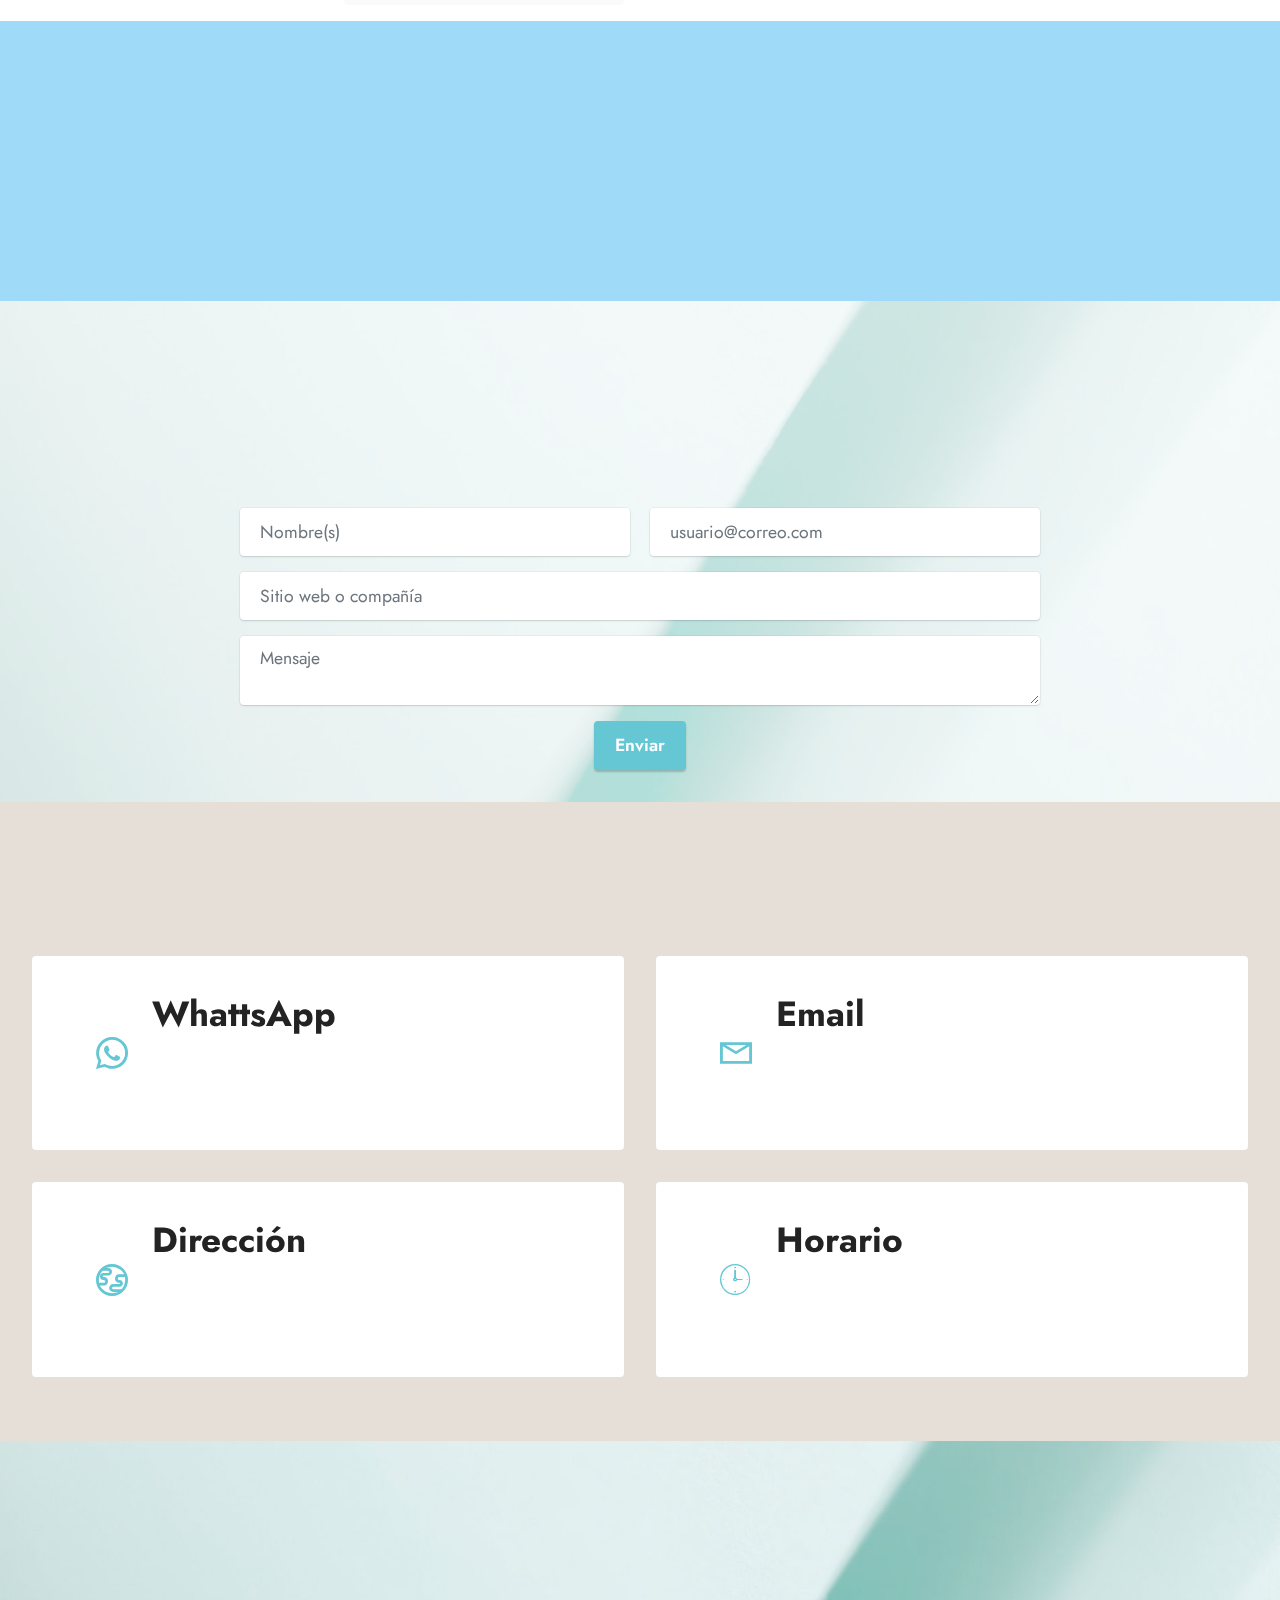
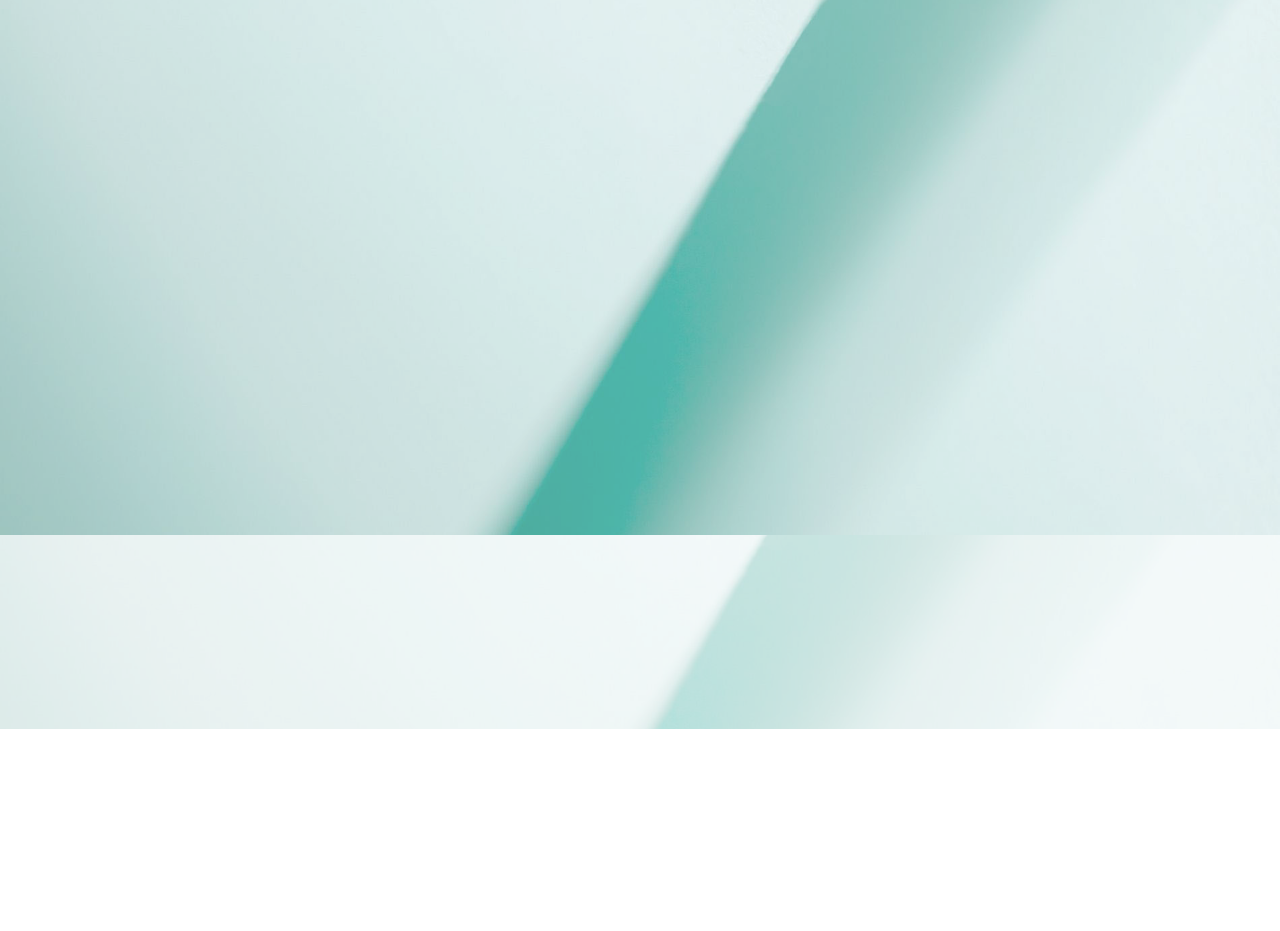
==== commit a8cb726c: "Mejoras en el menú de facturación" ====
--- a/acerca-de.html
+++ b/acerca-de.html
@@ -41,7 +41,7 @@
     
 
     <nav class="navbar navbar-dropdown navbar-fixed-top navbar-expand-lg">
-        <div class="container-fluid">
+        <div class="container">
             <div class="navbar-brand">
                 
                 <span class="navbar-caption-wrap"><a class="navbar-caption text-black text-primary display-7" href="index.html#top">Pan-Panda</a></span>
@@ -55,9 +55,10 @@
                 </div>
             </button>
             <div class="collapse navbar-collapse" id="navbarSupportedContent">
-                <ul class="navbar-nav nav-dropdown nav-right" data-app-modern-menu="true"><li class="nav-item"><a class="nav-link link text-black display-4" href="index.html#top">Inicio</a></li><li class="nav-item"><a class="nav-link link text-black display-4" href="acerca-de.html#team1-1o">Nosotros</a></li>
-                    <li class="nav-item"><a class="nav-link link text-black display-4" href="acerca-de.html#form5-1m">Experiencias</a></li>
-                    <li class="nav-item"><a class="nav-link link text-black display-4" href="acerca-de.html#contacts2-1r">Contacto</a>
+                <ul class="navbar-nav nav-dropdown nav-right" data-app-modern-menu="true"><li class="nav-item"><a class="nav-link link text-black text-primary display-4" href="acerca-de.html#top"><span class="mobi-mbri mobi-mbri-smile-face mbr-iconfont mbr-iconfont-btn"></span>
+                            Acerca de</a></li>
+                    <li class="nav-item"><a class="nav-link link text-black text-primary display-4" href="carrito.html#top"><span class="mobi-mbri mobi-mbri-cart-full mbr-iconfont mbr-iconfont-btn"></span>Carrito</a></li>
+                    <li class="nav-item"><a class="nav-link link text-black text-primary display-4" href="venta.html#top"><span class="mobi-mbri mobi-mbri-contact-form mbr-iconfont mbr-iconfont-btn"></span>Ver Pedido</a>
                     </li></ul>
                 
                 
@@ -222,7 +223,7 @@
         </div>
         <div class="row justify-content-center mt-4">
             <div class="col-lg-8 mx-auto mbr-form" data-form-type="formoid">
-                <form action="https://mobirise.eu/" method="POST" class="mbr-form form-with-styler" data-form-title="Form Name"><input type="hidden" name="email" data-form-email="true" value="qVdTzIIM/VDmpJEqN0jPe7SSrZKIQJPAhxHIjuxMm6AOxpk0rIhVUKfCssJctdN6R5nqOrvEsGxPS9v01Q3PTO5NF6ft8VyuLJoJx37M8CJ34Jlr8UUMUlGpDP+RRZoQ">
+                <form action="https://mobirise.eu/" method="POST" class="mbr-form form-with-styler" data-form-title="Form Name"><input type="hidden" name="email" data-form-email="true" value="EJvq9cvCy+VsjvdnXIXuDoMyPzDVi7rru/NdSLNaxnhlgueR93aBwQd2EKHAOVj5K0Yf/+lN9OI0veklGiXoyCSmCbyPXm2SAYRv2yyTo/FmxOP2Z4BCLuBsRD6jdazX">
                     <div class="row">
                         <div hidden="hidden" data-form-alert="" class="alert alert-success col-12">Tu correo se envío correctamente. Gracias!</div>
                         <div hidden="hidden" data-form-alert-danger="" class="alert alert-danger col-12">Oops...! some
@@ -327,7 +328,7 @@
             <h4 class="mbr-section-subtitle mbr-fonts-style align-center mb-0 mt-2 display-7">
                 Encuéntranos fácilmente</h4>
         </div>
-        <div class="google-map"><iframe frameborder="0" style="border:0" src="https://www.google.com/maps/embed/v1/place?key=AIzaSyCZI5F_k6S1k46ujh0SNrapM89f7mJxd30&amp;q=350 5th Ave, New York, NY 10118" allowfullscreen=""></iframe></div>
+        <div class="google-map"><iframe frameborder="0" style="border:0" src="https://www.google.com/maps/embed/v1/place?key=AIzaSyDk89J4FSunMF33ruMVWJaJht_Ro0kvoXs&amp;q=350 5th Ave, New York, NY 10118" allowfullscreen=""></iframe></div>
     </div>
 </section>
 
@@ -395,7 +396,7 @@
             </div>
         </div>
     </div>
-</section><section class="display-7" style="padding: 0;align-items: center;justify-content: center;flex-wrap: wrap;    align-content: center;display: flex;position: relative;height: 4rem;"><a href="https://mobiri.se/2712859" style="flex: 1 1;height: 4rem;position: absolute;width: 100%;z-index: 1;"><img alt="" style="height: 4rem;" src="[data-uri]"></a><p style="margin: 0;text-align: center;" class="display-7">Made with Mobirise &#8204;</p><a style="z-index:1" href="https://mobirise.com/web-page-maker.html">Free Web Page Maker</a></section><script src="assets/bootstrap/js/bootstrap.bundle.min.js"></script>  <script src="assets/parallax/jarallax.js"></script>  <script src="assets/smoothscroll/smooth-scroll.js"></script>  <script src="assets/ytplayer/index.js"></script>  <script src="assets/dropdown/js/navbar-dropdown.js"></script>  <script src="assets/sociallikes/social-likes.js"></script>  <script src="assets/theme/js/script.js"></script>  <script src="assets/formoid/formoid.min.js"></script>  
+</section><section class="display-7" style="padding: 0;align-items: center;justify-content: center;flex-wrap: wrap;    align-content: center;display: flex;position: relative;height: 4rem;"><a href="https://mobiri.se/2712859" style="flex: 1 1;height: 4rem;position: absolute;width: 100%;z-index: 1;"><img alt="" style="height: 4rem;" src="[data-uri]"></a><p style="margin: 0;text-align: center;" class="display-7">Built with Mobirise &#8204;</p><a style="z-index:1" href="https://mobirise.com/html-builder.html">Free HTML Creator</a></section><script src="assets/bootstrap/js/bootstrap.bundle.min.js"></script>  <script src="assets/parallax/jarallax.js"></script>  <script src="assets/smoothscroll/smooth-scroll.js"></script>  <script src="assets/ytplayer/index.js"></script>  <script src="assets/dropdown/js/navbar-dropdown.js"></script>  <script src="assets/sociallikes/social-likes.js"></script>  <script src="assets/theme/js/script.js"></script>  <script src="assets/formoid/formoid.min.js"></script>  
   
   
  <div id="scrollToTop" class="scrollToTop mbr-arrow-up"><a style="text-align: center;"><i class="mbr-arrow-up-icon mbr-arrow-up-icon-cm cm-icon cm-icon-smallarrow-up"></i></a></div>
--- a/assets/mobirise/css/mbr-additional.css
+++ b/assets/mobirise/css/mbr-additional.css
@@ -1212,7 +1212,7 @@
 .cid-s48P1Icc8J {
   padding-top: 2rem;
   padding-bottom: 2rem;
-  background-image: url("../../../assets/images/background8.jpg");
+  background-color: #353535;
 }
 .cid-s48P1Icc8J .row-links {
   width: 100%;
@@ -1620,6 +1620,37 @@
     left: -1rem;
   }
 }
+.cid-sZ3bp1N2UV {
+  padding-top: 2rem;
+  padding-bottom: 0rem;
+  background-image: url("../../../assets/images/background1.jpg");
+}
+.cid-sZ3bp1N2UV .card-box {
+  z-index: 10;
+  position: relative;
+}
+@media (min-width: 1500px) {
+  .cid-sZ3bp1N2UV .container {
+    max-width: 1400px;
+  }
+}
+.cid-sZ3bp1N2UV .card {
+  margin: auto;
+}
+.cid-sZ3bp1N2UV .mbr-iconfont {
+  display: block;
+  font-size: 5rem;
+  color: #6592e6;
+  margin-bottom: 2rem;
+}
+.cid-sZ3bp1N2UV .card-wrapper {
+  display: flex;
+  justify-content: center;
+  align-items: center;
+}
+.cid-sZ3bp1N2UV .row {
+  justify-content: center;
+}
 .cid-sYYnnAdNx8 {
   padding-top: 2rem;
   padding-bottom: 2rem;
@@ -1686,7 +1717,7 @@
 .cid-s48P1Icc8J {
   padding-top: 2rem;
   padding-bottom: 2rem;
-  background-image: url("../../../assets/images/background8.jpg");
+  background-color: #353535;
 }
 .cid-s48P1Icc8J .row-links {
   width: 100%;
@@ -2855,7 +2886,7 @@
 .cid-sYYuYPoj7V {
   padding-top: 2rem;
   padding-bottom: 2rem;
-  background-image: url("../../../assets/images/background8.jpg");
+  background-color: #353535;
 }
 .cid-sYYuYPoj7V .row-links {
   width: 100%;
@@ -2922,6 +2953,361 @@
 }
 .cid-sYYuYPoj7V foot-menu-item {
   color: #6ec7f2;
+}
+.cid-sZ3f1fQbqZ {
+  z-index: 1000;
+  width: 100%;
+  position: relative;
+  min-height: 60px;
+}
+.cid-sZ3f1fQbqZ nav.navbar {
+  position: fixed;
+}
+.cid-sZ3f1fQbqZ .dropdown-item:before {
+  font-family: Moririse2 !important;
+  content: "\e966";
+  display: inline-block;
+  width: 0;
+  position: absolute;
+  left: 1rem;
+  top: 0.5rem;
+  margin-right: 0.5rem;
+  line-height: 1;
+  font-size: inherit;
+  vertical-align: middle;
+  text-align: center;
+  overflow: hidden;
+  transform: scale(0, 1);
+  transition: all 0.25s ease-in-out;
+}
+.cid-sZ3f1fQbqZ .dropdown-menu {
+  padding: 0;
+  border-radius: 4px;
+  box-shadow: 0 1px 3px 0 rgba(0, 0, 0, 0.1);
+}
+.cid-sZ3f1fQbqZ .dropdown-item {
+  border-bottom: 1px solid #e6e6e6;
+}
+.cid-sZ3f1fQbqZ .dropdown-item:hover,
+.cid-sZ3f1fQbqZ .dropdown-item:focus {
+  background: #65c6d4 !important;
+  color: white !important;
+}
+.cid-sZ3f1fQbqZ .dropdown-item:hover span {
+  color: white;
+}
+.cid-sZ3f1fQbqZ .dropdown-item:first-child {
+  border-top-left-radius: 4px;
+  border-top-right-radius: 4px;
+}
+.cid-sZ3f1fQbqZ .dropdown-item:last-child {
+  border-bottom: none;
+  border-bottom-left-radius: 4px;
+  border-bottom-right-radius: 4px;
+}
+.cid-sZ3f1fQbqZ .nav-dropdown .link {
+  padding: 0 0.3em !important;
+  margin: 0.667em 1em !important;
+}
+.cid-sZ3f1fQbqZ .nav-dropdown .link.dropdown-toggle::after {
+  margin-left: 0.5rem;
+  margin-top: 0.2rem;
+}
+.cid-sZ3f1fQbqZ .nav-link {
+  position: relative;
+}
+.cid-sZ3f1fQbqZ .container {
+  display: flex;
+  margin: auto;
+}
+@media (min-width: 992px) {
+  .cid-sZ3f1fQbqZ .container {
+    flex-wrap: nowrap;
+  }
+}
+.cid-sZ3f1fQbqZ .iconfont-wrapper {
+  color: #000000 !important;
+  font-size: 1.5rem;
+  padding-right: 0.5rem;
+}
+.cid-sZ3f1fQbqZ .dropdown-menu,
+.cid-sZ3f1fQbqZ .navbar.opened {
+  background: #ffffff !important;
+}
+.cid-sZ3f1fQbqZ .nav-item:focus,
+.cid-sZ3f1fQbqZ .nav-link:focus {
+  outline: none;
+}
+.cid-sZ3f1fQbqZ .dropdown .dropdown-menu .dropdown-item {
+  width: auto;
+  transition: all 0.25s ease-in-out;
+}
+.cid-sZ3f1fQbqZ .dropdown .dropdown-menu .dropdown-item::after {
+  right: 0.5rem;
+}
+.cid-sZ3f1fQbqZ .dropdown .dropdown-menu .dropdown-item .mbr-iconfont {
+  margin-right: 0.5rem;
+  vertical-align: sub;
+}
+.cid-sZ3f1fQbqZ .dropdown .dropdown-menu .dropdown-item .mbr-iconfont:before {
+  display: inline-block;
+  transform: scale(1, 1);
+  transition: all 0.25s ease-in-out;
+}
+.cid-sZ3f1fQbqZ .collapsed .dropdown-menu .dropdown-item:before {
+  display: none;
+}
+.cid-sZ3f1fQbqZ .collapsed .dropdown .dropdown-menu .dropdown-item {
+  padding: 0.235em 1.5em 0.235em 1.5em !important;
+  transition: none;
+  margin: 0 !important;
+}
+.cid-sZ3f1fQbqZ .navbar {
+  min-height: 70px;
+  transition: all 0.3s;
+  border-bottom: 1px solid transparent;
+  box-shadow: 0 1px 3px 0 rgba(0, 0, 0, 0.1);
+  background: #ffffff;
+}
+.cid-sZ3f1fQbqZ .navbar.opened {
+  transition: all 0.3s;
+}
+.cid-sZ3f1fQbqZ .navbar .dropdown-item {
+  padding: 0.5rem 1.8rem;
+}
+.cid-sZ3f1fQbqZ .navbar .navbar-logo img {
+  width: auto;
+}
+.cid-sZ3f1fQbqZ .navbar .navbar-collapse {
+  justify-content: flex-end;
+  z-index: 1;
+}
+.cid-sZ3f1fQbqZ .navbar.collapsed {
+  justify-content: center;
+}
+.cid-sZ3f1fQbqZ .navbar.collapsed .nav-item .nav-link::before {
+  display: none;
+}
+.cid-sZ3f1fQbqZ .navbar.collapsed.opened .dropdown-menu {
+  top: 0;
+}
+.cid-sZ3f1fQbqZ .navbar.collapsed .dropdown-menu .dropdown-submenu {
+  left: 0 !important;
+}
+.cid-sZ3f1fQbqZ .navbar.collapsed .dropdown-menu .dropdown-item:after {
+  right: auto;
+}
+.cid-sZ3f1fQbqZ .navbar.collapsed .dropdown-menu .dropdown-toggle[data-toggle="dropdown-submenu"]:after {
+  margin-left: 0.5rem;
+  margin-top: 0.2rem;
+  border-top: 0.35em solid;
+  border-right: 0.35em solid transparent;
+  border-left: 0.35em solid transparent;
+  border-bottom: 0;
+  top: 41%;
+}
+.cid-sZ3f1fQbqZ .navbar.collapsed ul.navbar-nav li {
+  margin: auto;
+}
+.cid-sZ3f1fQbqZ .navbar.collapsed .dropdown-menu .dropdown-item {
+  padding: 0.25rem 1.5rem;
+  text-align: center;
+}
+.cid-sZ3f1fQbqZ .navbar.collapsed .icons-menu {
+  padding-left: 0;
+  padding-right: 0;
+  padding-top: 0.5rem;
+  padding-bottom: 0.5rem;
+}
+@media (max-width: 991px) {
+  .cid-sZ3f1fQbqZ .navbar .nav-item .nav-link::before {
+    display: none;
+  }
+  .cid-sZ3f1fQbqZ .navbar.opened .dropdown-menu {
+    top: 0;
+  }
+  .cid-sZ3f1fQbqZ .navbar .dropdown-menu .dropdown-submenu {
+    left: 0 !important;
+  }
+  .cid-sZ3f1fQbqZ .navbar .dropdown-menu .dropdown-item:after {
+    right: auto;
+  }
+  .cid-sZ3f1fQbqZ .navbar .dropdown-menu .dropdown-toggle[data-toggle="dropdown-submenu"]:after {
+    margin-left: 0.5rem;
+    margin-top: 0.2rem;
+    border-top: 0.35em solid;
+    border-right: 0.35em solid transparent;
+    border-left: 0.35em solid transparent;
+    border-bottom: 0;
+    top: 40%;
+  }
+  .cid-sZ3f1fQbqZ .navbar .navbar-logo img {
+    height: 3rem !important;
+  }
+  .cid-sZ3f1fQbqZ .navbar ul.navbar-nav li {
+    margin: auto;
+  }
+  .cid-sZ3f1fQbqZ .navbar .dropdown-menu .dropdown-item {
+    padding: 0.25rem 1.5rem !important;
+    text-align: center;
+  }
+  .cid-sZ3f1fQbqZ .navbar .navbar-brand {
+    flex-shrink: initial;
+    flex-basis: auto;
+    word-break: break-word;
+    padding-right: 2rem;
+  }
+  .cid-sZ3f1fQbqZ .navbar .navbar-toggler {
+    flex-basis: auto;
+  }
+  .cid-sZ3f1fQbqZ .navbar .icons-menu {
+    padding-left: 0;
+    padding-top: 0.5rem;
+    padding-bottom: 0.5rem;
+  }
+}
+.cid-sZ3f1fQbqZ .navbar.navbar-short {
+  min-height: 60px;
+}
+.cid-sZ3f1fQbqZ .navbar.navbar-short .navbar-logo img {
+  height: 2.5rem !important;
+}
+.cid-sZ3f1fQbqZ .navbar.navbar-short .navbar-brand {
+  min-height: 60px;
+  padding: 0;
+}
+.cid-sZ3f1fQbqZ .navbar-brand {
+  min-height: 70px;
+  flex-shrink: 0;
+  align-items: center;
+  margin-right: 0;
+  padding: 10px 0;
+  transition: all 0.3s;
+  word-break: break-word;
+  z-index: 1;
+}
+.cid-sZ3f1fQbqZ .navbar-brand .navbar-caption {
+  line-height: inherit !important;
+}
+.cid-sZ3f1fQbqZ .navbar-brand .navbar-logo a {
+  outline: none;
+}
+.cid-sZ3f1fQbqZ .dropdown-item.active,
+.cid-sZ3f1fQbqZ .dropdown-item:active {
+  background-color: transparent;
+}
+.cid-sZ3f1fQbqZ .navbar-expand-lg .navbar-nav .nav-link {
+  padding: 0;
+}
+.cid-sZ3f1fQbqZ .nav-dropdown .link.dropdown-toggle {
+  margin-right: 1.667em;
+}
+.cid-sZ3f1fQbqZ .nav-dropdown .link.dropdown-toggle[aria-expanded="true"] {
+  margin-right: 0;
+  padding: 0.667em 1.667em;
+}
+.cid-sZ3f1fQbqZ .navbar.navbar-expand-lg .dropdown .dropdown-menu {
+  background: #ffffff;
+}
+.cid-sZ3f1fQbqZ .navbar.navbar-expand-lg .dropdown .dropdown-menu .dropdown-submenu {
+  margin: 0;
+  left: 100%;
+}
+.cid-sZ3f1fQbqZ .navbar .dropdown.open > .dropdown-menu {
+  display: block;
+}
+.cid-sZ3f1fQbqZ ul.navbar-nav {
+  flex-wrap: wrap;
+}
+.cid-sZ3f1fQbqZ .navbar-buttons {
+  text-align: center;
+  min-width: 170px;
+}
+.cid-sZ3f1fQbqZ button.navbar-toggler {
+  outline: none;
+  width: 31px;
+  height: 20px;
+  cursor: pointer;
+  transition: all 0.2s;
+  position: relative;
+  align-self: center;
+}
+.cid-sZ3f1fQbqZ button.navbar-toggler .hamburger span {
+  position: absolute;
+  right: 0;
+  width: 30px;
+  height: 2px;
+  border-right: 5px;
+  background-color: #000000;
+}
+.cid-sZ3f1fQbqZ button.navbar-toggler .hamburger span:nth-child(1) {
+  top: 0;
+  transition: all 0.2s;
+}
+.cid-sZ3f1fQbqZ button.navbar-toggler .hamburger span:nth-child(2) {
+  top: 8px;
+  transition: all 0.15s;
+}
+.cid-sZ3f1fQbqZ button.navbar-toggler .hamburger span:nth-child(3) {
+  top: 8px;
+  transition: all 0.15s;
+}
+.cid-sZ3f1fQbqZ button.navbar-toggler .hamburger span:nth-child(4) {
+  top: 16px;
+  transition: all 0.2s;
+}
+.cid-sZ3f1fQbqZ nav.opened .hamburger span:nth-child(1) {
+  top: 8px;
+  width: 0;
+  opacity: 0;
+  right: 50%;
+  transition: all 0.2s;
+}
+.cid-sZ3f1fQbqZ nav.opened .hamburger span:nth-child(2) {
+  transform: rotate(45deg);
+  transition: all 0.25s;
+}
+.cid-sZ3f1fQbqZ nav.opened .hamburger span:nth-child(3) {
+  transform: rotate(-45deg);
+  transition: all 0.25s;
+}
+.cid-sZ3f1fQbqZ nav.opened .hamburger span:nth-child(4) {
+  top: 8px;
+  width: 0;
+  opacity: 0;
+  right: 50%;
+  transition: all 0.2s;
+}
+.cid-sZ3f1fQbqZ .navbar-dropdown {
+  padding: 0 1rem;
+  position: fixed;
+}
+.cid-sZ3f1fQbqZ a.nav-link {
+  display: flex;
+  align-items: center;
+  justify-content: center;
+}
+.cid-sZ3f1fQbqZ .icons-menu {
+  flex-wrap: nowrap;
+  display: flex;
+  justify-content: center;
+  padding-left: 1rem;
+  padding-right: 1rem;
+  padding-top: 0.3rem;
+  text-align: center;
+}
+@media screen and (-ms-high-contrast: active), (-ms-high-contrast: none) {
+  .cid-sZ3f1fQbqZ .navbar {
+    height: 70px;
+  }
+  .cid-sZ3f1fQbqZ .navbar.opened {
+    height: auto;
+  }
+  .cid-sZ3f1fQbqZ .nav-item .nav-link:hover::before {
+    width: 175%;
+    max-width: calc(100% + 2rem);
+    left: -1rem;
+  }
 }
 .cid-sFADQxFnEn {
   padding-top: 2rem;
--- a/assets/mobirise/css/mbr-additional.css
+++ b/assets/mobirise/css/mbr-additional.css
@@ -1212,7 +1212,7 @@
 .cid-s48P1Icc8J {
   padding-top: 2rem;
   padding-bottom: 2rem;
-  background-image: url("../../../assets/images/background8.jpg");
+  background-color: #353535;
 }
 .cid-s48P1Icc8J .row-links {
   width: 100%;
@@ -1620,6 +1620,37 @@
     left: -1rem;
   }
 }
+.cid-sZ3bp1N2UV {
+  padding-top: 2rem;
+  padding-bottom: 0rem;
+  background-image: url("../../../assets/images/background1.jpg");
+}
+.cid-sZ3bp1N2UV .card-box {
+  z-index: 10;
+  position: relative;
+}
+@media (min-width: 1500px) {
+  .cid-sZ3bp1N2UV .container {
+    max-width: 1400px;
+  }
+}
+.cid-sZ3bp1N2UV .card {
+  margin: auto;
+}
+.cid-sZ3bp1N2UV .mbr-iconfont {
+  display: block;
+  font-size: 5rem;
+  color: #6592e6;
+  margin-bottom: 2rem;
+}
+.cid-sZ3bp1N2UV .card-wrapper {
+  display: flex;
+  justify-content: center;
+  align-items: center;
+}
+.cid-sZ3bp1N2UV .row {
+  justify-content: center;
+}
 .cid-sYYnnAdNx8 {
   padding-top: 2rem;
   padding-bottom: 2rem;
@@ -1686,7 +1717,7 @@
 .cid-s48P1Icc8J {
   padding-top: 2rem;
   padding-bottom: 2rem;
-  background-image: url("../../../assets/images/background8.jpg");
+  background-color: #353535;
 }
 .cid-s48P1Icc8J .row-links {
   width: 100%;
@@ -2855,7 +2886,7 @@
 .cid-sYYuYPoj7V {
   padding-top: 2rem;
   padding-bottom: 2rem;
-  background-image: url("../../../assets/images/background8.jpg");
+  background-color: #353535;
 }
 .cid-sYYuYPoj7V .row-links {
   width: 100%;
@@ -2922,6 +2953,361 @@
 }
 .cid-sYYuYPoj7V foot-menu-item {
   color: #6ec7f2;
+}
+.cid-sZ3f1fQbqZ {
+  z-index: 1000;
+  width: 100%;
+  position: relative;
+  min-height: 60px;
+}
+.cid-sZ3f1fQbqZ nav.navbar {
+  position: fixed;
+}
+.cid-sZ3f1fQbqZ .dropdown-item:before {
+  font-family: Moririse2 !important;
+  content: "\e966";
+  display: inline-block;
+  width: 0;
+  position: absolute;
+  left: 1rem;
+  top: 0.5rem;
+  margin-right: 0.5rem;
+  line-height: 1;
+  font-size: inherit;
+  vertical-align: middle;
+  text-align: center;
+  overflow: hidden;
+  transform: scale(0, 1);
+  transition: all 0.25s ease-in-out;
+}
+.cid-sZ3f1fQbqZ .dropdown-menu {
+  padding: 0;
+  border-radius: 4px;
+  box-shadow: 0 1px 3px 0 rgba(0, 0, 0, 0.1);
+}
+.cid-sZ3f1fQbqZ .dropdown-item {
+  border-bottom: 1px solid #e6e6e6;
+}
+.cid-sZ3f1fQbqZ .dropdown-item:hover,
+.cid-sZ3f1fQbqZ .dropdown-item:focus {
+  background: #65c6d4 !important;
+  color: white !important;
+}
+.cid-sZ3f1fQbqZ .dropdown-item:hover span {
+  color: white;
+}
+.cid-sZ3f1fQbqZ .dropdown-item:first-child {
+  border-top-left-radius: 4px;
+  border-top-right-radius: 4px;
+}
+.cid-sZ3f1fQbqZ .dropdown-item:last-child {
+  border-bottom: none;
+  border-bottom-left-radius: 4px;
+  border-bottom-right-radius: 4px;
+}
+.cid-sZ3f1fQbqZ .nav-dropdown .link {
+  padding: 0 0.3em !important;
+  margin: 0.667em 1em !important;
+}
+.cid-sZ3f1fQbqZ .nav-dropdown .link.dropdown-toggle::after {
+  margin-left: 0.5rem;
+  margin-top: 0.2rem;
+}
+.cid-sZ3f1fQbqZ .nav-link {
+  position: relative;
+}
+.cid-sZ3f1fQbqZ .container {
+  display: flex;
+  margin: auto;
+}
+@media (min-width: 992px) {
+  .cid-sZ3f1fQbqZ .container {
+    flex-wrap: nowrap;
+  }
+}
+.cid-sZ3f1fQbqZ .iconfont-wrapper {
+  color: #000000 !important;
+  font-size: 1.5rem;
+  padding-right: 0.5rem;
+}
+.cid-sZ3f1fQbqZ .dropdown-menu,
+.cid-sZ3f1fQbqZ .navbar.opened {
+  background: #ffffff !important;
+}
+.cid-sZ3f1fQbqZ .nav-item:focus,
+.cid-sZ3f1fQbqZ .nav-link:focus {
+  outline: none;
+}
+.cid-sZ3f1fQbqZ .dropdown .dropdown-menu .dropdown-item {
+  width: auto;
+  transition: all 0.25s ease-in-out;
+}
+.cid-sZ3f1fQbqZ .dropdown .dropdown-menu .dropdown-item::after {
+  right: 0.5rem;
+}
+.cid-sZ3f1fQbqZ .dropdown .dropdown-menu .dropdown-item .mbr-iconfont {
+  margin-right: 0.5rem;
+  vertical-align: sub;
+}
+.cid-sZ3f1fQbqZ .dropdown .dropdown-menu .dropdown-item .mbr-iconfont:before {
+  display: inline-block;
+  transform: scale(1, 1);
+  transition: all 0.25s ease-in-out;
+}
+.cid-sZ3f1fQbqZ .collapsed .dropdown-menu .dropdown-item:before {
+  display: none;
+}
+.cid-sZ3f1fQbqZ .collapsed .dropdown .dropdown-menu .dropdown-item {
+  padding: 0.235em 1.5em 0.235em 1.5em !important;
+  transition: none;
+  margin: 0 !important;
+}
+.cid-sZ3f1fQbqZ .navbar {
+  min-height: 70px;
+  transition: all 0.3s;
+  border-bottom: 1px solid transparent;
+  box-shadow: 0 1px 3px 0 rgba(0, 0, 0, 0.1);
+  background: #ffffff;
+}
+.cid-sZ3f1fQbqZ .navbar.opened {
+  transition: all 0.3s;
+}
+.cid-sZ3f1fQbqZ .navbar .dropdown-item {
+  padding: 0.5rem 1.8rem;
+}
+.cid-sZ3f1fQbqZ .navbar .navbar-logo img {
+  width: auto;
+}
+.cid-sZ3f1fQbqZ .navbar .navbar-collapse {
+  justify-content: flex-end;
+  z-index: 1;
+}
+.cid-sZ3f1fQbqZ .navbar.collapsed {
+  justify-content: center;
+}
+.cid-sZ3f1fQbqZ .navbar.collapsed .nav-item .nav-link::before {
+  display: none;
+}
+.cid-sZ3f1fQbqZ .navbar.collapsed.opened .dropdown-menu {
+  top: 0;
+}
+.cid-sZ3f1fQbqZ .navbar.collapsed .dropdown-menu .dropdown-submenu {
+  left: 0 !important;
+}
+.cid-sZ3f1fQbqZ .navbar.collapsed .dropdown-menu .dropdown-item:after {
+  right: auto;
+}
+.cid-sZ3f1fQbqZ .navbar.collapsed .dropdown-menu .dropdown-toggle[data-toggle="dropdown-submenu"]:after {
+  margin-left: 0.5rem;
+  margin-top: 0.2rem;
+  border-top: 0.35em solid;
+  border-right: 0.35em solid transparent;
+  border-left: 0.35em solid transparent;
+  border-bottom: 0;
+  top: 41%;
+}
+.cid-sZ3f1fQbqZ .navbar.collapsed ul.navbar-nav li {
+  margin: auto;
+}
+.cid-sZ3f1fQbqZ .navbar.collapsed .dropdown-menu .dropdown-item {
+  padding: 0.25rem 1.5rem;
+  text-align: center;
+}
+.cid-sZ3f1fQbqZ .navbar.collapsed .icons-menu {
+  padding-left: 0;
+  padding-right: 0;
+  padding-top: 0.5rem;
+  padding-bottom: 0.5rem;
+}
+@media (max-width: 991px) {
+  .cid-sZ3f1fQbqZ .navbar .nav-item .nav-link::before {
+    display: none;
+  }
+  .cid-sZ3f1fQbqZ .navbar.opened .dropdown-menu {
+    top: 0;
+  }
+  .cid-sZ3f1fQbqZ .navbar .dropdown-menu .dropdown-submenu {
+    left: 0 !important;
+  }
+  .cid-sZ3f1fQbqZ .navbar .dropdown-menu .dropdown-item:after {
+    right: auto;
+  }
+  .cid-sZ3f1fQbqZ .navbar .dropdown-menu .dropdown-toggle[data-toggle="dropdown-submenu"]:after {
+    margin-left: 0.5rem;
+    margin-top: 0.2rem;
+    border-top: 0.35em solid;
+    border-right: 0.35em solid transparent;
+    border-left: 0.35em solid transparent;
+    border-bottom: 0;
+    top: 40%;
+  }
+  .cid-sZ3f1fQbqZ .navbar .navbar-logo img {
+    height: 3rem !important;
+  }
+  .cid-sZ3f1fQbqZ .navbar ul.navbar-nav li {
+    margin: auto;
+  }
+  .cid-sZ3f1fQbqZ .navbar .dropdown-menu .dropdown-item {
+    padding: 0.25rem 1.5rem !important;
+    text-align: center;
+  }
+  .cid-sZ3f1fQbqZ .navbar .navbar-brand {
+    flex-shrink: initial;
+    flex-basis: auto;
+    word-break: break-word;
+    padding-right: 2rem;
+  }
+  .cid-sZ3f1fQbqZ .navbar .navbar-toggler {
+    flex-basis: auto;
+  }
+  .cid-sZ3f1fQbqZ .navbar .icons-menu {
+    padding-left: 0;
+    padding-top: 0.5rem;
+    padding-bottom: 0.5rem;
+  }
+}
+.cid-sZ3f1fQbqZ .navbar.navbar-short {
+  min-height: 60px;
+}
+.cid-sZ3f1fQbqZ .navbar.navbar-short .navbar-logo img {
+  height: 2.5rem !important;
+}
+.cid-sZ3f1fQbqZ .navbar.navbar-short .navbar-brand {
+  min-height: 60px;
+  padding: 0;
+}
+.cid-sZ3f1fQbqZ .navbar-brand {
+  min-height: 70px;
+  flex-shrink: 0;
+  align-items: center;
+  margin-right: 0;
+  padding: 10px 0;
+  transition: all 0.3s;
+  word-break: break-word;
+  z-index: 1;
+}
+.cid-sZ3f1fQbqZ .navbar-brand .navbar-caption {
+  line-height: inherit !important;
+}
+.cid-sZ3f1fQbqZ .navbar-brand .navbar-logo a {
+  outline: none;
+}
+.cid-sZ3f1fQbqZ .dropdown-item.active,
+.cid-sZ3f1fQbqZ .dropdown-item:active {
+  background-color: transparent;
+}
+.cid-sZ3f1fQbqZ .navbar-expand-lg .navbar-nav .nav-link {
+  padding: 0;
+}
+.cid-sZ3f1fQbqZ .nav-dropdown .link.dropdown-toggle {
+  margin-right: 1.667em;
+}
+.cid-sZ3f1fQbqZ .nav-dropdown .link.dropdown-toggle[aria-expanded="true"] {
+  margin-right: 0;
+  padding: 0.667em 1.667em;
+}
+.cid-sZ3f1fQbqZ .navbar.navbar-expand-lg .dropdown .dropdown-menu {
+  background: #ffffff;
+}
+.cid-sZ3f1fQbqZ .navbar.navbar-expand-lg .dropdown .dropdown-menu .dropdown-submenu {
+  margin: 0;
+  left: 100%;
+}
+.cid-sZ3f1fQbqZ .navbar .dropdown.open > .dropdown-menu {
+  display: block;
+}
+.cid-sZ3f1fQbqZ ul.navbar-nav {
+  flex-wrap: wrap;
+}
+.cid-sZ3f1fQbqZ .navbar-buttons {
+  text-align: center;
+  min-width: 170px;
+}
+.cid-sZ3f1fQbqZ button.navbar-toggler {
+  outline: none;
+  width: 31px;
+  height: 20px;
+  cursor: pointer;
+  transition: all 0.2s;
+  position: relative;
+  align-self: center;
+}
+.cid-sZ3f1fQbqZ button.navbar-toggler .hamburger span {
+  position: absolute;
+  right: 0;
+  width: 30px;
+  height: 2px;
+  border-right: 5px;
+  background-color: #000000;
+}
+.cid-sZ3f1fQbqZ button.navbar-toggler .hamburger span:nth-child(1) {
+  top: 0;
+  transition: all 0.2s;
+}
+.cid-sZ3f1fQbqZ button.navbar-toggler .hamburger span:nth-child(2) {
+  top: 8px;
+  transition: all 0.15s;
+}
+.cid-sZ3f1fQbqZ button.navbar-toggler .hamburger span:nth-child(3) {
+  top: 8px;
+  transition: all 0.15s;
+}
+.cid-sZ3f1fQbqZ button.navbar-toggler .hamburger span:nth-child(4) {
+  top: 16px;
+  transition: all 0.2s;
+}
+.cid-sZ3f1fQbqZ nav.opened .hamburger span:nth-child(1) {
+  top: 8px;
+  width: 0;
+  opacity: 0;
+  right: 50%;
+  transition: all 0.2s;
+}
+.cid-sZ3f1fQbqZ nav.opened .hamburger span:nth-child(2) {
+  transform: rotate(45deg);
+  transition: all 0.25s;
+}
+.cid-sZ3f1fQbqZ nav.opened .hamburger span:nth-child(3) {
+  transform: rotate(-45deg);
+  transition: all 0.25s;
+}
+.cid-sZ3f1fQbqZ nav.opened .hamburger span:nth-child(4) {
+  top: 8px;
+  width: 0;
+  opacity: 0;
+  right: 50%;
+  transition: all 0.2s;
+}
+.cid-sZ3f1fQbqZ .navbar-dropdown {
+  padding: 0 1rem;
+  position: fixed;
+}
+.cid-sZ3f1fQbqZ a.nav-link {
+  display: flex;
+  align-items: center;
+  justify-content: center;
+}
+.cid-sZ3f1fQbqZ .icons-menu {
+  flex-wrap: nowrap;
+  display: flex;
+  justify-content: center;
+  padding-left: 1rem;
+  padding-right: 1rem;
+  padding-top: 0.3rem;
+  text-align: center;
+}
+@media screen and (-ms-high-contrast: active), (-ms-high-contrast: none) {
+  .cid-sZ3f1fQbqZ .navbar {
+    height: 70px;
+  }
+  .cid-sZ3f1fQbqZ .navbar.opened {
+    height: auto;
+  }
+  .cid-sZ3f1fQbqZ .nav-item .nav-link:hover::before {
+    width: 175%;
+    max-width: calc(100% + 2rem);
+    left: -1rem;
+  }
 }
 .cid-sFADQxFnEn {
   padding-top: 2rem;
